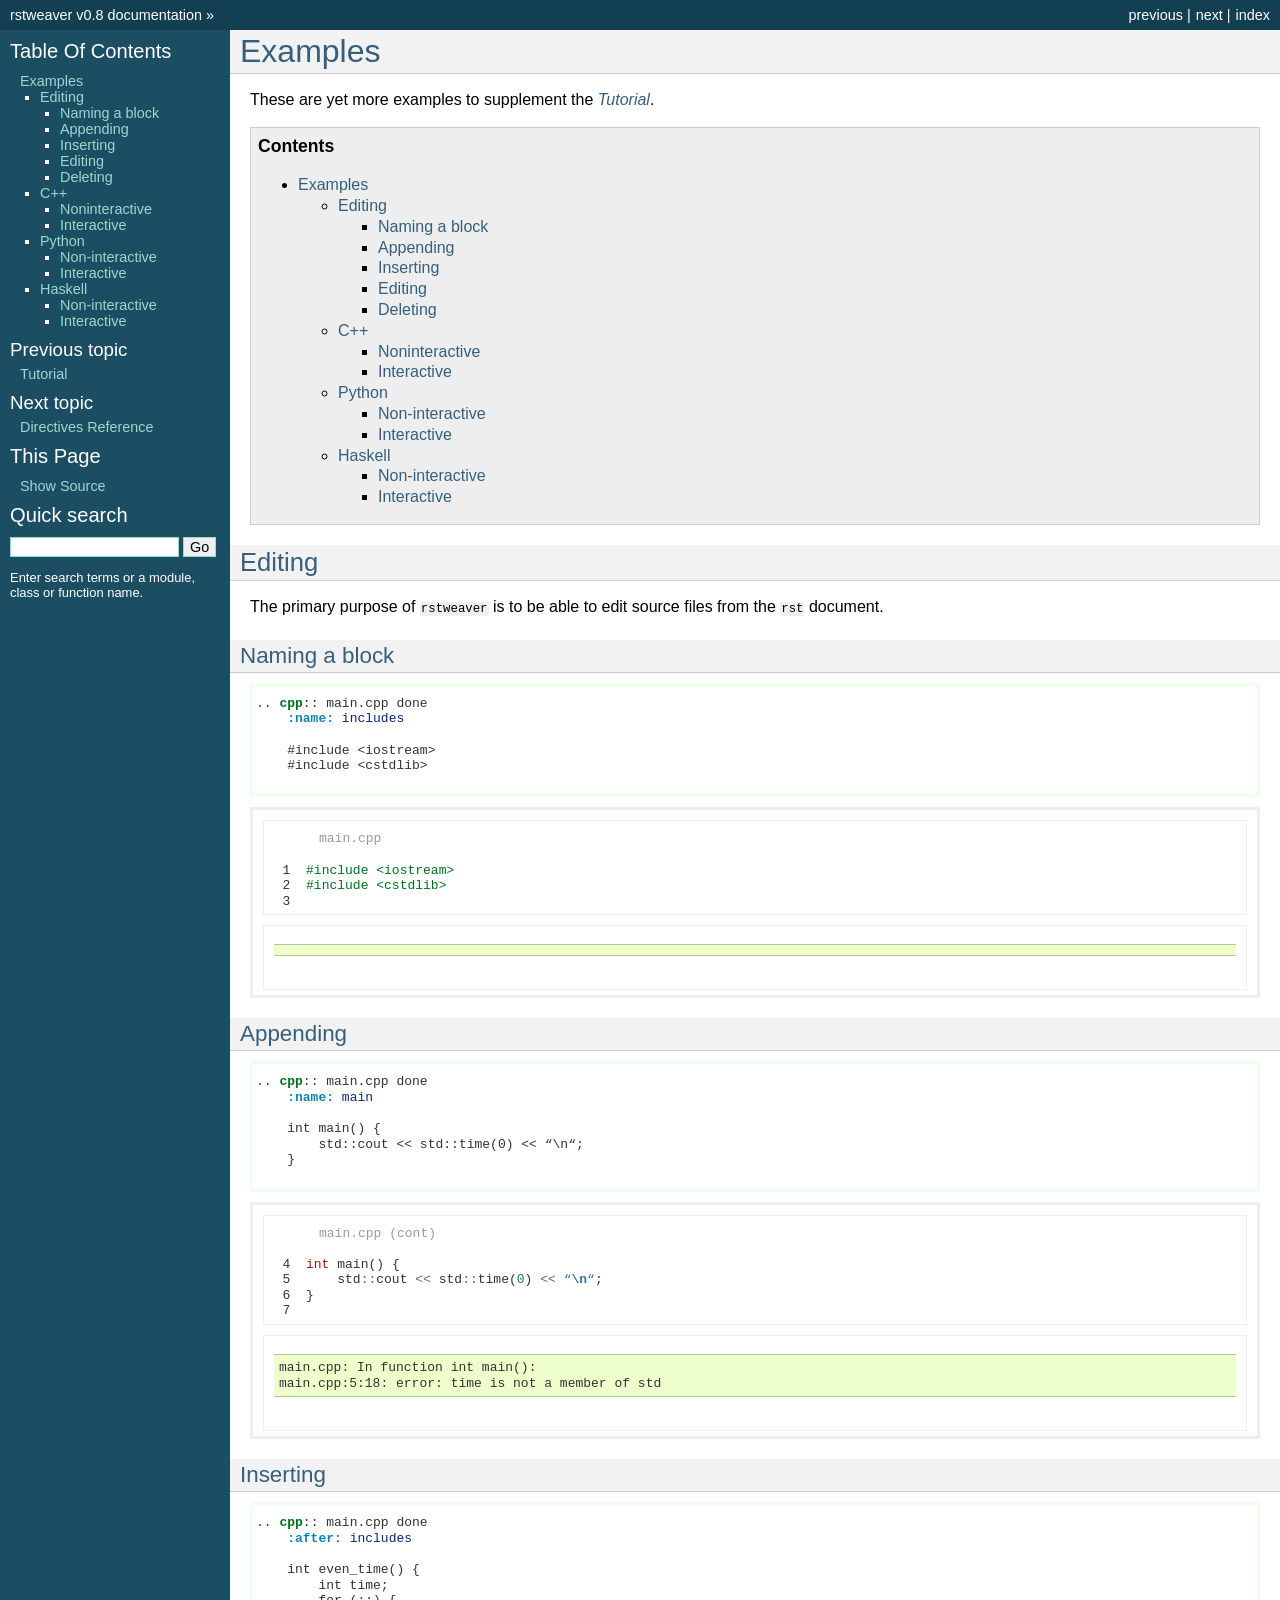
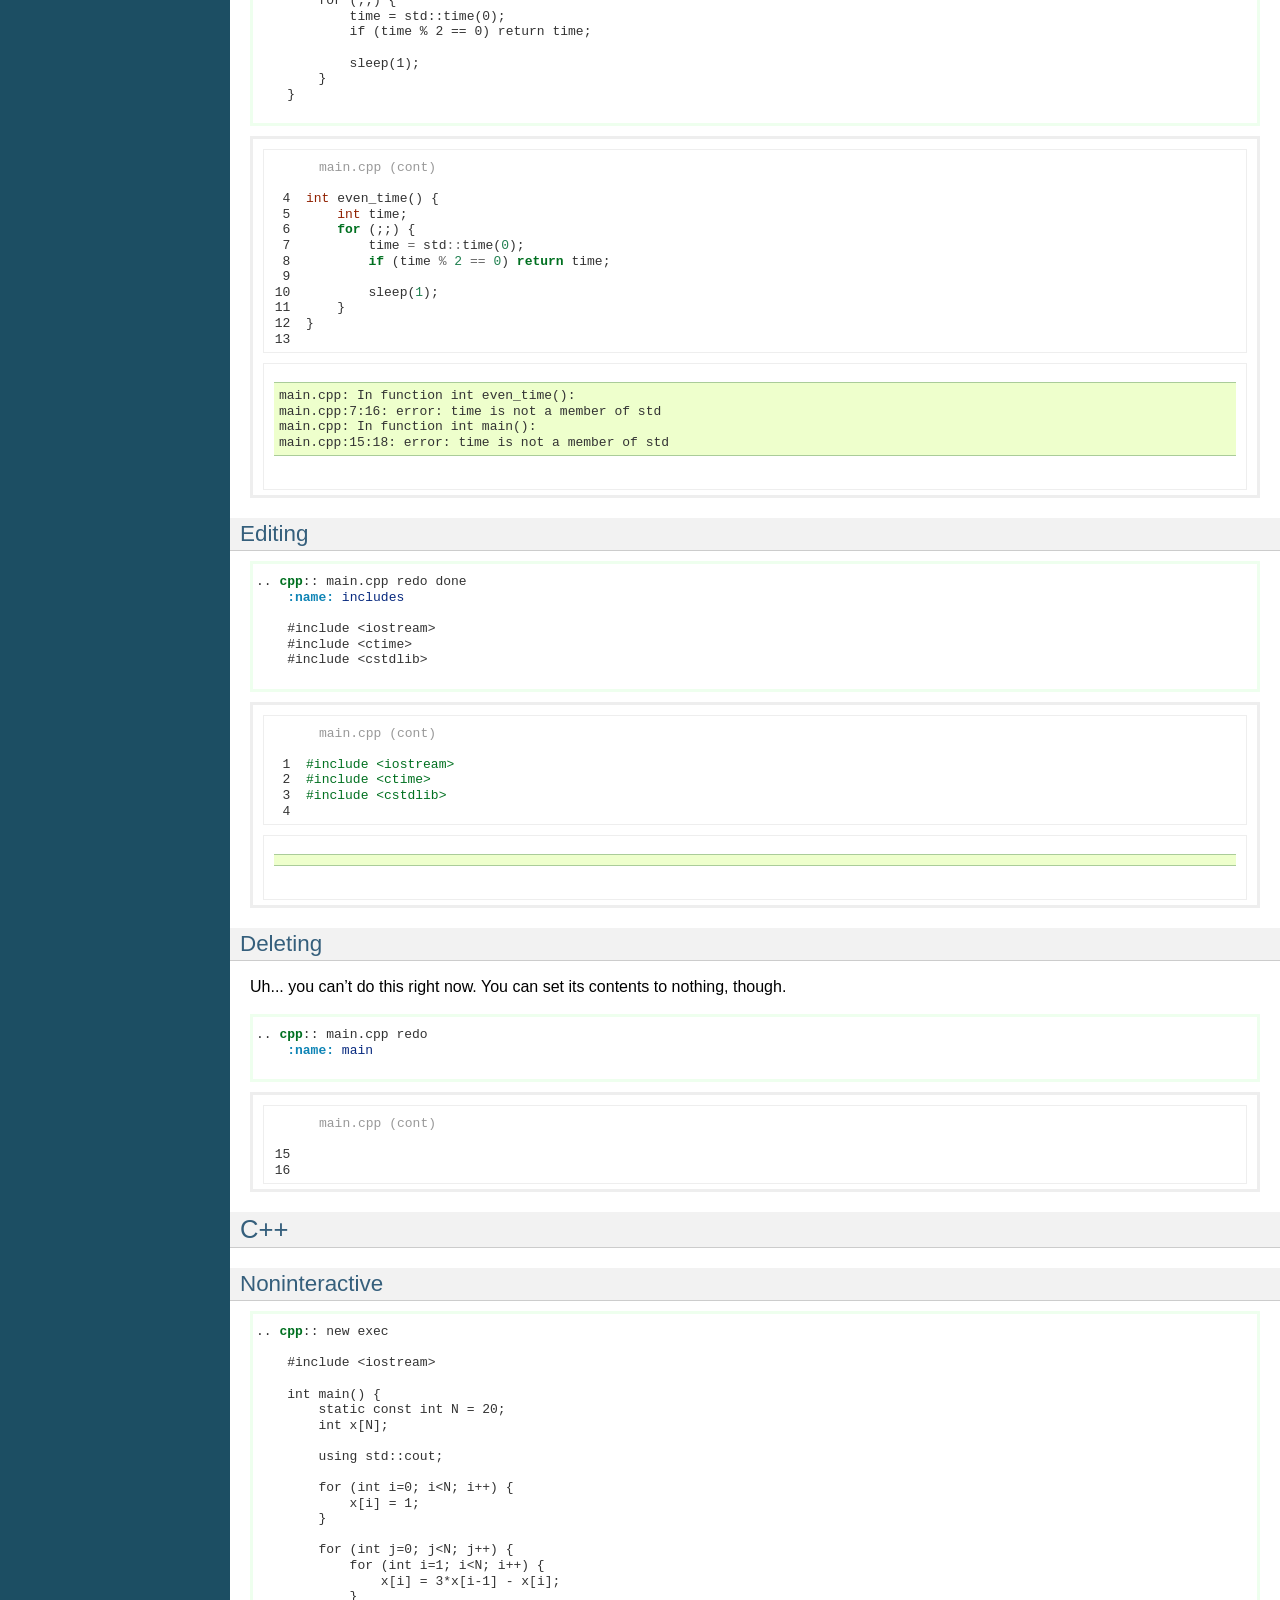
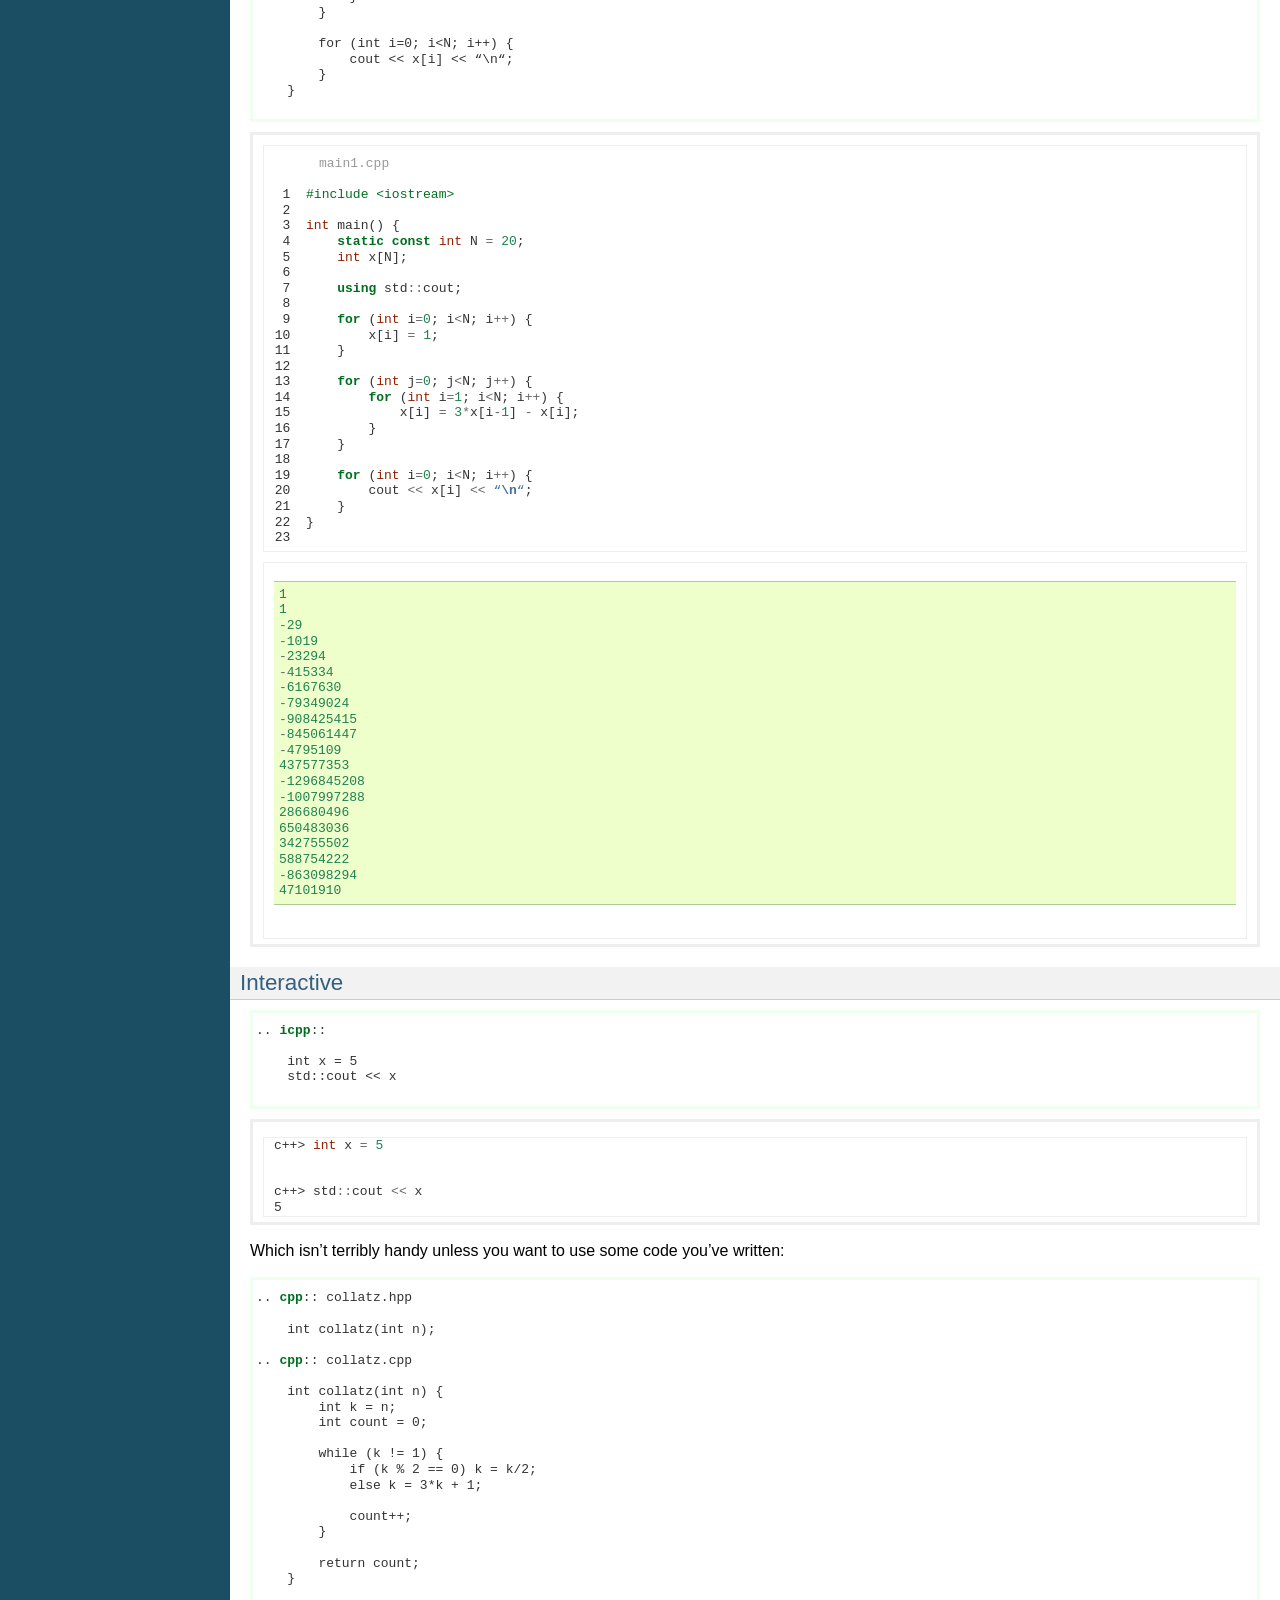
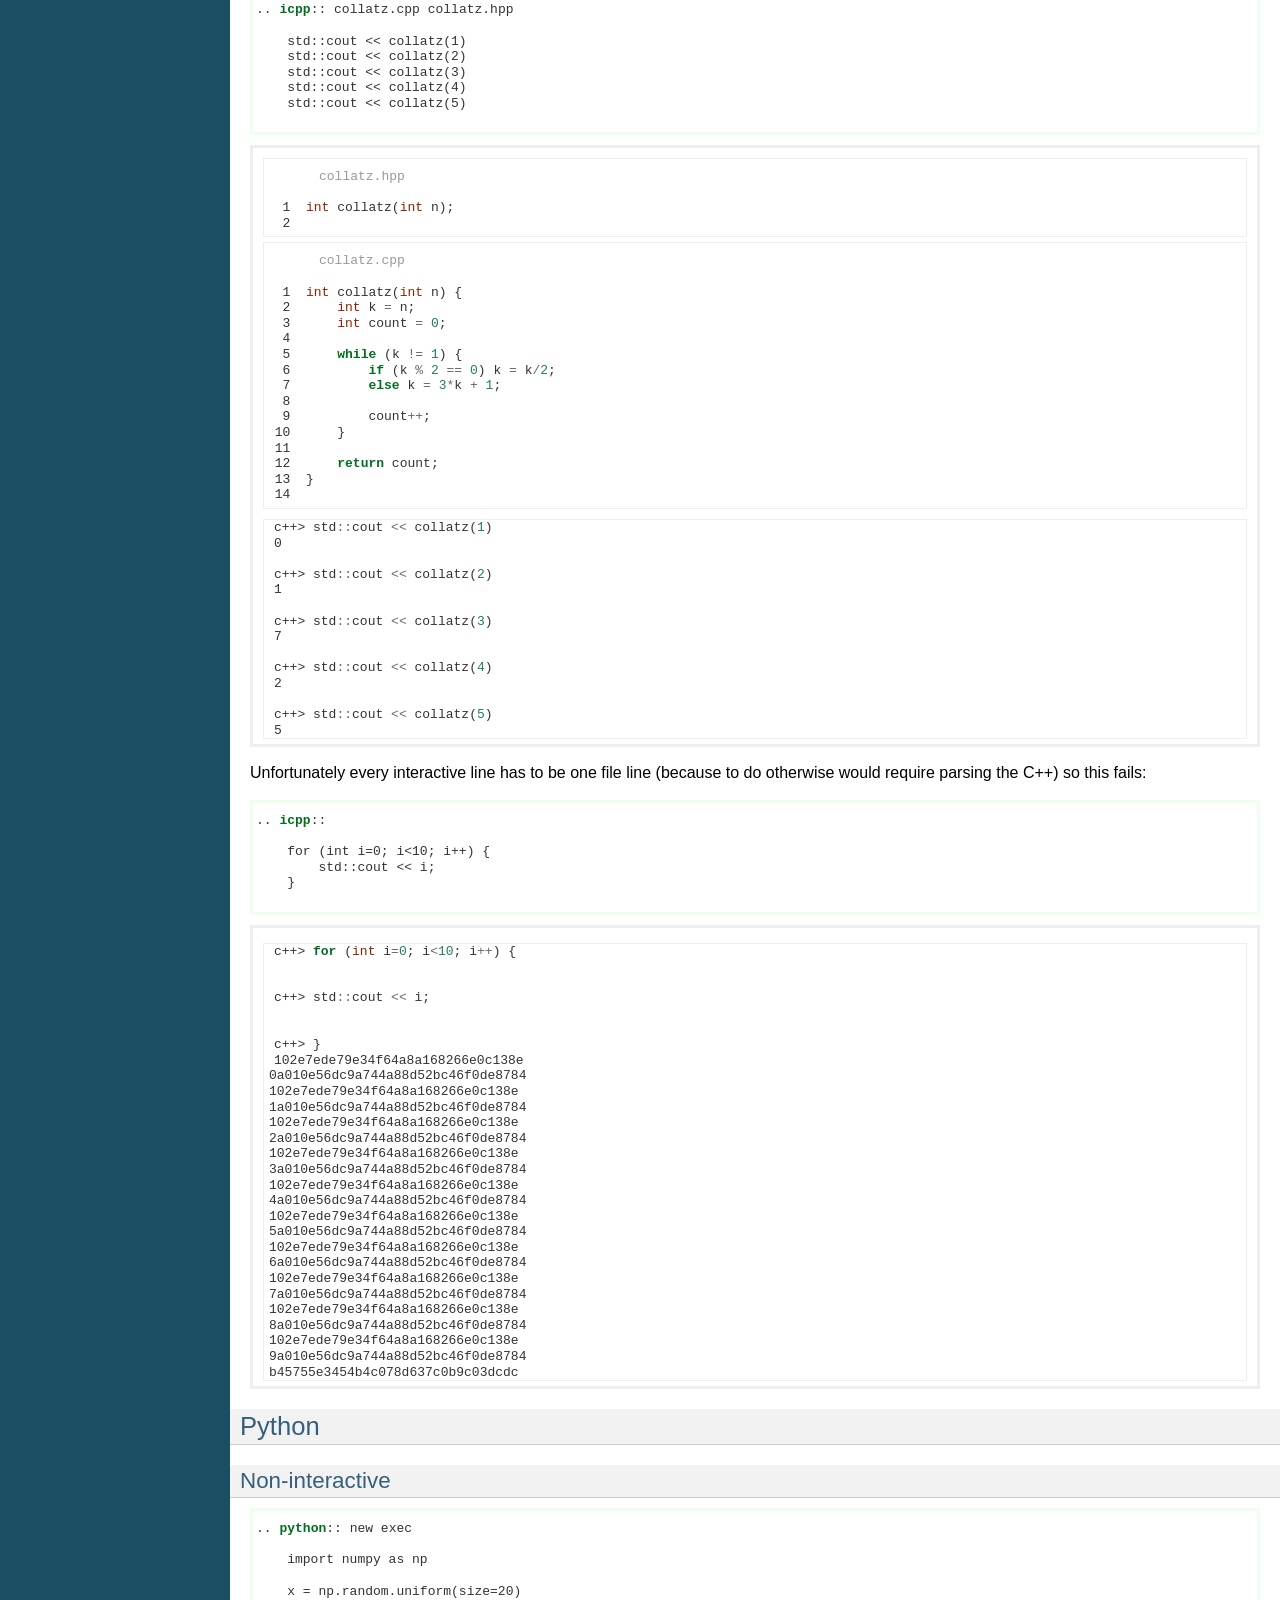
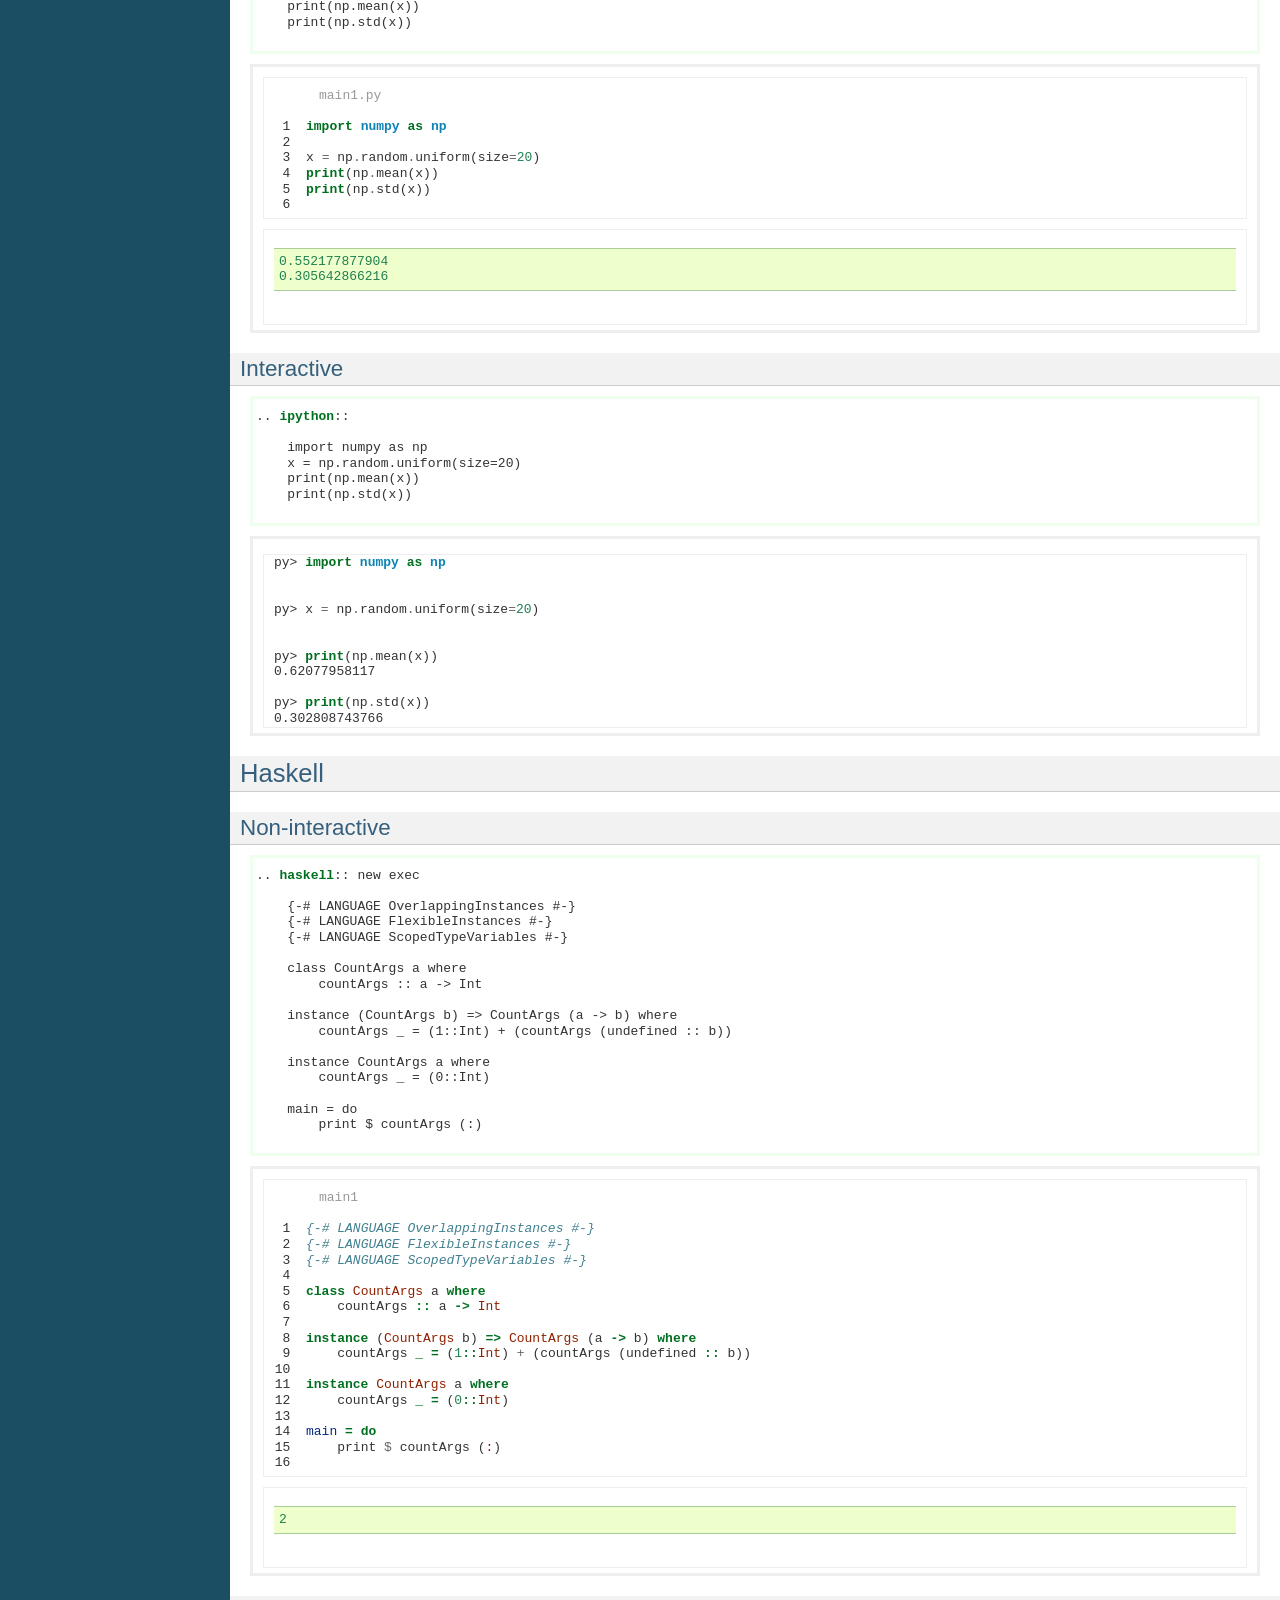
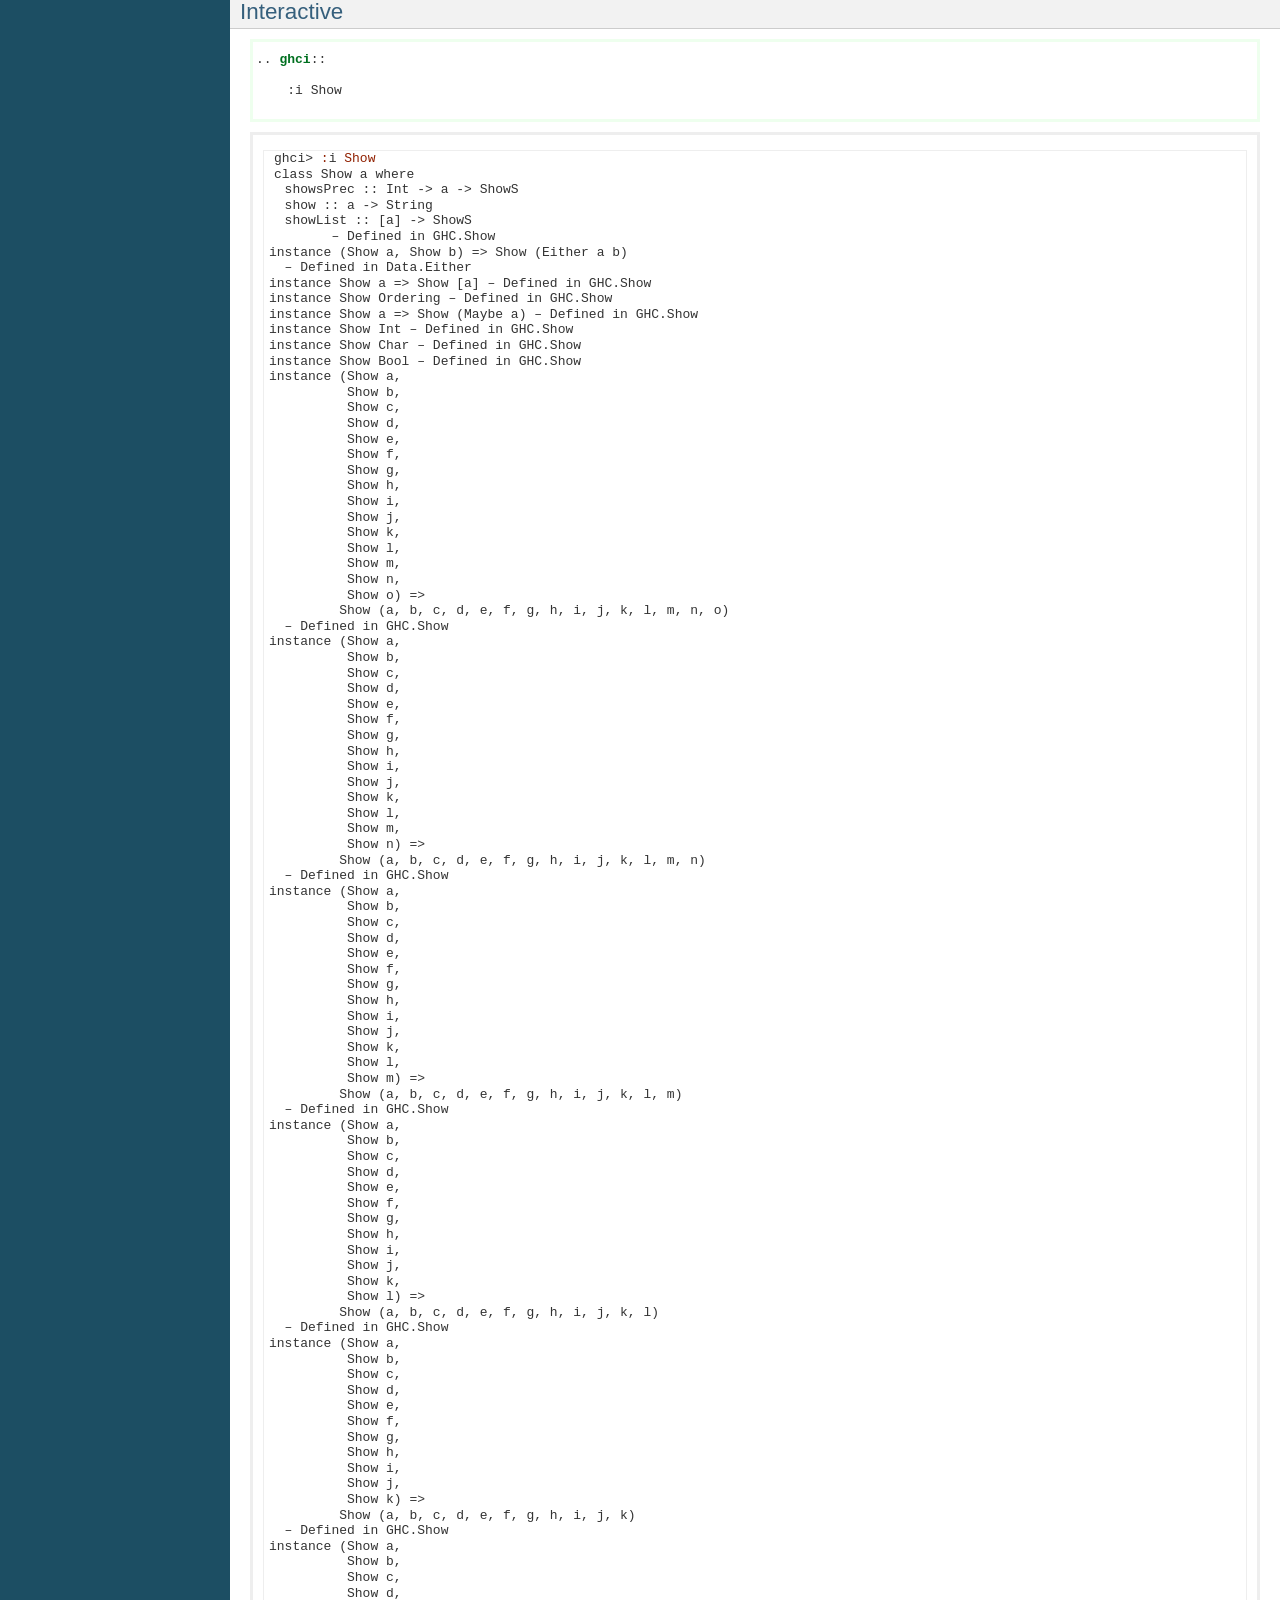
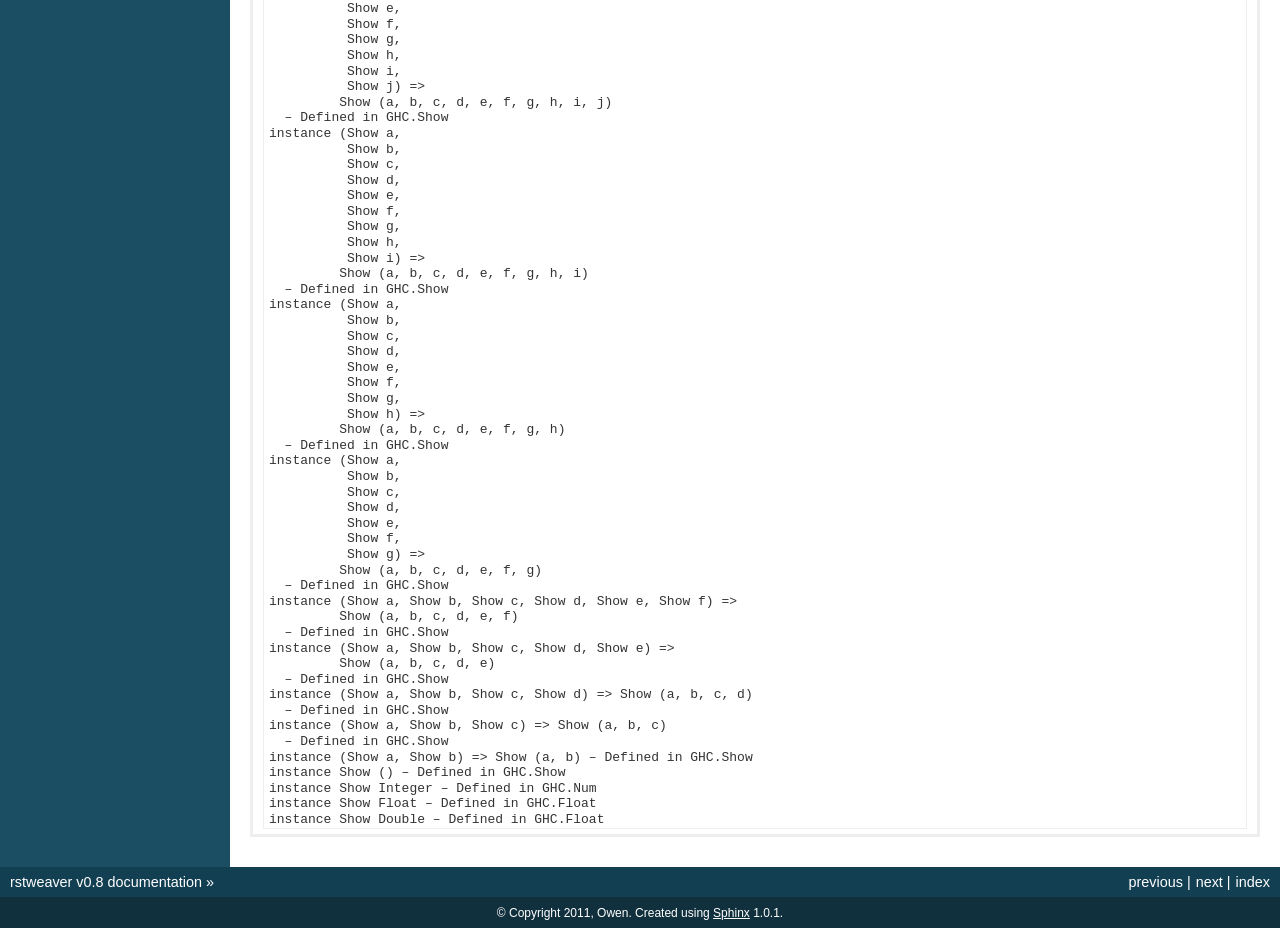
==== examples.html @ 2d58d14c "new doc!" ====
<!DOCTYPE html PUBLIC "-//W3C//DTD XHTML 1.0 Transitional//EN"
  "http://www.w3.org/TR/xhtml1/DTD/xhtml1-transitional.dtd">

<html xmlns="http://www.w3.org/1999/xhtml">
  <head>
    <meta http-equiv="Content-Type" content="text/html; charset=utf-8" />
    
    <title>Examples &mdash; rstweaver v0.8 documentation</title>
    <link rel="stylesheet" href="_static/default.css" type="text/css" />
    <link rel="stylesheet" href="_static/pygments.css" type="text/css" />
    <script type="text/javascript">
      var DOCUMENTATION_OPTIONS = {
        URL_ROOT:    '',
        VERSION:     '0.8',
        COLLAPSE_INDEX: false,
        FILE_SUFFIX: '.html',
        HAS_SOURCE:  true
      };
    </script>
    <script type="text/javascript" src="_static/jquery.js"></script>
    <script type="text/javascript" src="_static/underscore.js"></script>
    <script type="text/javascript" src="_static/doctools.js"></script>
    <link rel="top" title="rstweaver v0.8 documentation" href="index.html" />
    <link rel="next" title="Directives Reference" href="reference.html" />
    <link rel="prev" title="Tutorial" href="tutorial.html" /> 
  </head>
  <body>
    <div class="related">
      <h3>Navigation</h3>
      <ul>
        <li class="right" style="margin-right: 10px">
          <a href="genindex.html" title="General Index"
             accesskey="I">index</a></li>
        <li class="right" >
          <a href="reference.html" title="Directives Reference"
             accesskey="N">next</a> |</li>
        <li class="right" >
          <a href="tutorial.html" title="Tutorial"
             accesskey="P">previous</a> |</li>
        <li><a href="index.html">rstweaver v0.8 documentation</a> &raquo;</li> 
      </ul>
    </div>  

    <div class="document">
      <div class="documentwrapper">
        <div class="bodywrapper">
          <div class="body">
            
  <div class="section" id="examples">
<h1><a class="toc-backref" href="#id5">Examples</a><a class="headerlink" href="#examples" title="Permalink to this headline">¶</a></h1>
<p>These are yet more examples to supplement the <a class="reference internal" href="tutorial.html"><em>Tutorial</em></a>.</p>
<div class="contents topic" id="contents">
<p class="topic-title first">Contents</p>
<ul class="simple">
<li><a class="reference external" href="#examples" id="id5">Examples</a><ul>
<li><a class="reference external" href="#editing" id="id6">Editing</a><ul>
<li><a class="reference external" href="#naming-a-block" id="id7">Naming a block</a></li>
<li><a class="reference external" href="#appending" id="id8">Appending</a></li>
<li><a class="reference external" href="#inserting" id="id9">Inserting</a></li>
<li><a class="reference external" href="#id1" id="id10">Editing</a></li>
<li><a class="reference external" href="#deleting" id="id11">Deleting</a></li>
</ul>
</li>
<li><a class="reference external" href="#c" id="id12">C++</a><ul>
<li><a class="reference external" href="#noninteractive" id="id13">Noninteractive</a></li>
<li><a class="reference external" href="#interactive" id="id14">Interactive</a></li>
</ul>
</li>
<li><a class="reference external" href="#python" id="id15">Python</a><ul>
<li><a class="reference external" href="#non-interactive" id="id16">Non-interactive</a></li>
<li><a class="reference external" href="#id2" id="id17">Interactive</a></li>
</ul>
</li>
<li><a class="reference external" href="#haskell" id="id18">Haskell</a><ul>
<li><a class="reference external" href="#id3" id="id19">Non-interactive</a></li>
<li><a class="reference external" href="#id4" id="id20">Interactive</a></li>
</ul>
</li>
</ul>
</li>
</ul>
</div>
<div class="section" id="editing">
<h2><a class="toc-backref" href="#id6">Editing</a><a class="headerlink" href="#editing" title="Permalink to this headline">¶</a></h2>
<p>The primary purpose of <tt class="docutils literal"><span class="pre">rstweaver</span></tt> is to be able to edit source files from
the <tt class="docutils literal"><span class="pre">rst</span></tt> document.</p>
<div class="section" id="naming-a-block">
<h3><a class="toc-backref" href="#id7">Naming a block</a><a class="headerlink" href="#naming-a-block" title="Permalink to this headline">¶</a></h3>
<pre class="code code-weaver literal-block">
<span></span><span class="p">..</span><span class=""> </span><span class="ow">cpp</span><span class="p">::</span><span class=""> </span><span class="">main.cpp done</span><span class="">
</span><span class="">    </span><span class="nc">:name:</span><span class=""> </span><span class="nf">includes</span><span class="">
</span><span class="">
</span><span class="">    #include &lt;iostream&gt;</span><span class="">
</span><span class="">    #include &lt;cstdlib&gt;</span><span class="">
</span>
</pre>
<blockquote class="run-output run-output-weaver" id="weaver">
<span></span><pre class="code code-cpp literal-block">
<span class="file-header">     main.cpp 

</span><span class="lineno">  1  </span><span class="cp">#</span><span class="cp">include &lt;iostream&gt;</span><span class="cp"></span><span>
</span><span class="lineno">  2  </span><span class="cp"></span><span class="cp">#</span><span class="cp">include &lt;cstdlib&gt;</span><span class="cp"></span><span>
</span><span class="lineno">  3  </span><span class="cp"></span>
</pre>
<div class="run-output run-output-cpp highlight-python"><div class="highlight"><pre>
</pre></div>
</div>
</blockquote>
</div>
<div class="section" id="appending">
<h3><a class="toc-backref" href="#id8">Appending</a><a class="headerlink" href="#appending" title="Permalink to this headline">¶</a></h3>
<pre class="code code-weaver literal-block">
<span></span><span class="p">..</span><span class=""> </span><span class="ow">cpp</span><span class="p">::</span><span class=""> </span><span class="">main.cpp done</span><span class="">
</span><span class="">    </span><span class="nc">:name:</span><span class=""> </span><span class="nf">main</span><span class="">
</span><span class="">
</span><span class="">    int main() {</span><span class="">
</span><span class="">        std</span><span class="">:</span><span class="">:</span><span class="">cout &lt;&lt; std</span><span class="">:</span><span class="">:</span><span class="">time(0) &lt;&lt; &#8220;</span><span class="">\n</span><span class="">&#8220;;</span><span class="">
</span><span class="">    }</span><span class="">
</span>
</pre>
<blockquote class="run-output run-output-weaver" id="weaver">
<span></span><pre class="code code-cpp literal-block">
<span class="file-header">     main.cpp (cont)

</span><span class="lineno">  4  </span><span class="kt">int</span><span class=""> </span><span class="n">main</span><span class="p">(</span><span class="p">)</span><span class=""> </span><span class="p">{</span><span class=""></span><span>
</span><span class="lineno">  5  </span><span class=""></span><span class="">    </span><span class="n">std</span><span class="o">:</span><span class="o">:</span><span class="n">cout</span><span class=""> </span><span class="o">&lt;</span><span class="o">&lt;</span><span class=""> </span><span class="n">std</span><span class="o">:</span><span class="o">:</span><span class="n">time</span><span class="p">(</span><span class="mi">0</span><span class="p">)</span><span class=""> </span><span class="o">&lt;</span><span class="o">&lt;</span><span class=""> </span><span class="s">&#8220;</span><span class="se">\n</span><span class="s">&#8220;</span><span class="p">;</span><span class=""></span><span>
</span><span class="lineno">  6  </span><span class=""></span><span class="p">}</span><span class=""></span><span>
</span><span class="lineno">  7  </span><span class=""></span>
</pre>
<div class="run-output run-output-cpp highlight-python"><pre>main.cpp: In function int main():
main.cpp:5:18: error: time is not a member of std</pre>
</div>
</blockquote>
</div>
<div class="section" id="inserting">
<h3><a class="toc-backref" href="#id9">Inserting</a><a class="headerlink" href="#inserting" title="Permalink to this headline">¶</a></h3>
<pre class="code code-weaver literal-block">
<span></span><span class="p">..</span><span class=""> </span><span class="ow">cpp</span><span class="p">::</span><span class=""> </span><span class="">main.cpp done</span><span class="">
</span><span class="">    </span><span class="nc">:after:</span><span class=""> </span><span class="nf">includes</span><span class="">
</span><span class="">
</span><span class="">    int even_time() {</span><span class="">
</span><span class="">        int time;</span><span class="">
</span><span class="">        for (;;) {</span><span class="">
</span><span class="">            time = std</span><span class="">:</span><span class="">:</span><span class="">time(0);</span><span class="">
</span><span class="">            if (time % 2 == 0) return time;</span><span class="">
</span><span class="">
</span><span class="">            sleep(1);</span><span class="">
</span><span class="">        }</span><span class="">
</span><span class="">    }</span><span class="">
</span>
</pre>
<blockquote class="run-output run-output-weaver" id="weaver">
<span></span><pre class="code code-cpp literal-block">
<span class="file-header">     main.cpp (cont)

</span><span class="lineno">  4  </span><span class="kt">int</span><span class=""> </span><span class="n">even_time</span><span class="p">(</span><span class="p">)</span><span class=""> </span><span class="p">{</span><span class=""></span><span>
</span><span class="lineno">  5  </span><span class=""></span><span class="">    </span><span class="kt">int</span><span class=""> </span><span class="n">time</span><span class="p">;</span><span class=""></span><span>
</span><span class="lineno">  6  </span><span class=""></span><span class="">    </span><span class="k">for</span><span class=""> </span><span class="p">(</span><span class="p">;</span><span class="p">;</span><span class="p">)</span><span class=""> </span><span class="p">{</span><span class=""></span><span>
</span><span class="lineno">  7  </span><span class=""></span><span class="">        </span><span class="n">time</span><span class=""> </span><span class="o">=</span><span class=""> </span><span class="n">std</span><span class="o">:</span><span class="o">:</span><span class="n">time</span><span class="p">(</span><span class="mi">0</span><span class="p">)</span><span class="p">;</span><span class=""></span><span>
</span><span class="lineno">  8  </span><span class=""></span><span class="">        </span><span class="k">if</span><span class=""> </span><span class="p">(</span><span class="n">time</span><span class=""> </span><span class="o">%</span><span class=""> </span><span class="mi">2</span><span class=""> </span><span class="o">=</span><span class="o">=</span><span class=""> </span><span class="mi">0</span><span class="p">)</span><span class=""> </span><span class="k">return</span><span class=""> </span><span class="n">time</span><span class="p">;</span><span class=""></span><span>
</span><span class="lineno">  9  </span><span class=""></span><span class=""></span><span>
</span><span class="lineno"> 10  </span><span class=""></span><span class="">        </span><span class="n">sleep</span><span class="p">(</span><span class="mi">1</span><span class="p">)</span><span class="p">;</span><span class=""></span><span>
</span><span class="lineno"> 11  </span><span class=""></span><span class="">    </span><span class="p">}</span><span class=""></span><span>
</span><span class="lineno"> 12  </span><span class=""></span><span class="p">}</span><span class=""></span><span>
</span><span class="lineno"> 13  </span><span class=""></span>
</pre>
<div class="run-output run-output-cpp highlight-python"><pre>main.cpp: In function int even_time():
main.cpp:7:16: error: time is not a member of std
main.cpp: In function int main():
main.cpp:15:18: error: time is not a member of std</pre>
</div>
</blockquote>
</div>
<div class="section" id="id1">
<h3><a class="toc-backref" href="#id10">Editing</a><a class="headerlink" href="#id1" title="Permalink to this headline">¶</a></h3>
<pre class="code code-weaver literal-block">
<span></span><span class="p">..</span><span class=""> </span><span class="ow">cpp</span><span class="p">::</span><span class=""> </span><span class="">main.cpp redo done</span><span class="">
</span><span class="">    </span><span class="nc">:name:</span><span class=""> </span><span class="nf">includes</span><span class="">
</span><span class="">
</span><span class="">    #include &lt;iostream&gt;</span><span class="">
</span><span class="">    #include &lt;ctime&gt;</span><span class="">
</span><span class="">    #include &lt;cstdlib&gt;</span><span class="">
</span>
</pre>
<blockquote class="run-output run-output-weaver" id="weaver">
<span></span><pre class="code code-cpp literal-block">
<span class="file-header">     main.cpp (cont)

</span><span class="lineno">  1  </span><span class="cp">#</span><span class="cp">include &lt;iostream&gt;</span><span class="cp"></span><span>
</span><span class="lineno">  2  </span><span class="cp"></span><span class="cp">#</span><span class="cp">include &lt;ctime&gt;</span><span class="cp"></span><span>
</span><span class="lineno">  3  </span><span class="cp"></span><span class="cp">#</span><span class="cp">include &lt;cstdlib&gt;</span><span class="cp"></span><span>
</span><span class="lineno">  4  </span><span class="cp"></span>
</pre>
<div class="run-output run-output-cpp highlight-python"><div class="highlight"><pre>
</pre></div>
</div>
</blockquote>
</div>
<div class="section" id="deleting">
<h3><a class="toc-backref" href="#id11">Deleting</a><a class="headerlink" href="#deleting" title="Permalink to this headline">¶</a></h3>
<p>Uh... you can&#8217;t do this right now. You can set its contents to nothing, though.</p>
<pre class="code code-weaver literal-block">
<span></span><span class="p">..</span><span class=""> </span><span class="ow">cpp</span><span class="p">::</span><span class=""> </span><span class="">main.cpp redo</span><span class="">
</span><span class="">    </span><span class="nc">:name:</span><span class=""> </span><span class="nf">main</span><span class="">
</span>
</pre>
<blockquote class="run-output run-output-weaver" id="weaver">
<span></span><pre class="code code-cpp literal-block">
<span class="file-header">     main.cpp (cont)

</span><span class="lineno"> 15  </span><span class=""></span><span>
</span><span class="lineno"> 16  </span><span class=""></span>
</pre>
</blockquote>
</div>
</div>
<div class="section" id="c">
<h2><a class="toc-backref" href="#id12">C++</a><a class="headerlink" href="#c" title="Permalink to this headline">¶</a></h2>
<div class="section" id="noninteractive">
<h3><a class="toc-backref" href="#id13">Noninteractive</a><a class="headerlink" href="#noninteractive" title="Permalink to this headline">¶</a></h3>
<pre class="code code-weaver literal-block">
<span></span><span class="p">..</span><span class=""> </span><span class="ow">cpp</span><span class="p">::</span><span class=""> </span><span class="">new exec</span><span class="">
</span><span class="">
</span><span class="">    #include &lt;iostream&gt;</span><span class="">
</span><span class="">
</span><span class="">    int main() {</span><span class="">
</span><span class="">        static const int N = 20;</span><span class="">
</span><span class="">        int x</span><span class="">[</span><span class="">N];</span><span class="">
</span><span class="">
</span><span class="">        using std</span><span class="">:</span><span class="">:</span><span class="">cout;</span><span class="">
</span><span class="">
</span><span class="">        for (int i=0; i&lt;N; i++) {</span><span class="">
</span><span class="">            x</span><span class="">[</span><span class="">i] = 1;</span><span class="">
</span><span class="">        }</span><span class="">
</span><span class="">
</span><span class="">        for (int j=0; j&lt;N; j++) {</span><span class="">
</span><span class="">            for (int i=1; i&lt;N; i++) {</span><span class="">
</span><span class="">                x</span><span class="">[</span><span class="">i] = 3</span><span class="">*</span><span class="">x</span><span class="">[</span><span class="">i-1] - x</span><span class="">[</span><span class="">i];</span><span class="">
</span><span class="">            }</span><span class="">
</span><span class="">        }</span><span class="">
</span><span class="">
</span><span class="">        for (int i=0; i&lt;N; i++) {</span><span class="">
</span><span class="">            cout &lt;&lt; x</span><span class="">[</span><span class="">i] &lt;&lt; &#8220;</span><span class="">\n</span><span class="">&#8220;;</span><span class="">
</span><span class="">        }</span><span class="">
</span><span class="">    }</span><span class="">
</span>
</pre>
<blockquote class="run-output run-output-weaver" id="weaver">
<span></span><pre class="code code-cpp literal-block">
<span class="file-header">     main1.cpp 

</span><span class="lineno">  1  </span><span class="cp">#</span><span class="cp">include &lt;iostream&gt;</span><span class="cp"></span><span>
</span><span class="lineno">  2  </span><span class="cp"></span><span class=""></span><span>
</span><span class="lineno">  3  </span><span class=""></span><span class="kt">int</span><span class=""> </span><span class="n">main</span><span class="p">(</span><span class="p">)</span><span class=""> </span><span class="p">{</span><span class=""></span><span>
</span><span class="lineno">  4  </span><span class=""></span><span class="">    </span><span class="k">static</span><span class=""> </span><span class="k">const</span><span class=""> </span><span class="kt">int</span><span class=""> </span><span class="n">N</span><span class=""> </span><span class="o">=</span><span class=""> </span><span class="mi">20</span><span class="p">;</span><span class=""></span><span>
</span><span class="lineno">  5  </span><span class=""></span><span class="">    </span><span class="kt">int</span><span class=""> </span><span class="n">x</span><span class="p">[</span><span class="n">N</span><span class="p">]</span><span class="p">;</span><span class=""></span><span>
</span><span class="lineno">  6  </span><span class=""></span><span class=""></span><span>
</span><span class="lineno">  7  </span><span class=""></span><span class="">    </span><span class="k">using</span><span class=""> </span><span class="n">std</span><span class="o">:</span><span class="o">:</span><span class="n">cout</span><span class="p">;</span><span class=""></span><span>
</span><span class="lineno">  8  </span><span class=""></span><span class=""></span><span>
</span><span class="lineno">  9  </span><span class=""></span><span class="">    </span><span class="k">for</span><span class=""> </span><span class="p">(</span><span class="kt">int</span><span class=""> </span><span class="n">i</span><span class="o">=</span><span class="mi">0</span><span class="p">;</span><span class=""> </span><span class="n">i</span><span class="o">&lt;</span><span class="n">N</span><span class="p">;</span><span class=""> </span><span class="n">i</span><span class="o">+</span><span class="o">+</span><span class="p">)</span><span class=""> </span><span class="p">{</span><span class=""></span><span>
</span><span class="lineno"> 10  </span><span class=""></span><span class="">        </span><span class="n">x</span><span class="p">[</span><span class="n">i</span><span class="p">]</span><span class=""> </span><span class="o">=</span><span class=""> </span><span class="mi">1</span><span class="p">;</span><span class=""></span><span>
</span><span class="lineno"> 11  </span><span class=""></span><span class="">    </span><span class="p">}</span><span class=""></span><span>
</span><span class="lineno"> 12  </span><span class=""></span><span class=""></span><span>
</span><span class="lineno"> 13  </span><span class=""></span><span class="">    </span><span class="k">for</span><span class=""> </span><span class="p">(</span><span class="kt">int</span><span class=""> </span><span class="n">j</span><span class="o">=</span><span class="mi">0</span><span class="p">;</span><span class=""> </span><span class="n">j</span><span class="o">&lt;</span><span class="n">N</span><span class="p">;</span><span class=""> </span><span class="n">j</span><span class="o">+</span><span class="o">+</span><span class="p">)</span><span class=""> </span><span class="p">{</span><span class=""></span><span>
</span><span class="lineno"> 14  </span><span class=""></span><span class="">        </span><span class="k">for</span><span class=""> </span><span class="p">(</span><span class="kt">int</span><span class=""> </span><span class="n">i</span><span class="o">=</span><span class="mi">1</span><span class="p">;</span><span class=""> </span><span class="n">i</span><span class="o">&lt;</span><span class="n">N</span><span class="p">;</span><span class=""> </span><span class="n">i</span><span class="o">+</span><span class="o">+</span><span class="p">)</span><span class=""> </span><span class="p">{</span><span class=""></span><span>
</span><span class="lineno"> 15  </span><span class=""></span><span class="">            </span><span class="n">x</span><span class="p">[</span><span class="n">i</span><span class="p">]</span><span class=""> </span><span class="o">=</span><span class=""> </span><span class="mi">3</span><span class="o">*</span><span class="n">x</span><span class="p">[</span><span class="n">i</span><span class="o">-</span><span class="mi">1</span><span class="p">]</span><span class=""> </span><span class="o">-</span><span class=""> </span><span class="n">x</span><span class="p">[</span><span class="n">i</span><span class="p">]</span><span class="p">;</span><span class=""></span><span>
</span><span class="lineno"> 16  </span><span class=""></span><span class="">        </span><span class="p">}</span><span class=""></span><span>
</span><span class="lineno"> 17  </span><span class=""></span><span class="">    </span><span class="p">}</span><span class=""></span><span>
</span><span class="lineno"> 18  </span><span class=""></span><span class=""></span><span>
</span><span class="lineno"> 19  </span><span class=""></span><span class="">    </span><span class="k">for</span><span class=""> </span><span class="p">(</span><span class="kt">int</span><span class=""> </span><span class="n">i</span><span class="o">=</span><span class="mi">0</span><span class="p">;</span><span class=""> </span><span class="n">i</span><span class="o">&lt;</span><span class="n">N</span><span class="p">;</span><span class=""> </span><span class="n">i</span><span class="o">+</span><span class="o">+</span><span class="p">)</span><span class=""> </span><span class="p">{</span><span class=""></span><span>
</span><span class="lineno"> 20  </span><span class=""></span><span class="">        </span><span class="n">cout</span><span class=""> </span><span class="o">&lt;</span><span class="o">&lt;</span><span class=""> </span><span class="n">x</span><span class="p">[</span><span class="n">i</span><span class="p">]</span><span class=""> </span><span class="o">&lt;</span><span class="o">&lt;</span><span class=""> </span><span class="s">&#8220;</span><span class="se">\n</span><span class="s">&#8220;</span><span class="p">;</span><span class=""></span><span>
</span><span class="lineno"> 21  </span><span class=""></span><span class="">    </span><span class="p">}</span><span class=""></span><span>
</span><span class="lineno"> 22  </span><span class=""></span><span class="p">}</span><span class=""></span><span>
</span><span class="lineno"> 23  </span><span class=""></span>
</pre>
<div class="run-output run-output-cpp highlight-python"><div class="highlight"><pre><span class="mi">1</span>
<span class="mi">1</span>
<span class="o">-</span><span class="mi">29</span>
<span class="o">-</span><span class="mi">1019</span>
<span class="o">-</span><span class="mi">23294</span>
<span class="o">-</span><span class="mi">415334</span>
<span class="o">-</span><span class="mi">6167630</span>
<span class="o">-</span><span class="mi">79349024</span>
<span class="o">-</span><span class="mi">908425415</span>
<span class="o">-</span><span class="mi">845061447</span>
<span class="o">-</span><span class="mi">4795109</span>
<span class="mi">437577353</span>
<span class="o">-</span><span class="mi">1296845208</span>
<span class="o">-</span><span class="mi">1007997288</span>
<span class="mi">286680496</span>
<span class="mi">650483036</span>
<span class="mi">342755502</span>
<span class="mi">588754222</span>
<span class="o">-</span><span class="mi">863098294</span>
<span class="mi">47101910</span>
</pre></div>
</div>
</blockquote>
</div>
<div class="section" id="interactive">
<h3><a class="toc-backref" href="#id14">Interactive</a><a class="headerlink" href="#interactive" title="Permalink to this headline">¶</a></h3>
<pre class="code code-weaver literal-block">
<span></span><span class="p">..</span><span class=""> </span><span class="ow">icpp</span><span class="p">::</span><span class="">
</span><span class="">
</span><span class="">    int x = 5</span><span class="">
</span><span class="">    std</span><span class="">:</span><span class="">:</span><span class="">cout &lt;&lt; x</span><span class="">
</span>
</pre>
<blockquote class="run-output run-output-weaver" id="weaver">
<span></span><pre class="interactive-session literal-block">
<span class="interactive-input"><span>c++&gt; </span><span class="kt">int</span><span class=""> </span><span class="n">x</span><span class=""> </span><span class="o">=</span><span class=""> </span><span class="mi">5</span><span class="">
</span></span><span class="interactive-output"></span><span>

</span><span class="interactive-input"><span>c++&gt; </span><span class="n">std</span><span class="o">:</span><span class="o">:</span><span class="n">cout</span><span class=""> </span><span class="o">&lt;</span><span class="o">&lt;</span><span class=""> </span><span class="n">x</span><span class="">
</span></span><span class="interactive-output">5</span>
</pre>
</blockquote>
<p>Which isn&#8217;t terribly handy unless you want to use some code you&#8217;ve written:</p>
<pre class="code code-weaver literal-block">
<span></span><span class="p">..</span><span class=""> </span><span class="ow">cpp</span><span class="p">::</span><span class=""> </span><span class="">collatz.hpp</span><span class="">
</span><span class="">
</span><span class="">    int collatz(int n);</span><span class="">
</span><span class="">
</span><span class="p">..</span><span class=""> </span><span class="ow">cpp</span><span class="p">::</span><span class=""> </span><span class="">collatz.cpp</span><span class="">
</span><span class="">
</span><span class="">    int collatz(int n) {</span><span class="">
</span><span class="">        int k = n;</span><span class="">
</span><span class="">        int count = 0;</span><span class="">
</span><span class="">
</span><span class="">        while (k != 1) {</span><span class="">
</span><span class="">            if (k % 2 == 0) k = k/2;</span><span class="">
</span><span class="">            else k = 3</span><span class="">*</span><span class="">k + 1;</span><span class="">
</span><span class="">
</span><span class="">            count++;</span><span class="">
</span><span class="">        }</span><span class="">
</span><span class="">
</span><span class="">        return count;</span><span class="">
</span><span class="">    }</span><span class="">
</span><span class="">
</span><span class="p">..</span><span class=""> </span><span class="ow">icpp</span><span class="p">::</span><span class=""> </span><span class="">collatz.cpp collatz.hpp</span><span class="">
</span><span class="">
</span><span class="">    std</span><span class="">:</span><span class="">:</span><span class="">cout &lt;&lt; collatz(1)</span><span class="">
</span><span class="">    std</span><span class="">:</span><span class="">:</span><span class="">cout &lt;&lt; collatz(2)</span><span class="">
</span><span class="">    std</span><span class="">:</span><span class="">:</span><span class="">cout &lt;&lt; collatz(3)</span><span class="">
</span><span class="">    std</span><span class="">:</span><span class="">:</span><span class="">cout &lt;&lt; collatz(4)</span><span class="">
</span><span class="">    std</span><span class="">:</span><span class="">:</span><span class="">cout &lt;&lt; collatz(5)</span><span class="">
</span>
</pre>
<blockquote class="run-output run-output-weaver" id="weaver">
<span></span><pre class="code code-cpp literal-block">
<span class="file-header">     collatz.hpp 

</span><span class="lineno">  1  </span><span class="kt">int</span><span class=""> </span><span class="n">collatz</span><span class="p">(</span><span class="kt">int</span><span class=""> </span><span class="n">n</span><span class="p">)</span><span class="p">;</span><span class=""></span><span>
</span><span class="lineno">  2  </span><span class=""></span>
</pre>
<pre class="code code-cpp literal-block">
<span class="file-header">     collatz.cpp 

</span><span class="lineno">  1  </span><span class="kt">int</span><span class=""> </span><span class="n">collatz</span><span class="p">(</span><span class="kt">int</span><span class=""> </span><span class="n">n</span><span class="p">)</span><span class=""> </span><span class="p">{</span><span class=""></span><span>
</span><span class="lineno">  2  </span><span class=""></span><span class="">    </span><span class="kt">int</span><span class=""> </span><span class="n">k</span><span class=""> </span><span class="o">=</span><span class=""> </span><span class="n">n</span><span class="p">;</span><span class=""></span><span>
</span><span class="lineno">  3  </span><span class=""></span><span class="">    </span><span class="kt">int</span><span class=""> </span><span class="n">count</span><span class=""> </span><span class="o">=</span><span class=""> </span><span class="mi">0</span><span class="p">;</span><span class=""></span><span>
</span><span class="lineno">  4  </span><span class=""></span><span class=""></span><span>
</span><span class="lineno">  5  </span><span class=""></span><span class="">    </span><span class="k">while</span><span class=""> </span><span class="p">(</span><span class="n">k</span><span class=""> </span><span class="o">!</span><span class="o">=</span><span class=""> </span><span class="mi">1</span><span class="p">)</span><span class=""> </span><span class="p">{</span><span class=""></span><span>
</span><span class="lineno">  6  </span><span class=""></span><span class="">        </span><span class="k">if</span><span class=""> </span><span class="p">(</span><span class="n">k</span><span class=""> </span><span class="o">%</span><span class=""> </span><span class="mi">2</span><span class=""> </span><span class="o">=</span><span class="o">=</span><span class=""> </span><span class="mi">0</span><span class="p">)</span><span class=""> </span><span class="n">k</span><span class=""> </span><span class="o">=</span><span class=""> </span><span class="n">k</span><span class="o">/</span><span class="mi">2</span><span class="p">;</span><span class=""></span><span>
</span><span class="lineno">  7  </span><span class=""></span><span class="">        </span><span class="k">else</span><span class=""> </span><span class="n">k</span><span class=""> </span><span class="o">=</span><span class=""> </span><span class="mi">3</span><span class="o">*</span><span class="n">k</span><span class=""> </span><span class="o">+</span><span class=""> </span><span class="mi">1</span><span class="p">;</span><span class=""></span><span>
</span><span class="lineno">  8  </span><span class=""></span><span class=""></span><span>
</span><span class="lineno">  9  </span><span class=""></span><span class="">        </span><span class="n">count</span><span class="o">+</span><span class="o">+</span><span class="p">;</span><span class=""></span><span>
</span><span class="lineno"> 10  </span><span class=""></span><span class="">    </span><span class="p">}</span><span class=""></span><span>
</span><span class="lineno"> 11  </span><span class=""></span><span class=""></span><span>
</span><span class="lineno"> 12  </span><span class=""></span><span class="">    </span><span class="k">return</span><span class=""> </span><span class="n">count</span><span class="p">;</span><span class=""></span><span>
</span><span class="lineno"> 13  </span><span class=""></span><span class="p">}</span><span class=""></span><span>
</span><span class="lineno"> 14  </span><span class=""></span>
</pre>
<pre class="interactive-session literal-block">
<span class="interactive-input"><span>c++&gt; </span><span class="n">std</span><span class="o">:</span><span class="o">:</span><span class="n">cout</span><span class=""> </span><span class="o">&lt;</span><span class="o">&lt;</span><span class=""> </span><span class="n">collatz</span><span class="p">(</span><span class="mi">1</span><span class="p">)</span><span class="">
</span></span><span class="interactive-output">0</span><span>

</span><span class="interactive-input"><span>c++&gt; </span><span class="n">std</span><span class="o">:</span><span class="o">:</span><span class="n">cout</span><span class=""> </span><span class="o">&lt;</span><span class="o">&lt;</span><span class=""> </span><span class="n">collatz</span><span class="p">(</span><span class="mi">2</span><span class="p">)</span><span class="">
</span></span><span class="interactive-output">1</span><span>

</span><span class="interactive-input"><span>c++&gt; </span><span class="n">std</span><span class="o">:</span><span class="o">:</span><span class="n">cout</span><span class=""> </span><span class="o">&lt;</span><span class="o">&lt;</span><span class=""> </span><span class="n">collatz</span><span class="p">(</span><span class="mi">3</span><span class="p">)</span><span class="">
</span></span><span class="interactive-output">7</span><span>

</span><span class="interactive-input"><span>c++&gt; </span><span class="n">std</span><span class="o">:</span><span class="o">:</span><span class="n">cout</span><span class=""> </span><span class="o">&lt;</span><span class="o">&lt;</span><span class=""> </span><span class="n">collatz</span><span class="p">(</span><span class="mi">4</span><span class="p">)</span><span class="">
</span></span><span class="interactive-output">2</span><span>

</span><span class="interactive-input"><span>c++&gt; </span><span class="n">std</span><span class="o">:</span><span class="o">:</span><span class="n">cout</span><span class=""> </span><span class="o">&lt;</span><span class="o">&lt;</span><span class=""> </span><span class="n">collatz</span><span class="p">(</span><span class="mi">5</span><span class="p">)</span><span class="">
</span></span><span class="interactive-output">5</span>
</pre>
</blockquote>
<p>Unfortunately every interactive line has to be one file line (because to do
otherwise would require parsing the C++) so this fails:</p>
<pre class="code code-weaver literal-block">
<span></span><span class="p">..</span><span class=""> </span><span class="ow">icpp</span><span class="p">::</span><span class="">
</span><span class="">
</span><span class="">    for (int i=0; i&lt;10; i++) {</span><span class="">
</span><span class="">        std</span><span class="">:</span><span class="">:</span><span class="">cout &lt;&lt; i;</span><span class="">
</span><span class="">    }</span><span class="">
</span>
</pre>
<blockquote class="run-output run-output-weaver" id="weaver">
<span></span><pre class="interactive-session literal-block">
<span class="interactive-input"><span>c++&gt; </span><span class="k">for</span><span class=""> </span><span class="p">(</span><span class="kt">int</span><span class=""> </span><span class="n">i</span><span class="o">=</span><span class="mi">0</span><span class="p">;</span><span class=""> </span><span class="n">i</span><span class="o">&lt;</span><span class="mi">10</span><span class="p">;</span><span class=""> </span><span class="n">i</span><span class="o">+</span><span class="o">+</span><span class="p">)</span><span class=""> </span><span class="p">{</span><span class="">
</span></span><span class="interactive-output"></span><span>

</span><span class="interactive-input"><span>c++&gt; </span><span class="n">std</span><span class="o">:</span><span class="o">:</span><span class="n">cout</span><span class=""> </span><span class="o">&lt;</span><span class="o">&lt;</span><span class=""> </span><span class="n">i</span><span class="p">;</span><span class="">
</span></span><span class="interactive-output"></span><span>

</span><span class="interactive-input"><span>c++&gt; </span><span class="p">}</span><span class="">
</span></span><span class="interactive-output">102e7ede79e34f64a8a168266e0c138e
0a010e56dc9a744a88d52bc46f0de8784
102e7ede79e34f64a8a168266e0c138e
1a010e56dc9a744a88d52bc46f0de8784
102e7ede79e34f64a8a168266e0c138e
2a010e56dc9a744a88d52bc46f0de8784
102e7ede79e34f64a8a168266e0c138e
3a010e56dc9a744a88d52bc46f0de8784
102e7ede79e34f64a8a168266e0c138e
4a010e56dc9a744a88d52bc46f0de8784
102e7ede79e34f64a8a168266e0c138e
5a010e56dc9a744a88d52bc46f0de8784
102e7ede79e34f64a8a168266e0c138e
6a010e56dc9a744a88d52bc46f0de8784
102e7ede79e34f64a8a168266e0c138e
7a010e56dc9a744a88d52bc46f0de8784
102e7ede79e34f64a8a168266e0c138e
8a010e56dc9a744a88d52bc46f0de8784
102e7ede79e34f64a8a168266e0c138e
9a010e56dc9a744a88d52bc46f0de8784
b45755e3454b4c078d637c0b9c03dcdc</span>
</pre>
</blockquote>
</div>
</div>
<div class="section" id="python">
<h2><a class="toc-backref" href="#id15">Python</a><a class="headerlink" href="#python" title="Permalink to this headline">¶</a></h2>
<div class="section" id="non-interactive">
<h3><a class="toc-backref" href="#id16">Non-interactive</a><a class="headerlink" href="#non-interactive" title="Permalink to this headline">¶</a></h3>
<pre class="code code-weaver literal-block">
<span></span><span class="p">..</span><span class=""> </span><span class="ow">python</span><span class="p">::</span><span class=""> </span><span class="">new exec</span><span class="">
</span><span class="">
</span><span class="">    import numpy as np</span><span class="">
</span><span class="">
</span><span class="">    x = np.random.uniform(size=20)</span><span class="">
</span><span class="">    print(np.mean(x))</span><span class="">
</span><span class="">    print(np.std(x))</span><span class="">
</span>
</pre>
<blockquote class="run-output run-output-weaver" id="weaver">
<span></span><pre class="code code-python literal-block">
<span class="file-header">     main1.py 

</span><span class="lineno">  1  </span><span class="kn">import</span><span class=""> </span><span class="nn">numpy</span><span class=""> </span><span class="kn">as</span><span class=""> </span><span class="nn">np</span><span class=""></span><span class=""></span><span>
</span><span class="lineno">  2  </span><span class=""></span><span class=""></span><span>
</span><span class="lineno">  3  </span><span class=""></span><span class="n">x</span><span class=""> </span><span class="o">=</span><span class=""> </span><span class="n">np</span><span class="o">.</span><span class="n">random</span><span class="o">.</span><span class="n">uniform</span><span class="p">(</span><span class="n">size</span><span class="o">=</span><span class="mi">20</span><span class="p">)</span><span class=""></span><span>
</span><span class="lineno">  4  </span><span class=""></span><span class="k">print</span><span class="p">(</span><span class="n">np</span><span class="o">.</span><span class="n">mean</span><span class="p">(</span><span class="n">x</span><span class="p">)</span><span class="p">)</span><span class=""></span><span>
</span><span class="lineno">  5  </span><span class=""></span><span class="k">print</span><span class="p">(</span><span class="n">np</span><span class="o">.</span><span class="n">std</span><span class="p">(</span><span class="n">x</span><span class="p">)</span><span class="p">)</span><span class=""></span><span>
</span><span class="lineno">  6  </span><span class=""></span>
</pre>
<div class="run-output run-output-python highlight-python"><div class="highlight"><pre><span class="mf">0.552177877904</span>
<span class="mf">0.305642866216</span>
</pre></div>
</div>
</blockquote>
</div>
<div class="section" id="id2">
<h3><a class="toc-backref" href="#id17">Interactive</a><a class="headerlink" href="#id2" title="Permalink to this headline">¶</a></h3>
<pre class="code code-weaver literal-block">
<span></span><span class="p">..</span><span class=""> </span><span class="ow">ipython</span><span class="p">::</span><span class="">
</span><span class="">
</span><span class="">    import numpy as np</span><span class="">
</span><span class="">    x = np.random.uniform(size=20)</span><span class="">
</span><span class="">    print(np.mean(x))</span><span class="">
</span><span class="">    print(np.std(x))</span><span class="">
</span>
</pre>
<blockquote class="run-output run-output-weaver" id="weaver">
<span></span><pre class="interactive-session literal-block">
<span class="interactive-input"><span>py&gt; </span><span class="kn">import</span><span class=""> </span><span class="nn">numpy</span><span class=""> </span><span class="kn">as</span><span class=""> </span><span class="nn">np</span><span class=""></span><span class="">
</span></span><span class="interactive-output"></span><span>

</span><span class="interactive-input"><span>py&gt; </span><span class="n">x</span><span class=""> </span><span class="o">=</span><span class=""> </span><span class="n">np</span><span class="o">.</span><span class="n">random</span><span class="o">.</span><span class="n">uniform</span><span class="p">(</span><span class="n">size</span><span class="o">=</span><span class="mi">20</span><span class="p">)</span><span class="">
</span></span><span class="interactive-output"></span><span>

</span><span class="interactive-input"><span>py&gt; </span><span class="k">print</span><span class="p">(</span><span class="n">np</span><span class="o">.</span><span class="n">mean</span><span class="p">(</span><span class="n">x</span><span class="p">)</span><span class="p">)</span><span class="">
</span></span><span class="interactive-output">0.62077958117</span><span>

</span><span class="interactive-input"><span>py&gt; </span><span class="k">print</span><span class="p">(</span><span class="n">np</span><span class="o">.</span><span class="n">std</span><span class="p">(</span><span class="n">x</span><span class="p">)</span><span class="p">)</span><span class="">
</span></span><span class="interactive-output">0.302808743766</span>
</pre>
</blockquote>
</div>
</div>
<div class="section" id="haskell">
<h2><a class="toc-backref" href="#id18">Haskell</a><a class="headerlink" href="#haskell" title="Permalink to this headline">¶</a></h2>
<div class="section" id="id3">
<h3><a class="toc-backref" href="#id19">Non-interactive</a><a class="headerlink" href="#id3" title="Permalink to this headline">¶</a></h3>
<pre class="code code-weaver literal-block">
<span></span><span class="p">..</span><span class=""> </span><span class="ow">haskell</span><span class="p">::</span><span class=""> </span><span class="">new exec</span><span class="">
</span><span class="">
</span><span class="">    {-# LANGUAGE OverlappingInstances #-}</span><span class="">
</span><span class="">    {-# LANGUAGE FlexibleInstances #-}</span><span class="">
</span><span class="">    {-# LANGUAGE ScopedTypeVariables #-}</span><span class="">
</span><span class="">
</span><span class="">    class CountArgs a where</span><span class="">
</span><span class="">        countArgs </span><span class="">:</span><span class="">:</span><span class=""> a -&gt; Int</span><span class="">
</span><span class="">
</span><span class="">    instance (CountArgs b) =&gt; CountArgs (a -&gt; b) where</span><span class="">
</span><span class="">        countArgs _ = (1</span><span class="">:</span><span class="">:</span><span class="">Int) + (countArgs (undefined </span><span class="">:</span><span class="">:</span><span class=""> b))</span><span class="">
</span><span class="">
</span><span class="">    instance CountArgs a where</span><span class="">
</span><span class="">        countArgs _ = (0</span><span class="">:</span><span class="">:</span><span class="">Int)</span><span class="">
</span><span class="">
</span><span class="">    main = do</span><span class="">
</span><span class="">        print $ countArgs (</span><span class="">:</span><span class="">)</span><span class="">
</span>
</pre>
<blockquote class="run-output run-output-weaver" id="weaver">
<span></span><pre class="code code-haskell literal-block">
<span class="file-header">     main1 

</span><span class="lineno">  1  </span><span class="cm">{-</span><span class="cm"># LANGUAGE OverlappingInstances #</span><span class="cm">-}</span><span class=""></span><span>
</span><span class="lineno">  2  </span><span class=""></span><span class="cm">{-</span><span class="cm"># LANGUAGE FlexibleInstances #</span><span class="cm">-}</span><span class=""></span><span>
</span><span class="lineno">  3  </span><span class=""></span><span class="cm">{-</span><span class="cm"># LANGUAGE ScopedTypeVariables #</span><span class="cm">-}</span><span class=""></span><span>
</span><span class="lineno">  4  </span><span class=""></span><span>
</span><span class="lineno">  5  </span><span class=""></span><span class="kr">class</span><span class=""> </span><span class="kt">CountArgs</span><span class=""> </span><span class="n">a</span><span class=""> </span><span class="kr">where</span><span class=""></span><span>
</span><span class="lineno">  6  </span><span class="">    </span><span class="n">countArgs</span><span class=""> </span><span class="ow">::</span><span class=""> </span><span class="n">a</span><span class=""> </span><span class="ow">-&gt;</span><span class=""> </span><span class="kt">Int</span><span class=""></span><span>
</span><span class="lineno">  7  </span><span class=""></span><span>
</span><span class="lineno">  8  </span><span class=""></span><span class="kr">instance</span><span class=""> </span><span class="p">(</span><span class="kt">CountArgs</span><span class=""> </span><span class="n">b</span><span class="p">)</span><span class=""> </span><span class="ow">=&gt;</span><span class=""> </span><span class="kt">CountArgs</span><span class=""> </span><span class="p">(</span><span class="n">a</span><span class=""> </span><span class="ow">-&gt;</span><span class=""> </span><span class="n">b</span><span class="p">)</span><span class=""> </span><span class="kr">where</span><span class=""></span><span>
</span><span class="lineno">  9  </span><span class="">    </span><span class="n">countArgs</span><span class=""> </span><span class="kr">_</span><span class=""> </span><span class="ow">=</span><span class=""> </span><span class="p">(</span><span class="mi">1</span><span class="ow">::</span><span class="kt">Int</span><span class="p">)</span><span class=""> </span><span class="o">+</span><span class=""> </span><span class="p">(</span><span class="n">countArgs</span><span class=""> </span><span class="p">(</span><span class="n">undefined</span><span class=""> </span><span class="ow">::</span><span class=""> </span><span class="n">b</span><span class="p">)</span><span class="p">)</span><span class=""></span><span>
</span><span class="lineno"> 10  </span><span class=""></span><span>
</span><span class="lineno"> 11  </span><span class=""></span><span class="kr">instance</span><span class=""> </span><span class="kt">CountArgs</span><span class=""> </span><span class="n">a</span><span class=""> </span><span class="kr">where</span><span class=""></span><span>
</span><span class="lineno"> 12  </span><span class="">    </span><span class="n">countArgs</span><span class=""> </span><span class="kr">_</span><span class=""> </span><span class="ow">=</span><span class=""> </span><span class="p">(</span><span class="mi">0</span><span class="ow">::</span><span class="kt">Int</span><span class="p">)</span><span class=""></span><span>
</span><span class="lineno"> 13  </span><span class=""></span><span>
</span><span class="lineno"> 14  </span><span class=""></span><span class="nf">main</span><span class=""> </span><span class="ow">=</span><span class=""> </span><span class="kr">do</span><span class=""></span><span>
</span><span class="lineno"> 15  </span><span class="">    </span><span class="n">print</span><span class=""> </span><span class="o">$</span><span class=""> </span><span class="n">countArgs</span><span class=""> </span><span class="p">(</span><span class="kt">:</span><span class="p">)</span><span class=""></span><span>
</span><span class="lineno"> 16  </span><span class=""></span>
</pre>
<div class="run-output run-output-haskell highlight-python"><div class="highlight"><pre><span class="mi">2</span>
</pre></div>
</div>
</blockquote>
</div>
<div class="section" id="id4">
<h3><a class="toc-backref" href="#id20">Interactive</a><a class="headerlink" href="#id4" title="Permalink to this headline">¶</a></h3>
<pre class="code code-weaver literal-block">
<span></span><span class="p">..</span><span class=""> </span><span class="ow">ghci</span><span class="p">::</span><span class="">
</span><span class="">
</span><span class="">    </span><span class="">:</span><span class="">i Show</span><span class="">
</span>
</pre>
<blockquote class="run-output run-output-weaver" id="weaver">
<span></span><pre class="interactive-session literal-block">
<span class="interactive-input"><span>ghci&gt; </span><span class="kt">:</span><span class="n">i</span><span class=""> </span><span class="kt">Show</span><span class="">
</span></span><span class="interactive-output">class Show a where
  showsPrec :: Int -&gt; a -&gt; ShowS
  show :: a -&gt; String
  showList :: [a] -&gt; ShowS
  	&#8211; Defined in GHC.Show
instance (Show a, Show b) =&gt; Show (Either a b)
  &#8211; Defined in Data.Either
instance Show a =&gt; Show [a] &#8211; Defined in GHC.Show
instance Show Ordering &#8211; Defined in GHC.Show
instance Show a =&gt; Show (Maybe a) &#8211; Defined in GHC.Show
instance Show Int &#8211; Defined in GHC.Show
instance Show Char &#8211; Defined in GHC.Show
instance Show Bool &#8211; Defined in GHC.Show
instance (Show a,
          Show b,
          Show c,
          Show d,
          Show e,
          Show f,
          Show g,
          Show h,
          Show i,
          Show j,
          Show k,
          Show l,
          Show m,
          Show n,
          Show o) =&gt;
         Show (a, b, c, d, e, f, g, h, i, j, k, l, m, n, o)
  &#8211; Defined in GHC.Show
instance (Show a,
          Show b,
          Show c,
          Show d,
          Show e,
          Show f,
          Show g,
          Show h,
          Show i,
          Show j,
          Show k,
          Show l,
          Show m,
          Show n) =&gt;
         Show (a, b, c, d, e, f, g, h, i, j, k, l, m, n)
  &#8211; Defined in GHC.Show
instance (Show a,
          Show b,
          Show c,
          Show d,
          Show e,
          Show f,
          Show g,
          Show h,
          Show i,
          Show j,
          Show k,
          Show l,
          Show m) =&gt;
         Show (a, b, c, d, e, f, g, h, i, j, k, l, m)
  &#8211; Defined in GHC.Show
instance (Show a,
          Show b,
          Show c,
          Show d,
          Show e,
          Show f,
          Show g,
          Show h,
          Show i,
          Show j,
          Show k,
          Show l) =&gt;
         Show (a, b, c, d, e, f, g, h, i, j, k, l)
  &#8211; Defined in GHC.Show
instance (Show a,
          Show b,
          Show c,
          Show d,
          Show e,
          Show f,
          Show g,
          Show h,
          Show i,
          Show j,
          Show k) =&gt;
         Show (a, b, c, d, e, f, g, h, i, j, k)
  &#8211; Defined in GHC.Show
instance (Show a,
          Show b,
          Show c,
          Show d,
          Show e,
          Show f,
          Show g,
          Show h,
          Show i,
          Show j) =&gt;
         Show (a, b, c, d, e, f, g, h, i, j)
  &#8211; Defined in GHC.Show
instance (Show a,
          Show b,
          Show c,
          Show d,
          Show e,
          Show f,
          Show g,
          Show h,
          Show i) =&gt;
         Show (a, b, c, d, e, f, g, h, i)
  &#8211; Defined in GHC.Show
instance (Show a,
          Show b,
          Show c,
          Show d,
          Show e,
          Show f,
          Show g,
          Show h) =&gt;
         Show (a, b, c, d, e, f, g, h)
  &#8211; Defined in GHC.Show
instance (Show a,
          Show b,
          Show c,
          Show d,
          Show e,
          Show f,
          Show g) =&gt;
         Show (a, b, c, d, e, f, g)
  &#8211; Defined in GHC.Show
instance (Show a, Show b, Show c, Show d, Show e, Show f) =&gt;
         Show (a, b, c, d, e, f)
  &#8211; Defined in GHC.Show
instance (Show a, Show b, Show c, Show d, Show e) =&gt;
         Show (a, b, c, d, e)
  &#8211; Defined in GHC.Show
instance (Show a, Show b, Show c, Show d) =&gt; Show (a, b, c, d)
  &#8211; Defined in GHC.Show
instance (Show a, Show b, Show c) =&gt; Show (a, b, c)
  &#8211; Defined in GHC.Show
instance (Show a, Show b) =&gt; Show (a, b) &#8211; Defined in GHC.Show
instance Show () &#8211; Defined in GHC.Show
instance Show Integer &#8211; Defined in GHC.Num
instance Show Float &#8211; Defined in GHC.Float
instance Show Double &#8211; Defined in GHC.Float</span>
</pre>
</blockquote>
</div>
</div>
</div>


          </div>
        </div>
      </div>
      <div class="sphinxsidebar">
        <div class="sphinxsidebarwrapper">
  <h3><a href="index.html">Table Of Contents</a></h3>
  <ul>
<li><a class="reference internal" href="#">Examples</a><ul>
<li><a class="reference internal" href="#editing">Editing</a><ul>
<li><a class="reference internal" href="#naming-a-block">Naming a block</a></li>
<li><a class="reference internal" href="#appending">Appending</a></li>
<li><a class="reference internal" href="#inserting">Inserting</a></li>
<li><a class="reference internal" href="#id1">Editing</a></li>
<li><a class="reference internal" href="#deleting">Deleting</a></li>
</ul>
</li>
<li><a class="reference internal" href="#c">C++</a><ul>
<li><a class="reference internal" href="#noninteractive">Noninteractive</a></li>
<li><a class="reference internal" href="#interactive">Interactive</a></li>
</ul>
</li>
<li><a class="reference internal" href="#python">Python</a><ul>
<li><a class="reference internal" href="#non-interactive">Non-interactive</a></li>
<li><a class="reference internal" href="#id2">Interactive</a></li>
</ul>
</li>
<li><a class="reference internal" href="#haskell">Haskell</a><ul>
<li><a class="reference internal" href="#id3">Non-interactive</a></li>
<li><a class="reference internal" href="#id4">Interactive</a></li>
</ul>
</li>
</ul>
</li>
</ul>

  <h4>Previous topic</h4>
  <p class="topless"><a href="tutorial.html"
                        title="previous chapter">Tutorial</a></p>
  <h4>Next topic</h4>
  <p class="topless"><a href="reference.html"
                        title="next chapter">Directives Reference</a></p>
  <h3>This Page</h3>
  <ul class="this-page-menu">
    <li><a href="_sources/examples.txt"
           rel="nofollow">Show Source</a></li>
  </ul>
<div id="searchbox" style="display: none">
  <h3>Quick search</h3>
    <form class="search" action="search.html" method="get">
      <input type="text" name="q" size="18" />
      <input type="submit" value="Go" />
      <input type="hidden" name="check_keywords" value="yes" />
      <input type="hidden" name="area" value="default" />
    </form>
    <p class="searchtip" style="font-size: 90%">
    Enter search terms or a module, class or function name.
    </p>
</div>
<script type="text/javascript">$('#searchbox').show(0);</script>
        </div>
      </div>
      <div class="clearer"></div>
    </div>
    <div class="related">
      <h3>Navigation</h3>
      <ul>
        <li class="right" style="margin-right: 10px">
          <a href="genindex.html" title="General Index"
             >index</a></li>
        <li class="right" >
          <a href="reference.html" title="Directives Reference"
             >next</a> |</li>
        <li class="right" >
          <a href="tutorial.html" title="Tutorial"
             >previous</a> |</li>
        <li><a href="index.html">rstweaver v0.8 documentation</a> &raquo;</li> 
      </ul>
    </div>
    <div class="footer">
        &copy; Copyright 2011, Owen.
      Created using <a href="http://sphinx.pocoo.org/">Sphinx</a> 1.0.1.
    </div>
  </body>
</html>
---- _static/default.css ----
/*
 * default.css_t
 * ~~~~~~~~~~~~~
 *
 * Sphinx stylesheet -- default theme.
 *
 * :copyright: Copyright 2007-2010 by the Sphinx team, see AUTHORS.
 * :license: BSD, see LICENSE for details.
 *
 */

@import url("basic.css");

/* -- page layout ----------------------------------------------------------- */

body {
    font-family: sans-serif;
    font-size: 100%;
    background-color: #11303d;
    color: #000;
    margin: 0;
    padding: 0;
}

div.document {
    background-color: #1c4e63;
}

div.documentwrapper {
    float: left;
    width: 100%;
}

div.bodywrapper {
    margin: 0 0 0 230px;
}

div.body {
    background-color: #ffffff;
    color: #000000;
    padding: 0 20px 30px 20px;
}

div.footer {
    color: #ffffff;
    width: 100%;
    padding: 9px 0 9px 0;
    text-align: center;
    font-size: 75%;
}

div.footer a {
    color: #ffffff;
    text-decoration: underline;
}

div.related {
    background-color: #133f52;
    line-height: 30px;
    color: #ffffff;
}

div.related a {
    color: #ffffff;
}

div.sphinxsidebar {
}

div.sphinxsidebar h3 {
    font-family: 'Trebuchet MS', sans-serif;
    color: #ffffff;
    font-size: 1.4em;
    font-weight: normal;
    margin: 0;
    padding: 0;
}

div.sphinxsidebar h3 a {
    color: #ffffff;
}

div.sphinxsidebar h4 {
    font-family: 'Trebuchet MS', sans-serif;
    color: #ffffff;
    font-size: 1.3em;
    font-weight: normal;
    margin: 5px 0 0 0;
    padding: 0;
}

div.sphinxsidebar p {
    color: #ffffff;
}

div.sphinxsidebar p.topless {
    margin: 5px 10px 10px 10px;
}

div.sphinxsidebar ul {
    margin: 10px;
    padding: 0;
    color: #ffffff;
}

div.sphinxsidebar a {
    color: #98dbcc;
}

div.sphinxsidebar input {
    border: 1px solid #98dbcc;
    font-family: sans-serif;
    font-size: 1em;
}


/* -- hyperlink styles ------------------------------------------------------ */

a {
    color: #355f7c;
    text-decoration: none;
}

a:visited {
    color: #355f7c;
    text-decoration: none;
}

a:hover {
    text-decoration: underline;
}



/* -- body styles ----------------------------------------------------------- */

div.body h1,
div.body h2,
div.body h3,
div.body h4,
div.body h5,
div.body h6 {
    font-family: 'Trebuchet MS', sans-serif;
    background-color: #f2f2f2;
    font-weight: normal;
    color: #20435c;
    border-bottom: 1px solid #ccc;
    margin: 20px -20px 10px -20px;
    padding: 3px 0 3px 10px;
}

div.body h1 { margin-top: 0; font-size: 200%; }
div.body h2 { font-size: 160%; }
div.body h3 { font-size: 140%; }
div.body h4 { font-size: 120%; }
div.body h5 { font-size: 110%; }
div.body h6 { font-size: 100%; }

a.headerlink {
    color: #c60f0f;
    font-size: 0.8em;
    padding: 0 4px 0 4px;
    text-decoration: none;
}

a.headerlink:hover {
    background-color: #c60f0f;
    color: white;
}

div.body p, div.body dd, div.body li {
    text-align: justify;
    line-height: 130%;
}

div.admonition p.admonition-title + p {
    display: inline;
}

div.admonition p {
    margin-bottom: 5px;
}

div.admonition pre {
    margin-bottom: 5px;
}

div.admonition ul, div.admonition ol {
    margin-bottom: 5px;
}

div.note {
    background-color: #eee;
    border: 1px solid #ccc;
}

div.seealso {
    background-color: #ffc;
    border: 1px solid #ff6;
}

div.topic {
    background-color: #eee;
}

div.warning {
    background-color: #ffe4e4;
    border: 1px solid #f66;
}

p.admonition-title {
    display: inline;
}

p.admonition-title:after {
    content: ":";
}

pre {
    padding: 5px;
    background-color: #eeffcc;
    color: #333333;
    line-height: 120%;
    border: 1px solid #ac9;
    border-left: none;
    border-right: none;
}

tt {
    background-color: #ecf0f3;
    padding: 0 1px 0 1px;
    font-size: 0.95em;
}

th {
    background-color: #ede;
}

.warning tt {
    background: #efc2c2;
}

.note tt {
    background: #d6d6d6;
}

.viewcode-back {
    font-family: sans-serif;
}

div.viewcode-block:target {
    background-color: #f4debf;
    border-top: 1px solid #ac9;
    border-bottom: 1px solid #ac9;
}
.file-header {
    color: #999;
    font-size: 12;
    margin: 1.5em 0em 1em 1.0em;
}
.run-output {
    white-space: pre;
    font-family: monospace;
    background-color: #fff;
    border: 1px solid #eee;
    margin:  10px 0px 0px 0px;
    padding:  5px 10px 5px 10px;
}
.code {
    white-space: pre;
    font-family: monospace;
    background-color: #fff;
    border: 1px solid #eee;
    padding: 10px 10px 5px 3px;
    margin:  5px 0px 0px 0px;
}
.code p {
    padding: 0px 0px 0px 0px;
    margin:  0px 0px 0px 0px;
}
.run-output p {
    padding: 0px 0px 0px 0px;
    margin:  0px 0px 0px 0px;
}
.interactive-input {
    white-space: pre;
    font-family: monospace;
    padding: 5px 5px 1px 5px;
}
.interactive-output {
    white-space: pre;
    font-family: monospace;
    padding: 0px 5px 5px 5px;
}
.interactive-session {
    background-color: #fff;
    border: 1px solid #eee;
    margin:  10px 0px 0px 0px;
    padding: 0px 0px 0px 5px;
}

.hs-keyglyph {
    color: #911;
}

.hs-layout {
    color: #911;
}

.hs-comment {
    color: #ccc;
    font-style: italic;
}

.hs-comment a {
    color: #ccc;
    font-style: italic;
}

.hs-str {
    color: teal;
    font-style: italic;
}

.hs-chr {
    color: teal;
}

.hs-keyword {
    color: #000;
    font-weight: bold;
}

.hs-conid {
    color: #039;
}

.hs-varid {
    color: #000;
}

.hs-conop {
    color: #900;
}

.hs-varop {
    color: #900;
}

.hs-num {
    color: #0aa;
}

.hs-cpp {
    color: #900;
}

.hs-sel {
    color: #900;
}

.hs-definition {
    color: teal;
}

.hs-lineno {
    color: #aaa;
}

.run-output-weaver {
    white-space: normal;
    font-family: ;
    background-color: ;
    border: 3px solid #eee;
    margin: 10px 0px 0px 0px;
    padding: 5px 10px 5px 10px;
}
.code-weaver {
    border: 3px solid #efe;
}
---- _static/pygments.css ----
.hll { background-color: #ffffcc }
.c { color: #408090; font-style: italic } /* Comment */
.err { border: 1px solid #FF0000 } /* Error */
.k { color: #007020; font-weight: bold } /* Keyword */
.o { color: #666666 } /* Operator */
.cm { color: #408090; font-style: italic } /* Comment.Multiline */
.cp { color: #007020 } /* Comment.Preproc */
.c1 { color: #408090; font-style: italic } /* Comment.Single */
.cs { color: #408090; background-color: #fff0f0 } /* Comment.Special */
.gd { color: #A00000 } /* Generic.Deleted */
.ge { font-style: italic } /* Generic.Emph */
.gr { color: #FF0000 } /* Generic.Error */
.gh { color: #000080; font-weight: bold } /* Generic.Heading */
.gi { color: #00A000 } /* Generic.Inserted */
.go { color: #303030 } /* Generic.Output */
.gp { color: #c65d09; font-weight: bold } /* Generic.Prompt */
.gs { font-weight: bold } /* Generic.Strong */
.gu { color: #800080; font-weight: bold } /* Generic.Subheading */
.gt { color: #0040D0 } /* Generic.Traceback */
.kc { color: #007020; font-weight: bold } /* Keyword.Constant */
.kd { color: #007020; font-weight: bold } /* Keyword.Declaration */
.kn { color: #007020; font-weight: bold } /* Keyword.Namespace */
.kp { color: #007020 } /* Keyword.Pseudo */
.kr { color: #007020; font-weight: bold } /* Keyword.Reserved */
.kt { color: #902000 } /* Keyword.Type */
.m { color: #208050 } /* Literal.Number */
.s { color: #4070a0 } /* Literal.String */
.na { color: #4070a0 } /* Name.Attribute */
.nb { color: #007020 } /* Name.Builtin */
.nc { color: #0e84b5; font-weight: bold } /* Name.Class */
.no { color: #60add5 } /* Name.Constant */
.nd { color: #555555; font-weight: bold } /* Name.Decorator */
.ni { color: #d55537; font-weight: bold } /* Name.Entity */
.ne { color: #007020 } /* Name.Exception */
.nf { color: #06287e } /* Name.Function */
.nl { color: #002070; font-weight: bold } /* Name.Label */
.nn { color: #0e84b5; font-weight: bold } /* Name.Namespace */
.nt { color: #062873; font-weight: bold } /* Name.Tag */
.nv { color: #bb60d5 } /* Name.Variable */
.ow { color: #007020; font-weight: bold } /* Operator.Word */
.w { color: #bbbbbb } /* Text.Whitespace */
.mf { color: #208050 } /* Literal.Number.Float */
.mh { color: #208050 } /* Literal.Number.Hex */
.mi { color: #208050 } /* Literal.Number.Integer */
.mo { color: #208050 } /* Literal.Number.Oct */
.sb { color: #4070a0 } /* Literal.String.Backtick */
.sc { color: #4070a0 } /* Literal.String.Char */
.sd { color: #4070a0; font-style: italic } /* Literal.String.Doc */
.s2 { color: #4070a0 } /* Literal.String.Double */
.se { color: #4070a0; font-weight: bold } /* Literal.String.Escape */
.sh { color: #4070a0 } /* Literal.String.Heredoc */
.si { color: #70a0d0; font-style: italic } /* Literal.String.Interpol */
.sx { color: #c65d09 } /* Literal.String.Other */
.sr { color: #235388 } /* Literal.String.Regex */
.s1 { color: #4070a0 } /* Literal.String.Single */
.ss { color: #517918 } /* Literal.String.Symbol */
.bp { color: #007020 } /* Name.Builtin.Pseudo */
.vc { color: #bb60d5 } /* Name.Variable.Class */
.vg { color: #bb60d5 } /* Name.Variable.Global */
.vi { color: #bb60d5 } /* Name.Variable.Instance */
.il { color: #208050 } /* Literal.Number.Integer.Long */
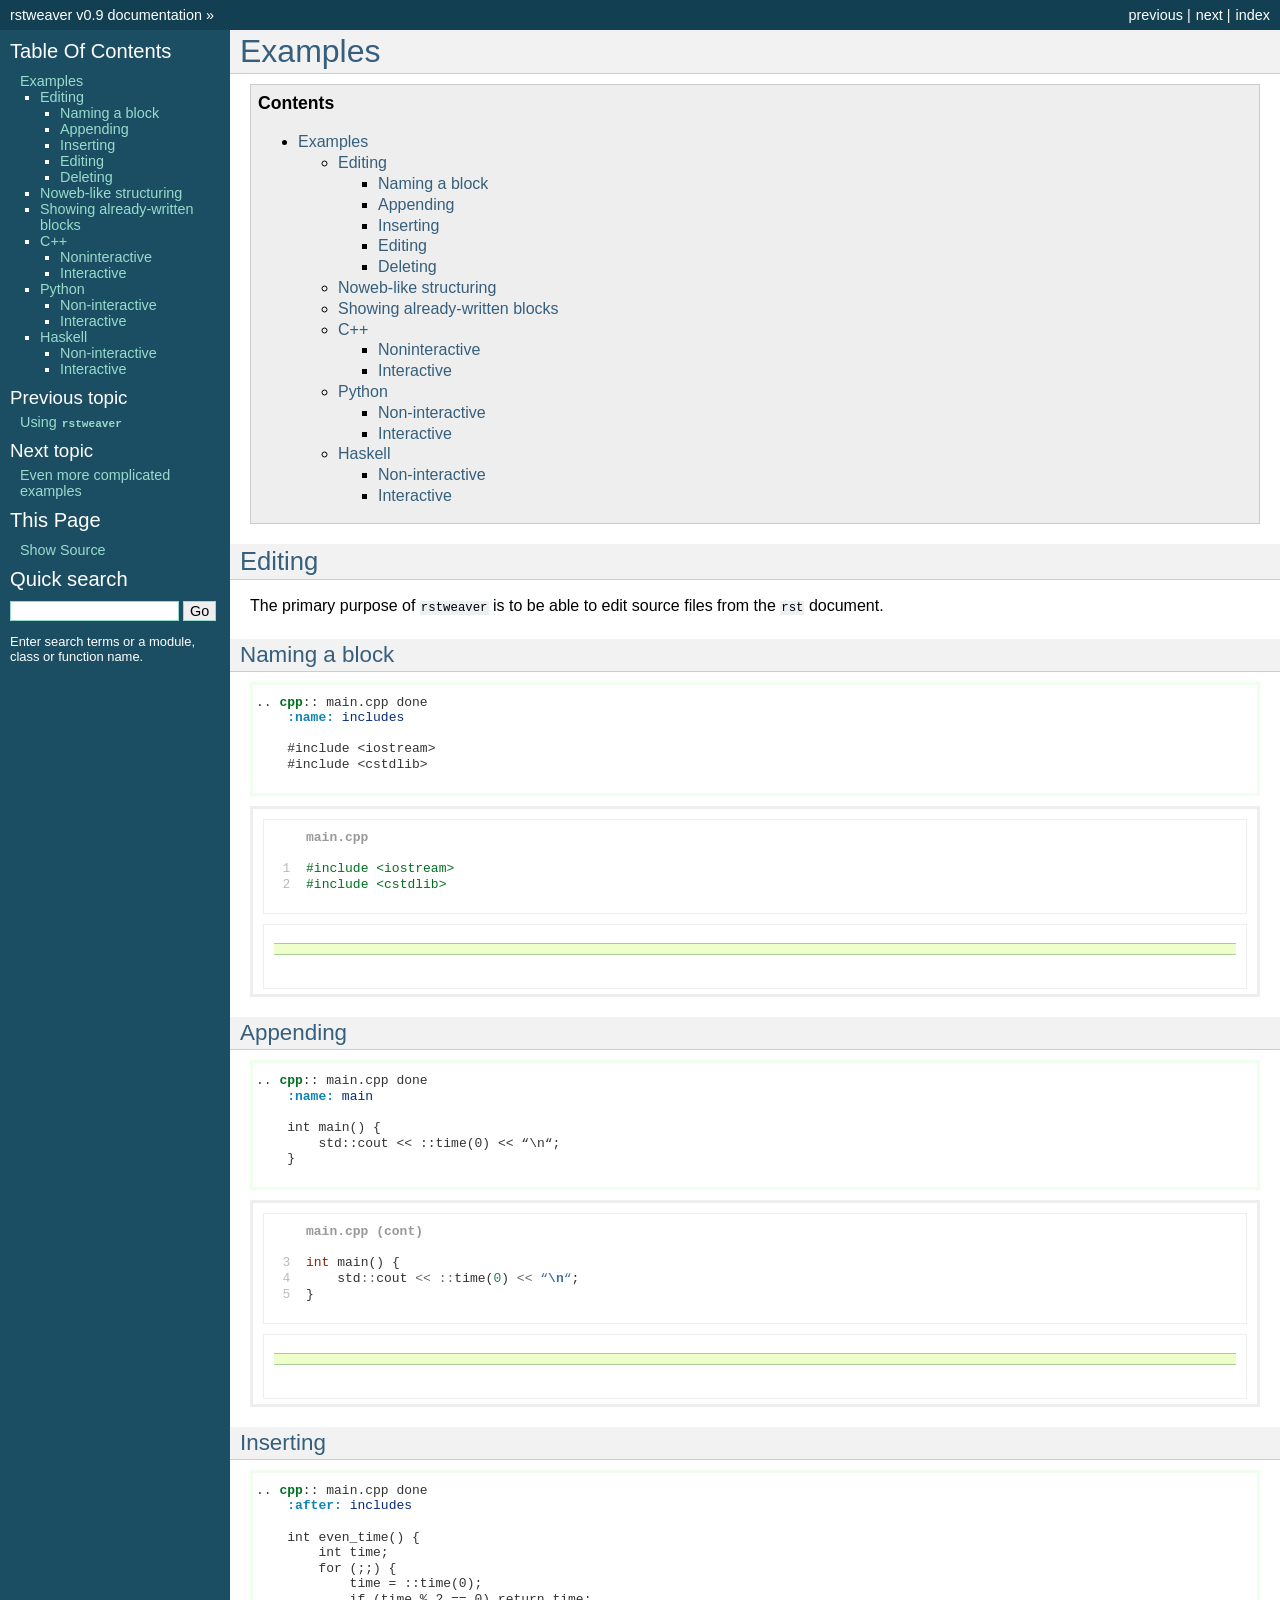
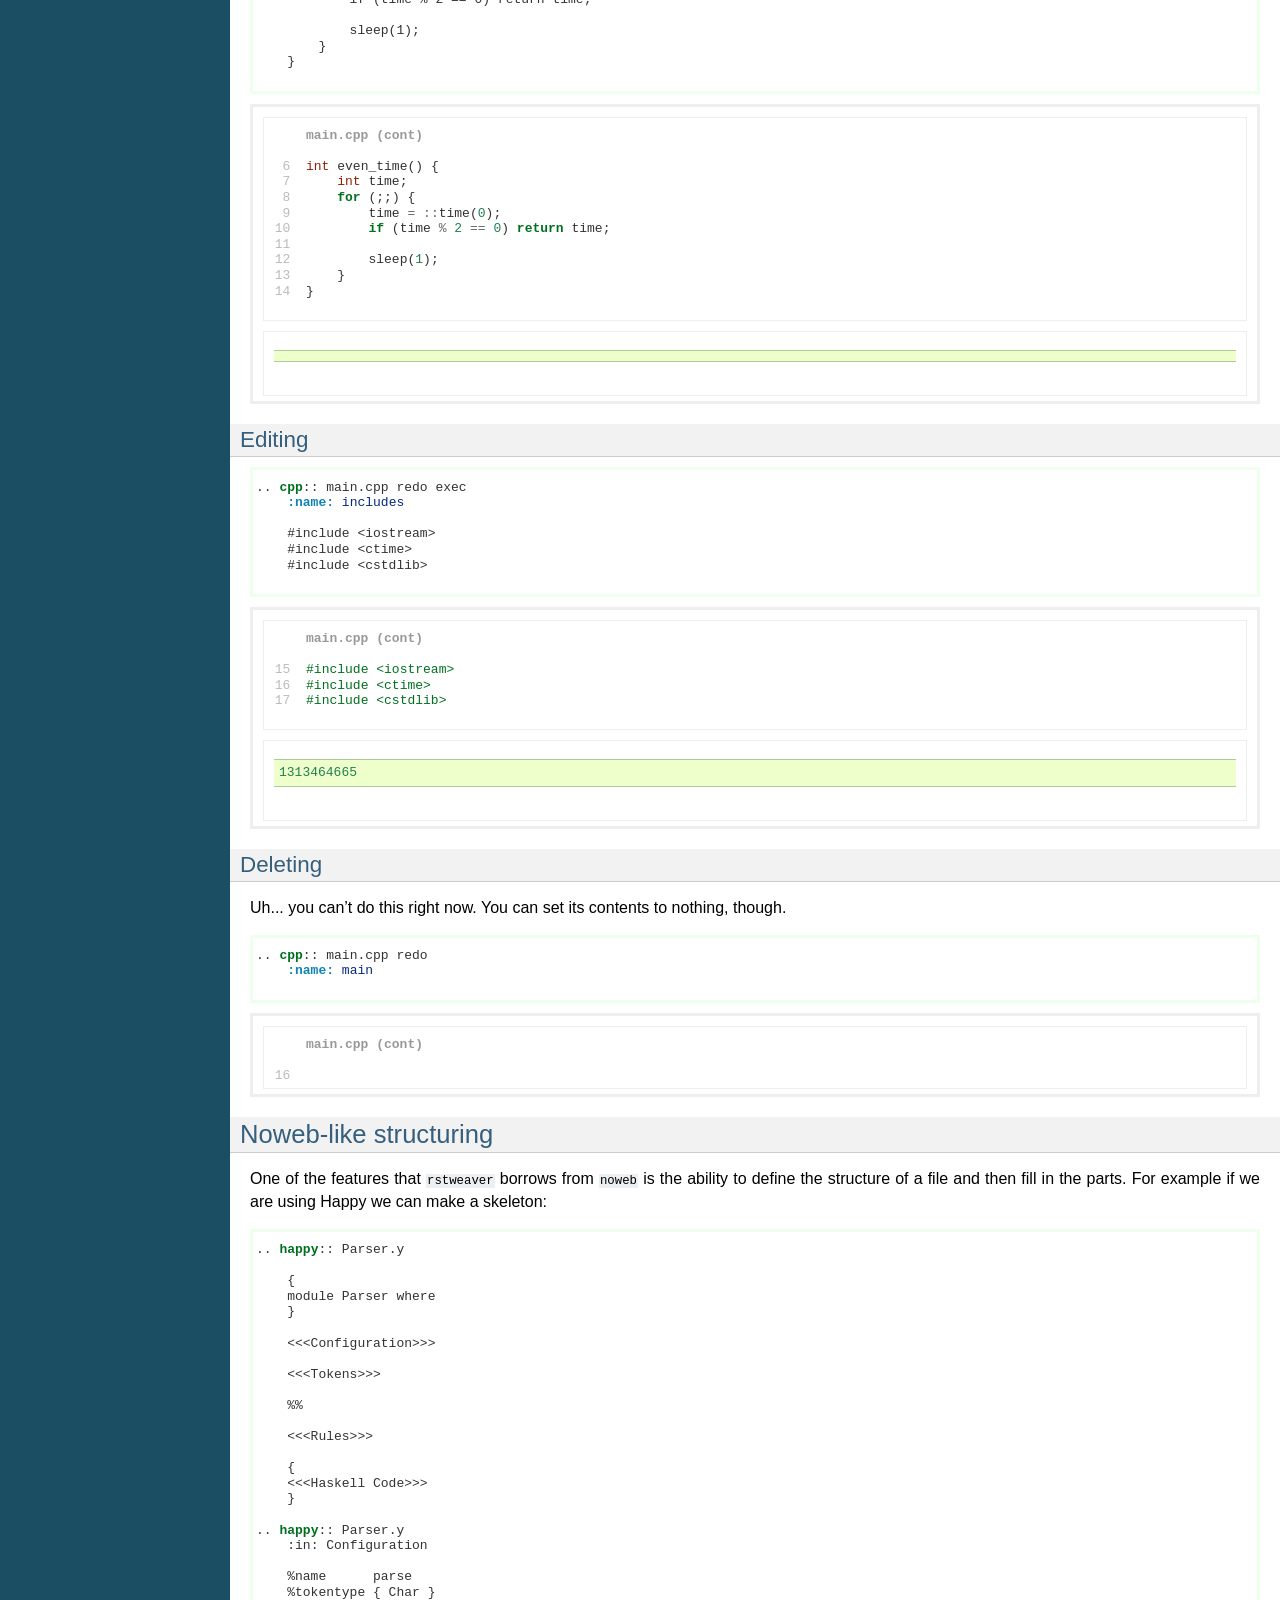
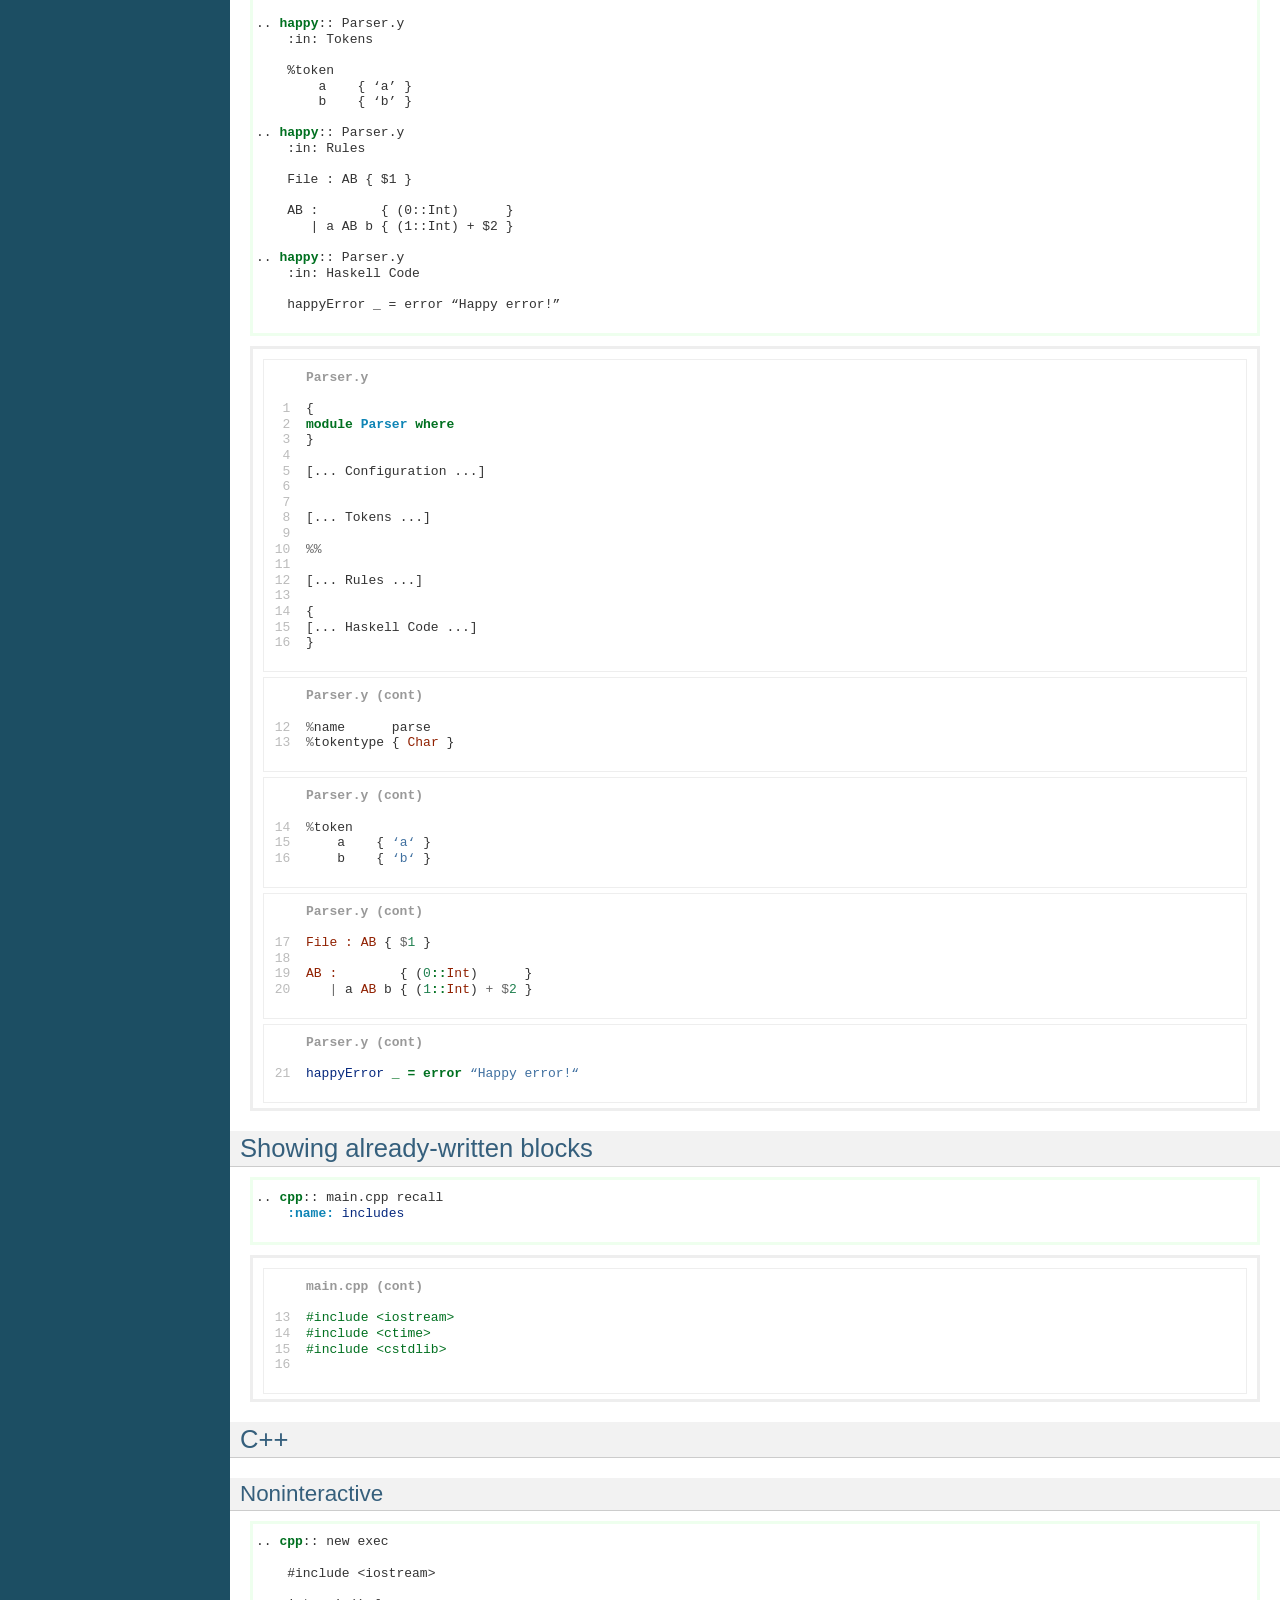
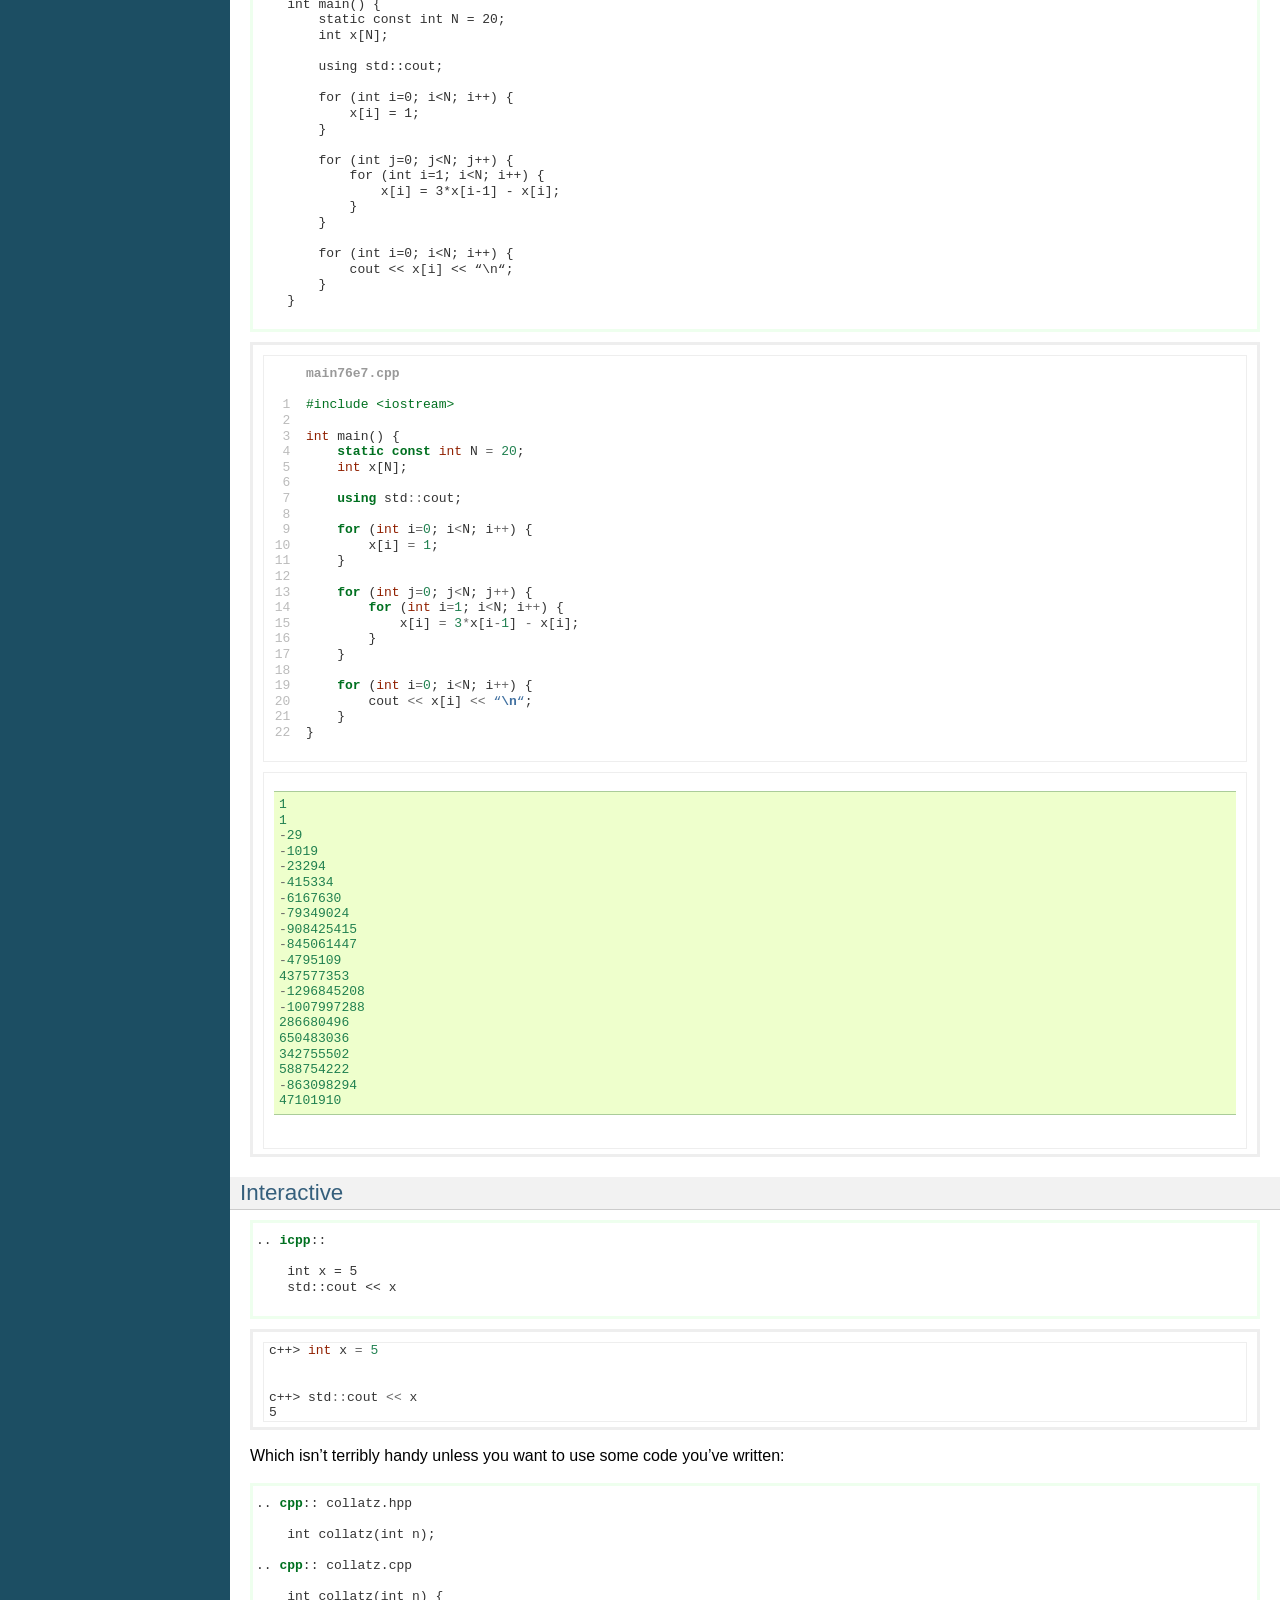
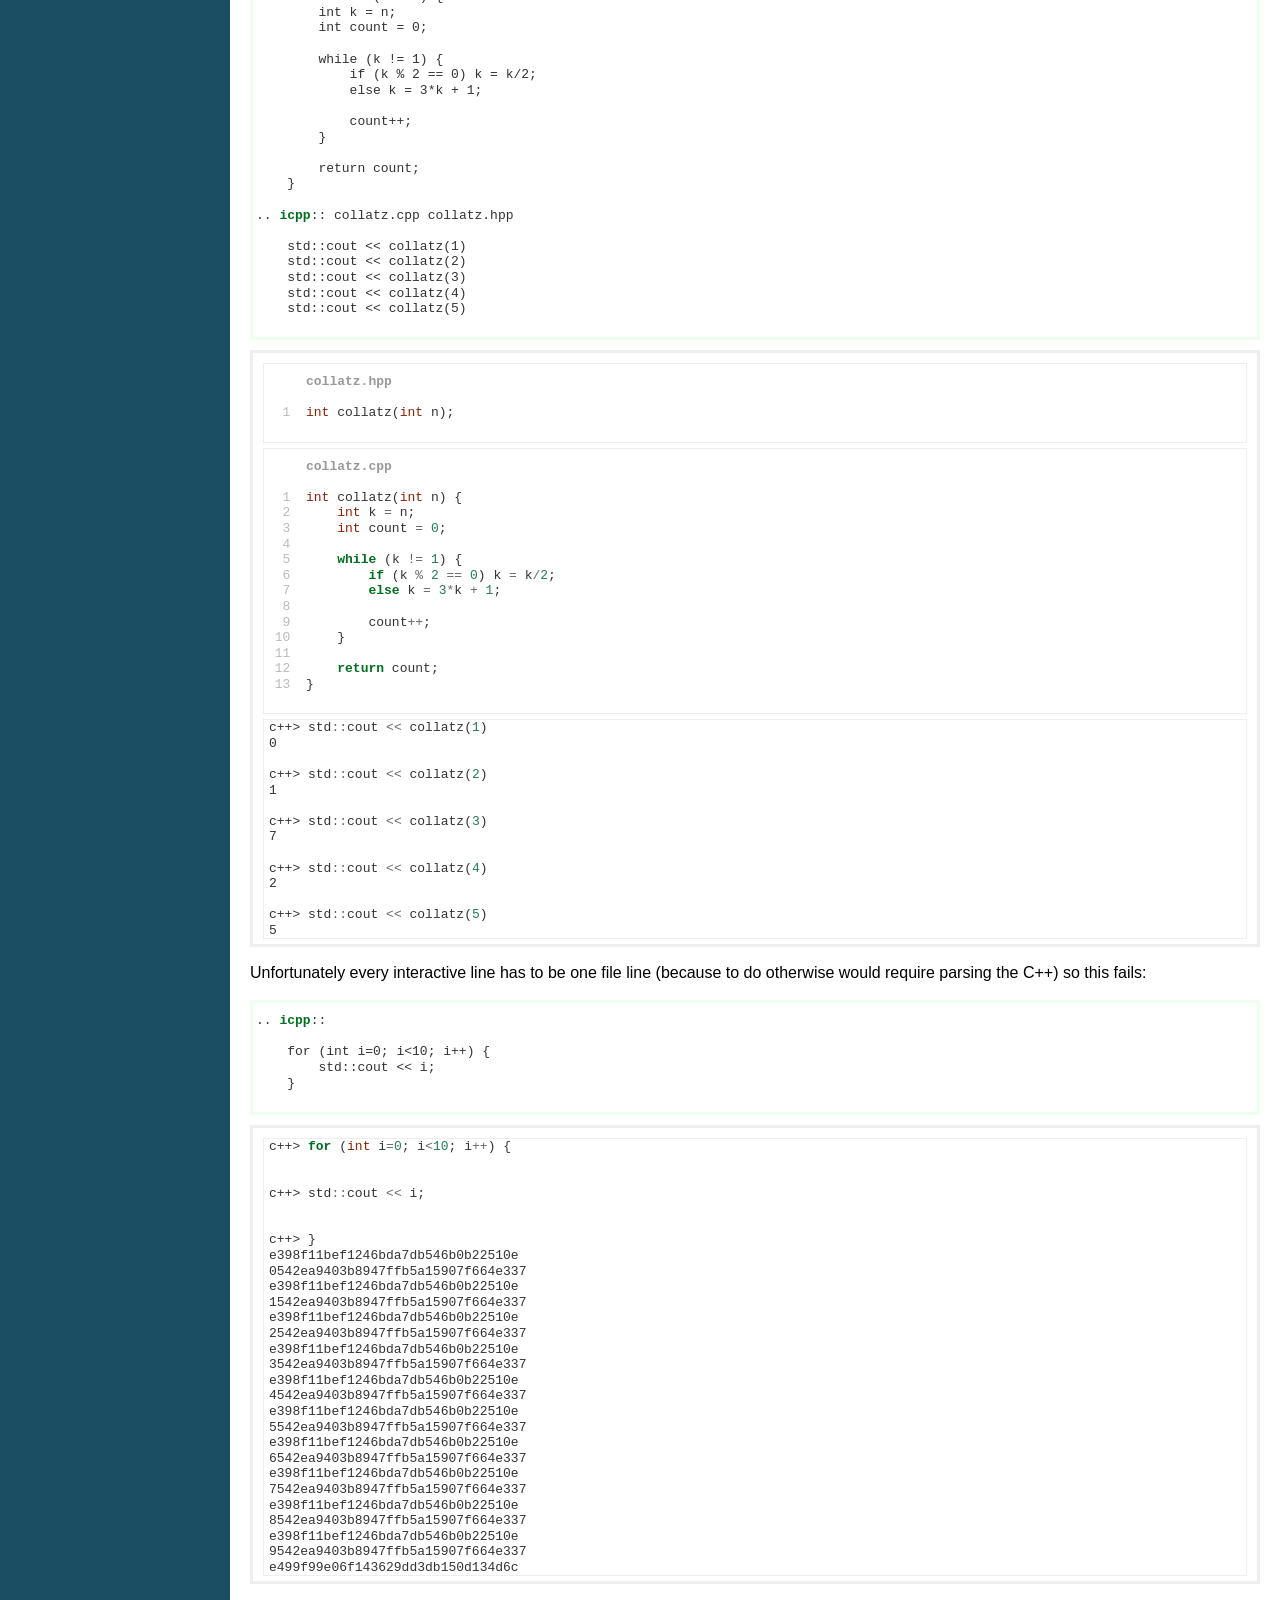
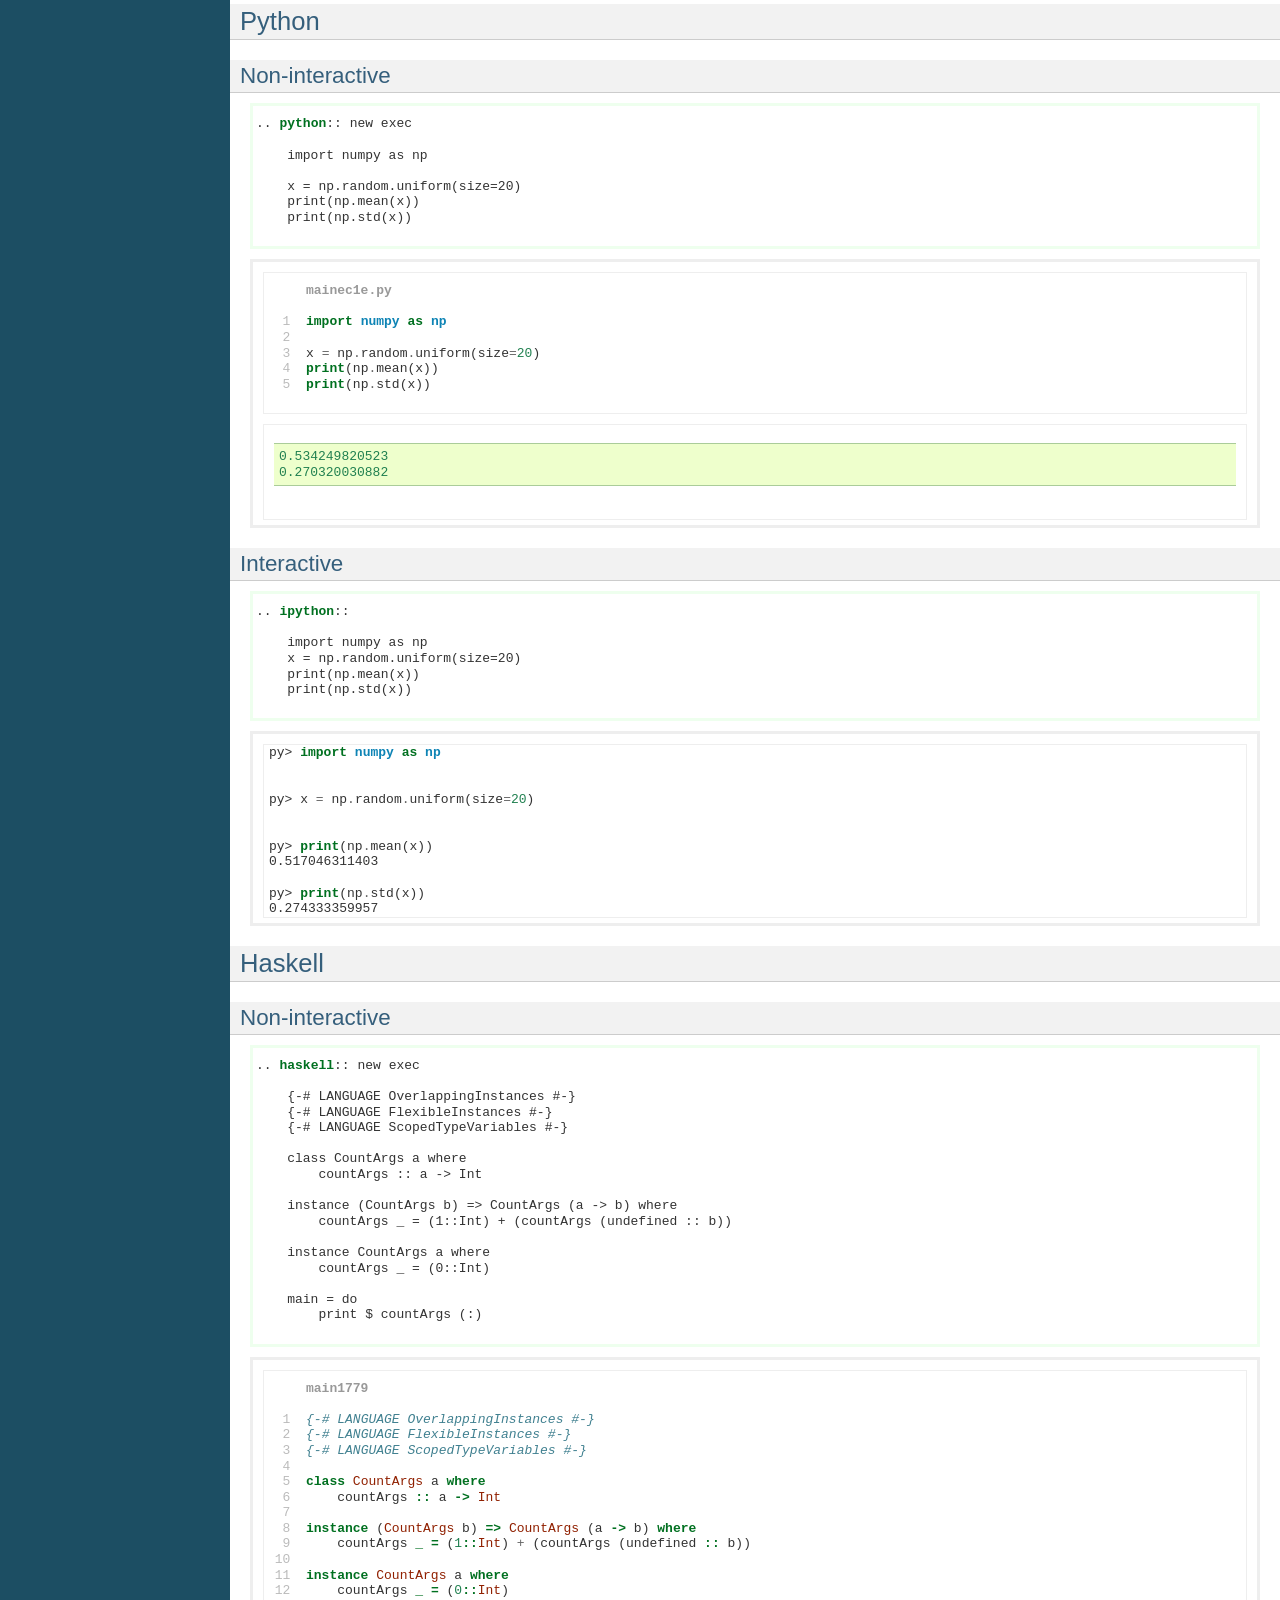
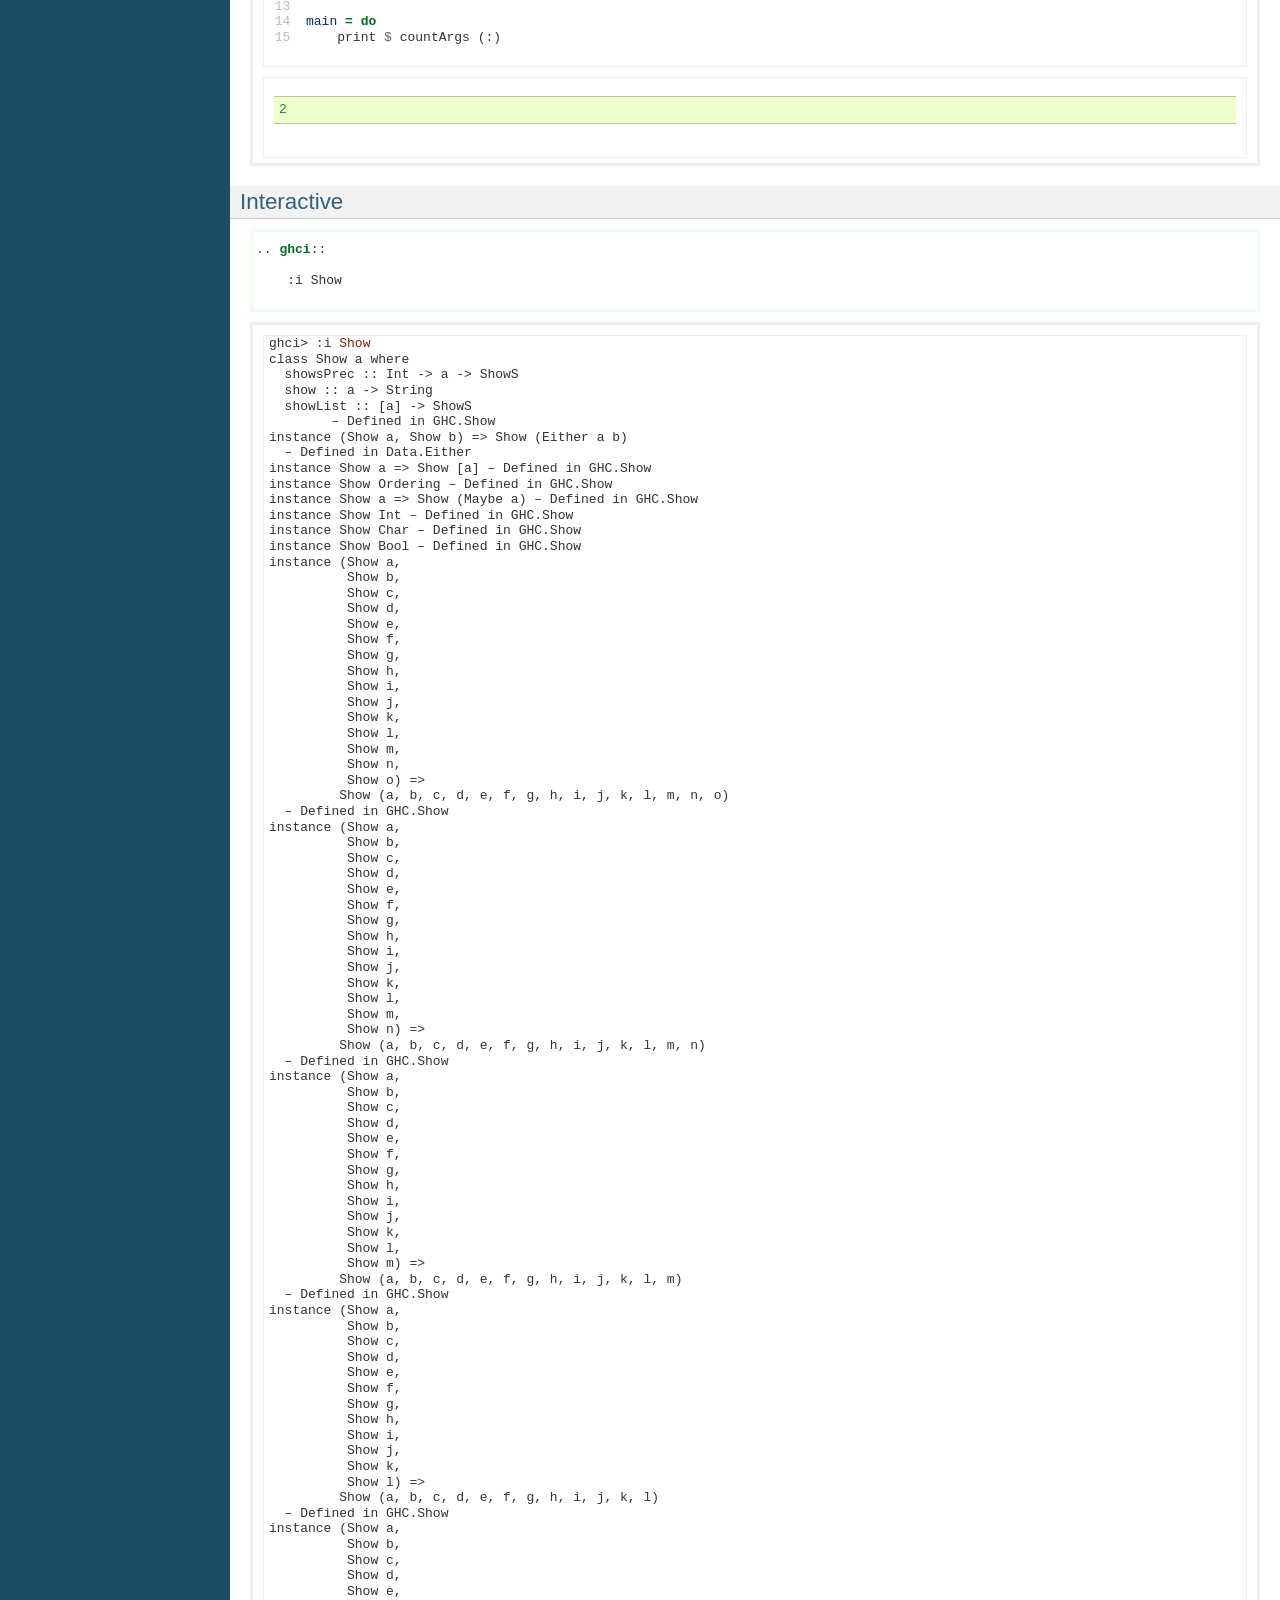
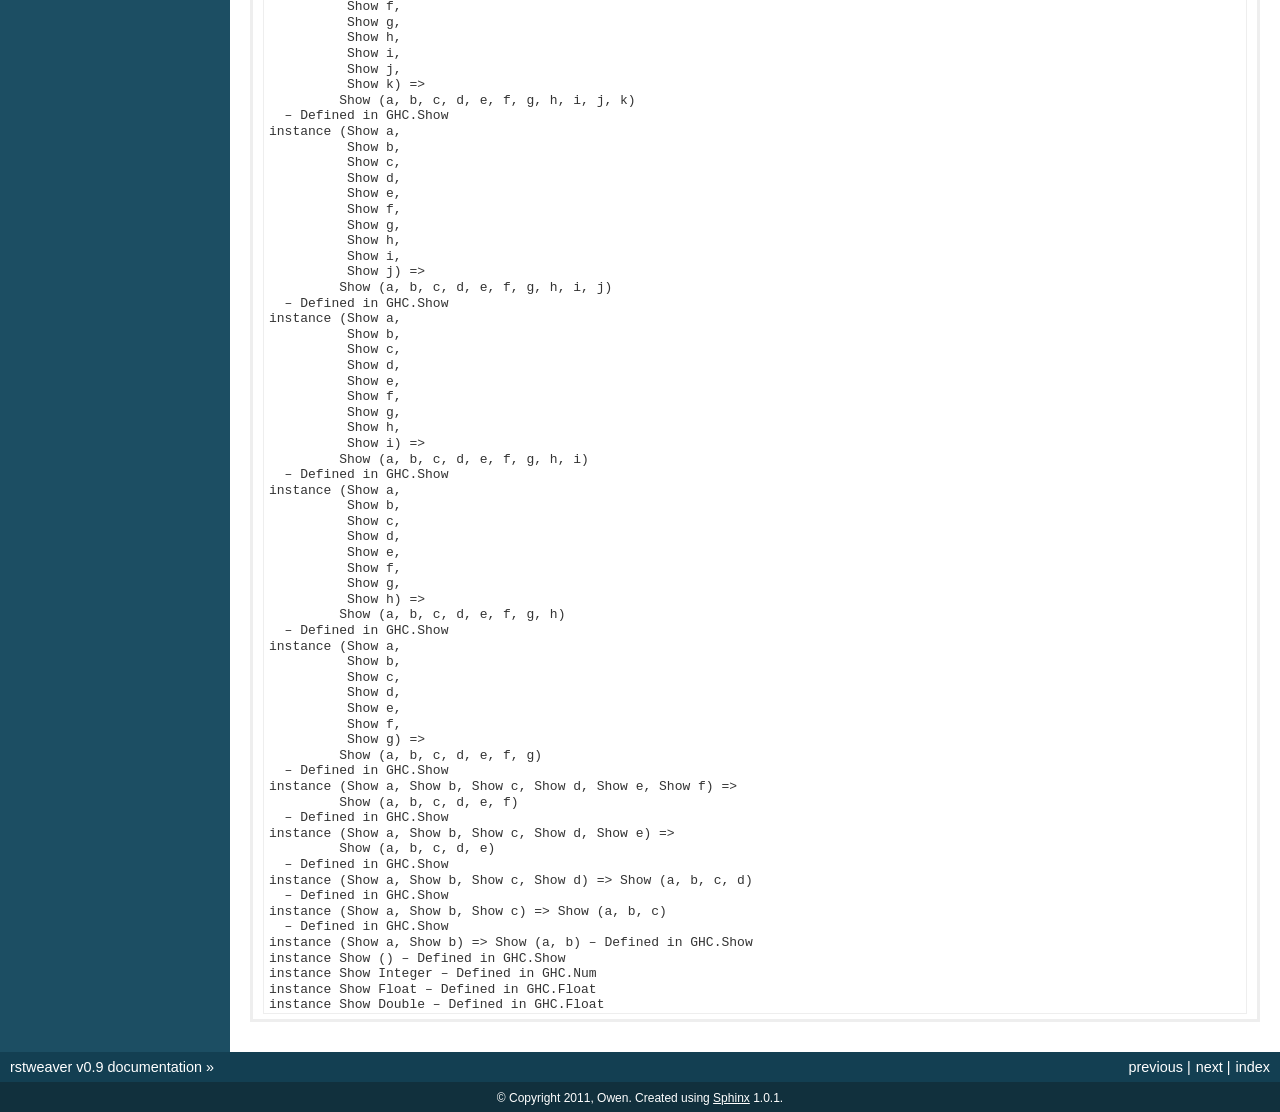
==== commit 92915b0a: "Yes, more doc" ====
--- a/examples.html
+++ b/examples.html
@@ -7,13 +7,13 @@
   <head>
     <meta http-equiv="Content-Type" content="text/html; charset=utf-8" />
     
-    <title>Examples &mdash; rstweaver v0.8 documentation</title>
+    <title>Examples &mdash; rstweaver v0.9 documentation</title>
     <link rel="stylesheet" href="_static/default.css" type="text/css" />
     <link rel="stylesheet" href="_static/pygments.css" type="text/css" />
     <script type="text/javascript">
       var DOCUMENTATION_OPTIONS = {
         URL_ROOT:    '',
-        VERSION:     '0.8',
+        VERSION:     '0.9',
         COLLAPSE_INDEX: false,
         FILE_SUFFIX: '.html',
         HAS_SOURCE:  true
@@ -22,9 +22,9 @@
     <script type="text/javascript" src="_static/jquery.js"></script>
     <script type="text/javascript" src="_static/underscore.js"></script>
     <script type="text/javascript" src="_static/doctools.js"></script>
-    <link rel="top" title="rstweaver v0.8 documentation" href="index.html" />
-    <link rel="next" title="Directives Reference" href="reference.html" />
-    <link rel="prev" title="Tutorial" href="tutorial.html" /> 
+    <link rel="top" title="rstweaver v0.9 documentation" href="index.html" />
+    <link rel="next" title="Even more complicated examples" href="complicated.html" />
+    <link rel="prev" title="Using rstweaver" href="using.html" /> 
   </head>
   <body>
     <div class="related">
@@ -34,12 +34,12 @@
           <a href="genindex.html" title="General Index"
              accesskey="I">index</a></li>
         <li class="right" >
-          <a href="reference.html" title="Directives Reference"
+          <a href="complicated.html" title="Even more complicated examples"
              accesskey="N">next</a> |</li>
         <li class="right" >
-          <a href="tutorial.html" title="Tutorial"
+          <a href="using.html" title="Using rstweaver"
              accesskey="P">previous</a> |</li>
-        <li><a href="index.html">rstweaver v0.8 documentation</a> &raquo;</li> 
+        <li><a href="index.html">rstweaver v0.9 documentation</a> &raquo;</li> 
       </ul>
     </div>  
 
@@ -50,7 +50,6 @@
             
   <div class="section" id="examples">
 <h1><a class="toc-backref" href="#id5">Examples</a><a class="headerlink" href="#examples" title="Permalink to this headline">¶</a></h1>
-<p>These are yet more examples to supplement the <a class="reference internal" href="tutorial.html"><em>Tutorial</em></a>.</p>
 <div class="contents topic" id="contents">
 <p class="topic-title first">Contents</p>
 <ul class="simple">
@@ -63,19 +62,21 @@
 <li><a class="reference external" href="#deleting" id="id11">Deleting</a></li>
 </ul>
 </li>
-<li><a class="reference external" href="#c" id="id12">C++</a><ul>
-<li><a class="reference external" href="#noninteractive" id="id13">Noninteractive</a></li>
-<li><a class="reference external" href="#interactive" id="id14">Interactive</a></li>
+<li><a class="reference external" href="#noweb-like-structuring" id="id12">Noweb-like structuring</a></li>
+<li><a class="reference external" href="#showing-already-written-blocks" id="id13">Showing already-written blocks</a></li>
+<li><a class="reference external" href="#c" id="id14">C++</a><ul>
+<li><a class="reference external" href="#noninteractive" id="id15">Noninteractive</a></li>
+<li><a class="reference external" href="#interactive" id="id16">Interactive</a></li>
 </ul>
 </li>
-<li><a class="reference external" href="#python" id="id15">Python</a><ul>
-<li><a class="reference external" href="#non-interactive" id="id16">Non-interactive</a></li>
-<li><a class="reference external" href="#id2" id="id17">Interactive</a></li>
+<li><a class="reference external" href="#python" id="id17">Python</a><ul>
+<li><a class="reference external" href="#non-interactive" id="id18">Non-interactive</a></li>
+<li><a class="reference external" href="#id2" id="id19">Interactive</a></li>
 </ul>
 </li>
-<li><a class="reference external" href="#haskell" id="id18">Haskell</a><ul>
-<li><a class="reference external" href="#id3" id="id19">Non-interactive</a></li>
-<li><a class="reference external" href="#id4" id="id20">Interactive</a></li>
+<li><a class="reference external" href="#haskell" id="id20">Haskell</a><ul>
+<li><a class="reference external" href="#id3" id="id21">Non-interactive</a></li>
+<li><a class="reference external" href="#id4" id="id22">Interactive</a></li>
 </ul>
 </li>
 </ul>
@@ -89,20 +90,20 @@
 <div class="section" id="naming-a-block">
 <h3><a class="toc-backref" href="#id7">Naming a block</a><a class="headerlink" href="#naming-a-block" title="Permalink to this headline">¶</a></h3>
 <pre class="code code-weaver literal-block">
-<span></span><span class="p">..</span><span class=""> </span><span class="ow">cpp</span><span class="p">::</span><span class=""> </span><span class="">main.cpp done</span><span class="">
-</span><span class="">    </span><span class="nc">:name:</span><span class=""> </span><span class="nf">includes</span><span class="">
-</span><span class="">
-</span><span class="">    #include &lt;iostream&gt;</span><span class="">
-</span><span class="">    #include &lt;cstdlib&gt;</span><span class="">
+<span></span><span></span><span class="p">..</span><span> </span><span class="ow">cpp</span><span class="p">::</span><span> </span><span>main.cpp done</span><span>
+</span><span>    </span><span class="nc">:name:</span><span> </span><span class="nf">includes</span><span>
+</span><span>
+</span><span>    #include &lt;iostream&gt;</span><span>
+</span><span>    #include &lt;cstdlib&gt;</span><span>
 </span>
 </pre>
 <blockquote class="run-output run-output-weaver" id="weaver">
 <span></span><pre class="code code-cpp literal-block">
 <span class="file-header">     main.cpp 
 
-</span><span class="lineno">  1  </span><span class="cp">#</span><span class="cp">include &lt;iostream&gt;</span><span class="cp"></span><span>
-</span><span class="lineno">  2  </span><span class="cp"></span><span class="cp">#</span><span class="cp">include &lt;cstdlib&gt;</span><span class="cp"></span><span>
-</span><span class="lineno">  3  </span><span class="cp"></span>
+</span><span class="lineno">  1  </span><span></span><span class="cp">#</span><span class="cp">include &lt;iostream&gt;</span><span class="cp"></span><span>
+</span><span class="lineno">  2  </span><span class="cp"></span><span class="cp">#</span><span class="cp">include &lt;cstdlib&gt;</span><span></span><span>
+</span><span></span>
 </pre>
 <div class="run-output run-output-cpp highlight-python"><div class="highlight"><pre>
 </pre></div>
@@ -112,88 +113,86 @@
 <div class="section" id="appending">
 <h3><a class="toc-backref" href="#id8">Appending</a><a class="headerlink" href="#appending" title="Permalink to this headline">¶</a></h3>
 <pre class="code code-weaver literal-block">
-<span></span><span class="p">..</span><span class=""> </span><span class="ow">cpp</span><span class="p">::</span><span class=""> </span><span class="">main.cpp done</span><span class="">
-</span><span class="">    </span><span class="nc">:name:</span><span class=""> </span><span class="nf">main</span><span class="">
-</span><span class="">
-</span><span class="">    int main() {</span><span class="">
-</span><span class="">        std</span><span class="">:</span><span class="">:</span><span class="">cout &lt;&lt; std</span><span class="">:</span><span class="">:</span><span class="">time(0) &lt;&lt; &#8220;</span><span class="">\n</span><span class="">&#8220;;</span><span class="">
-</span><span class="">    }</span><span class="">
+<span></span><span></span><span class="p">..</span><span> </span><span class="ow">cpp</span><span class="p">::</span><span> </span><span>main.cpp done</span><span>
+</span><span>    </span><span class="nc">:name:</span><span> </span><span class="nf">main</span><span>
+</span><span>
+</span><span>    int main() {</span><span>
+</span><span>        std</span><span>:</span><span>:</span><span>cout &lt;&lt; </span><span>:</span><span>:</span><span>time(0) &lt;&lt; &#8220;</span><span>\n</span><span>&#8220;;</span><span>
+</span><span>    }</span><span>
 </span>
 </pre>
 <blockquote class="run-output run-output-weaver" id="weaver">
 <span></span><pre class="code code-cpp literal-block">
 <span class="file-header">     main.cpp (cont)
 
-</span><span class="lineno">  4  </span><span class="kt">int</span><span class=""> </span><span class="n">main</span><span class="p">(</span><span class="p">)</span><span class=""> </span><span class="p">{</span><span class=""></span><span>
-</span><span class="lineno">  5  </span><span class=""></span><span class="">    </span><span class="n">std</span><span class="o">:</span><span class="o">:</span><span class="n">cout</span><span class=""> </span><span class="o">&lt;</span><span class="o">&lt;</span><span class=""> </span><span class="n">std</span><span class="o">:</span><span class="o">:</span><span class="n">time</span><span class="p">(</span><span class="mi">0</span><span class="p">)</span><span class=""> </span><span class="o">&lt;</span><span class="o">&lt;</span><span class=""> </span><span class="s">&#8220;</span><span class="se">\n</span><span class="s">&#8220;</span><span class="p">;</span><span class=""></span><span>
-</span><span class="lineno">  6  </span><span class=""></span><span class="p">}</span><span class=""></span><span>
-</span><span class="lineno">  7  </span><span class=""></span>
-</pre>
-<div class="run-output run-output-cpp highlight-python"><pre>main.cpp: In function int main():
-main.cpp:5:18: error: time is not a member of std</pre>
+</span><span class="lineno">  3  </span><span></span><span class="kt">int</span><span> </span><span class="n">main</span><span class="p">(</span><span class="p">)</span><span> </span><span class="p">{</span><span></span><span>
+</span><span class="lineno">  4  </span><span></span><span>    </span><span class="n">std</span><span class="o">:</span><span class="o">:</span><span class="n">cout</span><span> </span><span class="o">&lt;</span><span class="o">&lt;</span><span> </span><span class="o">:</span><span class="o">:</span><span class="n">time</span><span class="p">(</span><span class="mi">0</span><span class="p">)</span><span> </span><span class="o">&lt;</span><span class="o">&lt;</span><span> </span><span class="s">&#8220;</span><span class="se">\n</span><span class="s">&#8220;</span><span class="p">;</span><span></span><span>
+</span><span class="lineno">  5  </span><span></span><span class="p">}</span><span></span><span>
+</span><span></span>
+</pre>
+<div class="run-output run-output-cpp highlight-python"><div class="highlight"><pre>
+</pre></div>
 </div>
 </blockquote>
 </div>
 <div class="section" id="inserting">
 <h3><a class="toc-backref" href="#id9">Inserting</a><a class="headerlink" href="#inserting" title="Permalink to this headline">¶</a></h3>
 <pre class="code code-weaver literal-block">
-<span></span><span class="p">..</span><span class=""> </span><span class="ow">cpp</span><span class="p">::</span><span class=""> </span><span class="">main.cpp done</span><span class="">
-</span><span class="">    </span><span class="nc">:after:</span><span class=""> </span><span class="nf">includes</span><span class="">
-</span><span class="">
-</span><span class="">    int even_time() {</span><span class="">
-</span><span class="">        int time;</span><span class="">
-</span><span class="">        for (;;) {</span><span class="">
-</span><span class="">            time = std</span><span class="">:</span><span class="">:</span><span class="">time(0);</span><span class="">
-</span><span class="">            if (time % 2 == 0) return time;</span><span class="">
-</span><span class="">
-</span><span class="">            sleep(1);</span><span class="">
-</span><span class="">        }</span><span class="">
-</span><span class="">    }</span><span class="">
+<span></span><span></span><span class="p">..</span><span> </span><span class="ow">cpp</span><span class="p">::</span><span> </span><span>main.cpp done</span><span>
+</span><span>    </span><span class="nc">:after:</span><span> </span><span class="nf">includes</span><span>
+</span><span>
+</span><span>    int even_time() {</span><span>
+</span><span>        int time;</span><span>
+</span><span>        for (;;) {</span><span>
+</span><span>            time = </span><span>:</span><span>:</span><span>time(0);</span><span>
+</span><span>            if (time % 2 == 0) return time;</span><span>
+</span><span>
+</span><span>            sleep(1);</span><span>
+</span><span>        }</span><span>
+</span><span>    }</span><span>
 </span>
 </pre>
 <blockquote class="run-output run-output-weaver" id="weaver">
 <span></span><pre class="code code-cpp literal-block">
 <span class="file-header">     main.cpp (cont)
 
-</span><span class="lineno">  4  </span><span class="kt">int</span><span class=""> </span><span class="n">even_time</span><span class="p">(</span><span class="p">)</span><span class=""> </span><span class="p">{</span><span class=""></span><span>
-</span><span class="lineno">  5  </span><span class=""></span><span class="">    </span><span class="kt">int</span><span class=""> </span><span class="n">time</span><span class="p">;</span><span class=""></span><span>
-</span><span class="lineno">  6  </span><span class=""></span><span class="">    </span><span class="k">for</span><span class=""> </span><span class="p">(</span><span class="p">;</span><span class="p">;</span><span class="p">)</span><span class=""> </span><span class="p">{</span><span class=""></span><span>
-</span><span class="lineno">  7  </span><span class=""></span><span class="">        </span><span class="n">time</span><span class=""> </span><span class="o">=</span><span class=""> </span><span class="n">std</span><span class="o">:</span><span class="o">:</span><span class="n">time</span><span class="p">(</span><span class="mi">0</span><span class="p">)</span><span class="p">;</span><span class=""></span><span>
-</span><span class="lineno">  8  </span><span class=""></span><span class="">        </span><span class="k">if</span><span class=""> </span><span class="p">(</span><span class="n">time</span><span class=""> </span><span class="o">%</span><span class=""> </span><span class="mi">2</span><span class=""> </span><span class="o">=</span><span class="o">=</span><span class=""> </span><span class="mi">0</span><span class="p">)</span><span class=""> </span><span class="k">return</span><span class=""> </span><span class="n">time</span><span class="p">;</span><span class=""></span><span>
-</span><span class="lineno">  9  </span><span class=""></span><span class=""></span><span>
-</span><span class="lineno"> 10  </span><span class=""></span><span class="">        </span><span class="n">sleep</span><span class="p">(</span><span class="mi">1</span><span class="p">)</span><span class="p">;</span><span class=""></span><span>
-</span><span class="lineno"> 11  </span><span class=""></span><span class="">    </span><span class="p">}</span><span class=""></span><span>
-</span><span class="lineno"> 12  </span><span class=""></span><span class="p">}</span><span class=""></span><span>
-</span><span class="lineno"> 13  </span><span class=""></span>
-</pre>
-<div class="run-output run-output-cpp highlight-python"><pre>main.cpp: In function int even_time():
-main.cpp:7:16: error: time is not a member of std
-main.cpp: In function int main():
-main.cpp:15:18: error: time is not a member of std</pre>
+</span><span class="lineno">  6  </span><span></span><span class="kt">int</span><span> </span><span class="n">even_time</span><span class="p">(</span><span class="p">)</span><span> </span><span class="p">{</span><span></span><span>
+</span><span class="lineno">  7  </span><span></span><span>    </span><span class="kt">int</span><span> </span><span class="n">time</span><span class="p">;</span><span></span><span>
+</span><span class="lineno">  8  </span><span></span><span>    </span><span class="k">for</span><span> </span><span class="p">(</span><span class="p">;</span><span class="p">;</span><span class="p">)</span><span> </span><span class="p">{</span><span></span><span>
+</span><span class="lineno">  9  </span><span></span><span>        </span><span class="n">time</span><span> </span><span class="o">=</span><span> </span><span class="o">:</span><span class="o">:</span><span class="n">time</span><span class="p">(</span><span class="mi">0</span><span class="p">)</span><span class="p">;</span><span></span><span>
+</span><span class="lineno"> 10  </span><span></span><span>        </span><span class="k">if</span><span> </span><span class="p">(</span><span class="n">time</span><span> </span><span class="o">%</span><span> </span><span class="mi">2</span><span> </span><span class="o">=</span><span class="o">=</span><span> </span><span class="mi">0</span><span class="p">)</span><span> </span><span class="k">return</span><span> </span><span class="n">time</span><span class="p">;</span><span></span><span>
+</span><span class="lineno"> 11  </span><span></span><span></span><span>
+</span><span class="lineno"> 12  </span><span></span><span>        </span><span class="n">sleep</span><span class="p">(</span><span class="mi">1</span><span class="p">)</span><span class="p">;</span><span></span><span>
+</span><span class="lineno"> 13  </span><span></span><span>    </span><span class="p">}</span><span></span><span>
+</span><span class="lineno"> 14  </span><span></span><span class="p">}</span><span></span><span>
+</span><span></span>
+</pre>
+<div class="run-output run-output-cpp highlight-python"><div class="highlight"><pre>
+</pre></div>
 </div>
 </blockquote>
 </div>
 <div class="section" id="id1">
 <h3><a class="toc-backref" href="#id10">Editing</a><a class="headerlink" href="#id1" title="Permalink to this headline">¶</a></h3>
 <pre class="code code-weaver literal-block">
-<span></span><span class="p">..</span><span class=""> </span><span class="ow">cpp</span><span class="p">::</span><span class=""> </span><span class="">main.cpp redo done</span><span class="">
-</span><span class="">    </span><span class="nc">:name:</span><span class=""> </span><span class="nf">includes</span><span class="">
-</span><span class="">
-</span><span class="">    #include &lt;iostream&gt;</span><span class="">
-</span><span class="">    #include &lt;ctime&gt;</span><span class="">
-</span><span class="">    #include &lt;cstdlib&gt;</span><span class="">
+<span></span><span></span><span class="p">..</span><span> </span><span class="ow">cpp</span><span class="p">::</span><span> </span><span>main.cpp redo exec</span><span>
+</span><span>    </span><span class="nc">:name:</span><span> </span><span class="nf">includes</span><span>
+</span><span>
+</span><span>    #include &lt;iostream&gt;</span><span>
+</span><span>    #include &lt;ctime&gt;</span><span>
+</span><span>    #include &lt;cstdlib&gt;</span><span>
 </span>
 </pre>
 <blockquote class="run-output run-output-weaver" id="weaver">
 <span></span><pre class="code code-cpp literal-block">
 <span class="file-header">     main.cpp (cont)
 
-</span><span class="lineno">  1  </span><span class="cp">#</span><span class="cp">include &lt;iostream&gt;</span><span class="cp"></span><span>
-</span><span class="lineno">  2  </span><span class="cp"></span><span class="cp">#</span><span class="cp">include &lt;ctime&gt;</span><span class="cp"></span><span>
-</span><span class="lineno">  3  </span><span class="cp"></span><span class="cp">#</span><span class="cp">include &lt;cstdlib&gt;</span><span class="cp"></span><span>
-</span><span class="lineno">  4  </span><span class="cp"></span>
-</pre>
-<div class="run-output run-output-cpp highlight-python"><div class="highlight"><pre>
+</span><span class="lineno"> 15  </span><span></span><span class="cp">#</span><span class="cp">include &lt;iostream&gt;</span><span class="cp"></span><span>
+</span><span class="lineno"> 16  </span><span class="cp"></span><span class="cp">#</span><span class="cp">include &lt;ctime&gt;</span><span class="cp"></span><span>
+</span><span class="lineno"> 17  </span><span class="cp"></span><span class="cp">#</span><span class="cp">include &lt;cstdlib&gt;</span><span></span><span>
+</span><span></span>
+</pre>
+<div class="run-output run-output-cpp highlight-python"><div class="highlight"><pre><span class="mi">1313464665</span>
 </pre></div>
 </div>
 </blockquote>
@@ -202,78 +201,201 @@
 <h3><a class="toc-backref" href="#id11">Deleting</a><a class="headerlink" href="#deleting" title="Permalink to this headline">¶</a></h3>
 <p>Uh... you can&#8217;t do this right now. You can set its contents to nothing, though.</p>
 <pre class="code code-weaver literal-block">
-<span></span><span class="p">..</span><span class=""> </span><span class="ow">cpp</span><span class="p">::</span><span class=""> </span><span class="">main.cpp redo</span><span class="">
-</span><span class="">    </span><span class="nc">:name:</span><span class=""> </span><span class="nf">main</span><span class="">
+<span></span><span></span><span class="p">..</span><span> </span><span class="ow">cpp</span><span class="p">::</span><span> </span><span>main.cpp redo</span><span>
+</span><span>    </span><span class="nc">:name:</span><span> </span><span class="nf">main</span><span>
 </span>
 </pre>
 <blockquote class="run-output run-output-weaver" id="weaver">
 <span></span><pre class="code code-cpp literal-block">
 <span class="file-header">     main.cpp (cont)
 
-</span><span class="lineno"> 15  </span><span class=""></span><span>
-</span><span class="lineno"> 16  </span><span class=""></span>
-</pre>
-</blockquote>
-</div>
+</span><span class="lineno"> 16  </span>
+</pre>
+</blockquote>
+</div>
+</div>
+<div class="section" id="noweb-like-structuring">
+<span id="nowebish"></span><h2><a class="toc-backref" href="#id12">Noweb-like structuring</a><a class="headerlink" href="#noweb-like-structuring" title="Permalink to this headline">¶</a></h2>
+<p>One of the features that <tt class="docutils literal"><span class="pre">rstweaver</span></tt> borrows from <tt class="docutils literal"><span class="pre">noweb</span></tt> is the ability to
+define the structure of a file and then fill in the parts. For example if we
+are using Happy we can make a skeleton:</p>
+<pre class="code code-weaver literal-block">
+<span></span><span></span><span class="p">..</span><span> </span><span class="ow">happy</span><span class="p">::</span><span> </span><span>Parser.y</span><span>
+</span><span>
+</span><span>    {</span><span>
+</span><span>    module Parser where</span><span>
+</span><span>    }</span><span>
+</span><span>
+</span><span>    &lt;&lt;&lt;Configuration&gt;&gt;&gt;</span><span>
+</span><span>
+</span><span>    &lt;&lt;&lt;Tokens&gt;&gt;&gt;</span><span>
+</span><span>
+</span><span>    %%</span><span>
+</span><span>
+</span><span>    &lt;&lt;&lt;Rules&gt;&gt;&gt;</span><span>
+</span><span>
+</span><span>    {</span><span>
+</span><span>    &lt;&lt;&lt;Haskell Code&gt;&gt;&gt;</span><span>
+</span><span>    }</span><span>
+</span><span>
+</span><span class="p">..</span><span> </span><span class="ow">happy</span><span class="p">::</span><span> </span><span>Parser.y</span><span>
+</span><span>    </span><span>:</span><span>in</span><span>:</span><span> Configuration</span><span>
+</span><span>
+</span><span>    %name      parse</span><span>
+</span><span>    %tokentype { Char }</span><span>
+</span><span>
+</span><span class="p">..</span><span> </span><span class="ow">happy</span><span class="p">::</span><span> </span><span>Parser.y</span><span>
+</span><span>    </span><span>:</span><span>in</span><span>:</span><span> Tokens</span><span>
+</span><span>
+</span><span>    %token</span><span>
+</span><span>        a    { &#8216;a&#8217; }</span><span>
+</span><span>        b    { &#8216;b&#8217; }</span><span>
+</span><span>
+</span><span class="p">..</span><span> </span><span class="ow">happy</span><span class="p">::</span><span> </span><span>Parser.y</span><span>
+</span><span>    </span><span>:</span><span>in</span><span>:</span><span> Rules</span><span>
+</span><span>
+</span><span>    File </span><span>:</span><span> AB { $1 }</span><span>
+</span><span>
+</span><span>    AB </span><span>:</span><span>        { (0</span><span>:</span><span>:</span><span>Int)      }</span><span>
+</span><span>       | a AB b { (1</span><span>:</span><span>:</span><span>Int) + $2 }</span><span>
+</span><span>
+</span><span class="p">..</span><span> </span><span class="ow">happy</span><span class="p">::</span><span> </span><span>Parser.y</span><span>
+</span><span>    </span><span>:</span><span>in</span><span>:</span><span> Haskell Code</span><span>
+</span><span>
+</span><span>    happyError _ = error &#8220;Happy error!&#8221;</span><span>
+</span>
+</pre>
+<blockquote class="run-output run-output-weaver" id="weaver">
+<span></span><pre class="code code-happy literal-block">
+<span class="file-header">     Parser.y 
+
+</span><span class="lineno">  1  </span><span></span><span class="p">{</span><span></span><span>
+</span><span class="lineno">  2  </span><span></span><span class="kr">module</span><span> </span><span class="nn">Parser</span><span> </span><span class="kr">where</span><span></span><span>
+</span><span class="lineno">  3  </span><span></span><span class="p">}</span><span></span><span>
+</span><span class="lineno">  4  </span><span></span><span>
+</span><span class="lineno">  5  </span><span></span><span class="omission">[... Configuration ...]</span><span></span><span>
+</span><span class="lineno">  6  </span><span></span><span></span><span>
+</span><span class="lineno">  7  </span><span></span><span></span><span>
+</span><span class="lineno">  8  </span><span></span><span class="omission">[... Tokens ...]</span><span></span><span>
+</span><span class="lineno">  9  </span><span></span><span></span><span>
+</span><span class="lineno"> 10  </span><span></span><span class="o">%%</span><span></span><span>
+</span><span class="lineno"> 11  </span><span></span><span>
+</span><span class="lineno"> 12  </span><span></span><span class="omission">[... Rules ...]</span><span></span><span>
+</span><span class="lineno"> 13  </span><span></span><span></span><span>
+</span><span class="lineno"> 14  </span><span></span><span class="p">{</span><span></span><span>
+</span><span class="lineno"> 15  </span><span></span><span class="omission">[... Haskell Code ...]</span><span></span><span>
+</span><span class="lineno"> 16  </span><span></span><span></span><span class="p">}</span><span></span><span>
+</span><span></span>
+</pre>
+<pre class="code code-happy literal-block">
+<span class="file-header">     Parser.y (cont)
+
+</span><span class="lineno"> 12  </span><span></span><span class="o">%</span><span class="n">name</span><span>      </span><span class="n">parse</span><span></span><span>
+</span><span class="lineno"> 13  </span><span></span><span class="o">%</span><span class="n">tokentype</span><span> </span><span class="p">{</span><span> </span><span class="kt">Char</span><span> </span><span class="p">}</span><span></span><span>
+</span><span></span>
+</pre>
+<pre class="code code-happy literal-block">
+<span class="file-header">     Parser.y (cont)
+
+</span><span class="lineno"> 14  </span><span></span><span class="o">%</span><span class="n">token</span><span></span><span>
+</span><span class="lineno"> 15  </span><span>    </span><span class="n">a</span><span>    </span><span class="p">{</span><span> </span><span class="sc">&#8216;</span><span class="sc">a</span><span class="sc">&#8216;</span><span> </span><span class="p">}</span><span></span><span>
+</span><span class="lineno"> 16  </span><span>    </span><span class="n">b</span><span>    </span><span class="p">{</span><span> </span><span class="sc">&#8216;</span><span class="sc">b</span><span class="sc">&#8216;</span><span> </span><span class="p">}</span><span></span><span>
+</span><span></span>
+</pre>
+<pre class="code code-happy literal-block">
+<span class="file-header">     Parser.y (cont)
+
+</span><span class="lineno"> 17  </span><span></span><span class="kt">File</span><span> </span><span class="kt">:</span><span> </span><span class="kt">AB</span><span> </span><span class="p">{</span><span> </span><span class="o">$</span><span class="mi">1</span><span> </span><span class="p">}</span><span></span><span>
+</span><span class="lineno"> 18  </span><span></span><span>
+</span><span class="lineno"> 19  </span><span></span><span class="kt">AB</span><span> </span><span class="kt">:</span><span>        </span><span class="p">{</span><span> </span><span class="p">(</span><span class="mi">0</span><span class="ow">::</span><span class="kt">Int</span><span class="p">)</span><span>      </span><span class="p">}</span><span></span><span>
+</span><span class="lineno"> 20  </span><span>   </span><span class="o">|</span><span> </span><span class="n">a</span><span> </span><span class="kt">AB</span><span> </span><span class="n">b</span><span> </span><span class="p">{</span><span> </span><span class="p">(</span><span class="mi">1</span><span class="ow">::</span><span class="kt">Int</span><span class="p">)</span><span> </span><span class="o">+</span><span> </span><span class="o">$</span><span class="mi">2</span><span> </span><span class="p">}</span><span></span><span>
+</span><span></span>
+</pre>
+<pre class="code code-happy literal-block">
+<span class="file-header">     Parser.y (cont)
+
+</span><span class="lineno"> 21  </span><span></span><span class="nf">happyError</span><span> </span><span class="kr">_</span><span> </span><span class="ow">=</span><span> </span><span class="ne">error</span><span> </span><span class="s">&#8220;</span><span class="s">Happy error!</span><span class="s">&#8220;</span><span></span><span>
+</span><span></span>
+</pre>
+</blockquote>
+</div>
+<div class="section" id="showing-already-written-blocks">
+<h2><a class="toc-backref" href="#id13">Showing already-written blocks</a><a class="headerlink" href="#showing-already-written-blocks" title="Permalink to this headline">¶</a></h2>
+<pre class="code code-weaver literal-block">
+<span></span><span></span><span class="p">..</span><span> </span><span class="ow">cpp</span><span class="p">::</span><span> </span><span>main.cpp recall</span><span>
+</span><span>    </span><span class="nc">:name:</span><span> </span><span class="nf">includes</span><span>
+</span>
+</pre>
+<blockquote class="run-output run-output-weaver" id="weaver">
+<span></span><pre class="code code-cpp literal-block">
+<span class="file-header">     main.cpp (cont)
+
+</span><span class="lineno"> 13  </span><span></span><span class="cp">#</span><span class="cp">include &lt;iostream&gt;</span><span class="cp"></span><span>
+</span><span class="lineno"> 14  </span><span class="cp"></span><span class="cp">#</span><span class="cp">include &lt;ctime&gt;</span><span class="cp"></span><span>
+</span><span class="lineno"> 15  </span><span class="cp"></span><span class="cp">#</span><span class="cp">include &lt;cstdlib&gt;</span><span></span><span>
+</span><span class="lineno"> 16  </span><span></span><span>
+</span><span></span>
+</pre>
+</blockquote>
 </div>
 <div class="section" id="c">
-<h2><a class="toc-backref" href="#id12">C++</a><a class="headerlink" href="#c" title="Permalink to this headline">¶</a></h2>
+<h2><a class="toc-backref" href="#id14">C++</a><a class="headerlink" href="#c" title="Permalink to this headline">¶</a></h2>
 <div class="section" id="noninteractive">
-<h3><a class="toc-backref" href="#id13">Noninteractive</a><a class="headerlink" href="#noninteractive" title="Permalink to this headline">¶</a></h3>
-<pre class="code code-weaver literal-block">
-<span></span><span class="p">..</span><span class=""> </span><span class="ow">cpp</span><span class="p">::</span><span class=""> </span><span class="">new exec</span><span class="">
-</span><span class="">
-</span><span class="">    #include &lt;iostream&gt;</span><span class="">
-</span><span class="">
-</span><span class="">    int main() {</span><span class="">
-</span><span class="">        static const int N = 20;</span><span class="">
-</span><span class="">        int x</span><span class="">[</span><span class="">N];</span><span class="">
-</span><span class="">
-</span><span class="">        using std</span><span class="">:</span><span class="">:</span><span class="">cout;</span><span class="">
-</span><span class="">
-</span><span class="">        for (int i=0; i&lt;N; i++) {</span><span class="">
-</span><span class="">            x</span><span class="">[</span><span class="">i] = 1;</span><span class="">
-</span><span class="">        }</span><span class="">
-</span><span class="">
-</span><span class="">        for (int j=0; j&lt;N; j++) {</span><span class="">
-</span><span class="">            for (int i=1; i&lt;N; i++) {</span><span class="">
-</span><span class="">                x</span><span class="">[</span><span class="">i] = 3</span><span class="">*</span><span class="">x</span><span class="">[</span><span class="">i-1] - x</span><span class="">[</span><span class="">i];</span><span class="">
-</span><span class="">            }</span><span class="">
-</span><span class="">        }</span><span class="">
-</span><span class="">
-</span><span class="">        for (int i=0; i&lt;N; i++) {</span><span class="">
-</span><span class="">            cout &lt;&lt; x</span><span class="">[</span><span class="">i] &lt;&lt; &#8220;</span><span class="">\n</span><span class="">&#8220;;</span><span class="">
-</span><span class="">        }</span><span class="">
-</span><span class="">    }</span><span class="">
+<h3><a class="toc-backref" href="#id15">Noninteractive</a><a class="headerlink" href="#noninteractive" title="Permalink to this headline">¶</a></h3>
+<pre class="code code-weaver literal-block">
+<span></span><span></span><span class="p">..</span><span> </span><span class="ow">cpp</span><span class="p">::</span><span> </span><span>new exec</span><span>
+</span><span>
+</span><span>    #include &lt;iostream&gt;</span><span>
+</span><span>
+</span><span>    int main() {</span><span>
+</span><span>        static const int N = 20;</span><span>
+</span><span>        int x</span><span>[</span><span>N];</span><span>
+</span><span>
+</span><span>        using std</span><span>:</span><span>:</span><span>cout;</span><span>
+</span><span>
+</span><span>        for (int i=0; i&lt;N; i++) {</span><span>
+</span><span>            x</span><span>[</span><span>i] = 1;</span><span>
+</span><span>        }</span><span>
+</span><span>
+</span><span>        for (int j=0; j&lt;N; j++) {</span><span>
+</span><span>            for (int i=1; i&lt;N; i++) {</span><span>
+</span><span>                x</span><span>[</span><span>i] = 3</span><span>*</span><span>x</span><span>[</span><span>i-1] - x</span><span>[</span><span>i];</span><span>
+</span><span>            }</span><span>
+</span><span>        }</span><span>
+</span><span>
+</span><span>        for (int i=0; i&lt;N; i++) {</span><span>
+</span><span>            cout &lt;&lt; x</span><span>[</span><span>i] &lt;&lt; &#8220;</span><span>\n</span><span>&#8220;;</span><span>
+</span><span>        }</span><span>
+</span><span>    }</span><span>
 </span>
 </pre>
 <blockquote class="run-output run-output-weaver" id="weaver">
 <span></span><pre class="code code-cpp literal-block">
-<span class="file-header">     main1.cpp 
-
-</span><span class="lineno">  1  </span><span class="cp">#</span><span class="cp">include &lt;iostream&gt;</span><span class="cp"></span><span>
-</span><span class="lineno">  2  </span><span class="cp"></span><span class=""></span><span>
-</span><span class="lineno">  3  </span><span class=""></span><span class="kt">int</span><span class=""> </span><span class="n">main</span><span class="p">(</span><span class="p">)</span><span class=""> </span><span class="p">{</span><span class=""></span><span>
-</span><span class="lineno">  4  </span><span class=""></span><span class="">    </span><span class="k">static</span><span class=""> </span><span class="k">const</span><span class=""> </span><span class="kt">int</span><span class=""> </span><span class="n">N</span><span class=""> </span><span class="o">=</span><span class=""> </span><span class="mi">20</span><span class="p">;</span><span class=""></span><span>
-</span><span class="lineno">  5  </span><span class=""></span><span class="">    </span><span class="kt">int</span><span class=""> </span><span class="n">x</span><span class="p">[</span><span class="n">N</span><span class="p">]</span><span class="p">;</span><span class=""></span><span>
-</span><span class="lineno">  6  </span><span class=""></span><span class=""></span><span>
-</span><span class="lineno">  7  </span><span class=""></span><span class="">    </span><span class="k">using</span><span class=""> </span><span class="n">std</span><span class="o">:</span><span class="o">:</span><span class="n">cout</span><span class="p">;</span><span class=""></span><span>
-</span><span class="lineno">  8  </span><span class=""></span><span class=""></span><span>
-</span><span class="lineno">  9  </span><span class=""></span><span class="">    </span><span class="k">for</span><span class=""> </span><span class="p">(</span><span class="kt">int</span><span class=""> </span><span class="n">i</span><span class="o">=</span><span class="mi">0</span><span class="p">;</span><span class=""> </span><span class="n">i</span><span class="o">&lt;</span><span class="n">N</span><span class="p">;</span><span class=""> </span><span class="n">i</span><span class="o">+</span><span class="o">+</span><span class="p">)</span><span class=""> </span><span class="p">{</span><span class=""></span><span>
-</span><span class="lineno"> 10  </span><span class=""></span><span class="">        </span><span class="n">x</span><span class="p">[</span><span class="n">i</span><span class="p">]</span><span class=""> </span><span class="o">=</span><span class=""> </span><span class="mi">1</span><span class="p">;</span><span class=""></span><span>
-</span><span class="lineno"> 11  </span><span class=""></span><span class="">    </span><span class="p">}</span><span class=""></span><span>
-</span><span class="lineno"> 12  </span><span class=""></span><span class=""></span><span>
-</span><span class="lineno"> 13  </span><span class=""></span><span class="">    </span><span class="k">for</span><span class=""> </span><span class="p">(</span><span class="kt">int</span><span class=""> </span><span class="n">j</span><span class="o">=</span><span class="mi">0</span><span class="p">;</span><span class=""> </span><span class="n">j</span><span class="o">&lt;</span><span class="n">N</span><span class="p">;</span><span class=""> </span><span class="n">j</span><span class="o">+</span><span class="o">+</span><span class="p">)</span><span class=""> </span><span class="p">{</span><span class=""></span><span>
-</span><span class="lineno"> 14  </span><span class=""></span><span class="">        </span><span class="k">for</span><span class=""> </span><span class="p">(</span><span class="kt">int</span><span class=""> </span><span class="n">i</span><span class="o">=</span><span class="mi">1</span><span class="p">;</span><span class=""> </span><span class="n">i</span><span class="o">&lt;</span><span class="n">N</span><span class="p">;</span><span class=""> </span><span class="n">i</span><span class="o">+</span><span class="o">+</span><span class="p">)</span><span class=""> </span><span class="p">{</span><span class=""></span><span>
-</span><span class="lineno"> 15  </span><span class=""></span><span class="">            </span><span class="n">x</span><span class="p">[</span><span class="n">i</span><span class="p">]</span><span class=""> </span><span class="o">=</span><span class=""> </span><span class="mi">3</span><span class="o">*</span><span class="n">x</span><span class="p">[</span><span class="n">i</span><span class="o">-</span><span class="mi">1</span><span class="p">]</span><span class=""> </span><span class="o">-</span><span class=""> </span><span class="n">x</span><span class="p">[</span><span class="n">i</span><span class="p">]</span><span class="p">;</span><span class=""></span><span>
-</span><span class="lineno"> 16  </span><span class=""></span><span class="">        </span><span class="p">}</span><span class=""></span><span>
-</span><span class="lineno"> 17  </span><span class=""></span><span class="">    </span><span class="p">}</span><span class=""></span><span>
-</span><span class="lineno"> 18  </span><span class=""></span><span class=""></span><span>
-</span><span class="lineno"> 19  </span><span class=""></span><span class="">    </span><span class="k">for</span><span class=""> </span><span class="p">(</span><span class="kt">int</span><span class=""> </span><span class="n">i</span><span class="o">=</span><span class="mi">0</span><span class="p">;</span><span class=""> </span><span class="n">i</span><span class="o">&lt;</span><span class="n">N</span><span class="p">;</span><span class=""> </span><span class="n">i</span><span class="o">+</span><span class="o">+</span><span class="p">)</span><span class=""> </span><span class="p">{</span><span class=""></span><span>
-</span><span class="lineno"> 20  </span><span class=""></span><span class="">        </span><span class="n">cout</span><span class=""> </span><span class="o">&lt;</span><span class="o">&lt;</span><span class=""> </span><span class="n">x</span><span class="p">[</span><span class="n">i</span><span class="p">]</span><span class=""> </span><span class="o">&lt;</span><span class="o">&lt;</span><span class=""> </span><span class="s">&#8220;</span><span class="se">\n</span><span class="s">&#8220;</span><span class="p">;</span><span class=""></span><span>
-</span><span class="lineno"> 21  </span><span class=""></span><span class="">    </span><span class="p">}</span><span class=""></span><span>
-</span><span class="lineno"> 22  </span><span class=""></span><span class="p">}</span><span class=""></span><span>
-</span><span class="lineno"> 23  </span><span class=""></span>
+<span class="file-header">     main76e7.cpp 
+
+</span><span class="lineno">  1  </span><span></span><span class="cp">#</span><span class="cp">include &lt;iostream&gt;</span><span class="cp"></span><span>
+</span><span class="lineno">  2  </span><span class="cp"></span><span></span><span>
+</span><span class="lineno">  3  </span><span></span><span class="kt">int</span><span> </span><span class="n">main</span><span class="p">(</span><span class="p">)</span><span> </span><span class="p">{</span><span></span><span>
+</span><span class="lineno">  4  </span><span></span><span>    </span><span class="k">static</span><span> </span><span class="k">const</span><span> </span><span class="kt">int</span><span> </span><span class="n">N</span><span> </span><span class="o">=</span><span> </span><span class="mi">20</span><span class="p">;</span><span></span><span>
+</span><span class="lineno">  5  </span><span></span><span>    </span><span class="kt">int</span><span> </span><span class="n">x</span><span class="p">[</span><span class="n">N</span><span class="p">]</span><span class="p">;</span><span></span><span>
+</span><span class="lineno">  6  </span><span></span><span></span><span>
+</span><span class="lineno">  7  </span><span></span><span>    </span><span class="k">using</span><span> </span><span class="n">std</span><span class="o">:</span><span class="o">:</span><span class="n">cout</span><span class="p">;</span><span></span><span>
+</span><span class="lineno">  8  </span><span></span><span></span><span>
+</span><span class="lineno">  9  </span><span></span><span>    </span><span class="k">for</span><span> </span><span class="p">(</span><span class="kt">int</span><span> </span><span class="n">i</span><span class="o">=</span><span class="mi">0</span><span class="p">;</span><span> </span><span class="n">i</span><span class="o">&lt;</span><span class="n">N</span><span class="p">;</span><span> </span><span class="n">i</span><span class="o">+</span><span class="o">+</span><span class="p">)</span><span> </span><span class="p">{</span><span></span><span>
+</span><span class="lineno"> 10  </span><span></span><span>        </span><span class="n">x</span><span class="p">[</span><span class="n">i</span><span class="p">]</span><span> </span><span class="o">=</span><span> </span><span class="mi">1</span><span class="p">;</span><span></span><span>
+</span><span class="lineno"> 11  </span><span></span><span>    </span><span class="p">}</span><span></span><span>
+</span><span class="lineno"> 12  </span><span></span><span></span><span>
+</span><span class="lineno"> 13  </span><span></span><span>    </span><span class="k">for</span><span> </span><span class="p">(</span><span class="kt">int</span><span> </span><span class="n">j</span><span class="o">=</span><span class="mi">0</span><span class="p">;</span><span> </span><span class="n">j</span><span class="o">&lt;</span><span class="n">N</span><span class="p">;</span><span> </span><span class="n">j</span><span class="o">+</span><span class="o">+</span><span class="p">)</span><span> </span><span class="p">{</span><span></span><span>
+</span><span class="lineno"> 14  </span><span></span><span>        </span><span class="k">for</span><span> </span><span class="p">(</span><span class="kt">int</span><span> </span><span class="n">i</span><span class="o">=</span><span class="mi">1</span><span class="p">;</span><span> </span><span class="n">i</span><span class="o">&lt;</span><span class="n">N</span><span class="p">;</span><span> </span><span class="n">i</span><span class="o">+</span><span class="o">+</span><span class="p">)</span><span> </span><span class="p">{</span><span></span><span>
+</span><span class="lineno"> 15  </span><span></span><span>            </span><span class="n">x</span><span class="p">[</span><span class="n">i</span><span class="p">]</span><span> </span><span class="o">=</span><span> </span><span class="mi">3</span><span class="o">*</span><span class="n">x</span><span class="p">[</span><span class="n">i</span><span class="o">-</span><span class="mi">1</span><span class="p">]</span><span> </span><span class="o">-</span><span> </span><span class="n">x</span><span class="p">[</span><span class="n">i</span><span class="p">]</span><span class="p">;</span><span></span><span>
+</span><span class="lineno"> 16  </span><span></span><span>        </span><span class="p">}</span><span></span><span>
+</span><span class="lineno"> 17  </span><span></span><span>    </span><span class="p">}</span><span></span><span>
+</span><span class="lineno"> 18  </span><span></span><span></span><span>
+</span><span class="lineno"> 19  </span><span></span><span>    </span><span class="k">for</span><span> </span><span class="p">(</span><span class="kt">int</span><span> </span><span class="n">i</span><span class="o">=</span><span class="mi">0</span><span class="p">;</span><span> </span><span class="n">i</span><span class="o">&lt;</span><span class="n">N</span><span class="p">;</span><span> </span><span class="n">i</span><span class="o">+</span><span class="o">+</span><span class="p">)</span><span> </span><span class="p">{</span><span></span><span>
+</span><span class="lineno"> 20  </span><span></span><span>        </span><span class="n">cout</span><span> </span><span class="o">&lt;</span><span class="o">&lt;</span><span> </span><span class="n">x</span><span class="p">[</span><span class="n">i</span><span class="p">]</span><span> </span><span class="o">&lt;</span><span class="o">&lt;</span><span> </span><span class="s">&#8220;</span><span class="se">\n</span><span class="s">&#8220;</span><span class="p">;</span><span></span><span>
+</span><span class="lineno"> 21  </span><span></span><span>    </span><span class="p">}</span><span></span><span>
+</span><span class="lineno"> 22  </span><span></span><span class="p">}</span><span></span><span>
+</span><span></span>
 </pre>
 <div class="run-output run-output-cpp highlight-python"><div class="highlight"><pre><span class="mi">1</span>
 <span class="mi">1</span>
@@ -300,243 +422,243 @@
 </blockquote>
 </div>
 <div class="section" id="interactive">
-<h3><a class="toc-backref" href="#id14">Interactive</a><a class="headerlink" href="#interactive" title="Permalink to this headline">¶</a></h3>
-<pre class="code code-weaver literal-block">
-<span></span><span class="p">..</span><span class=""> </span><span class="ow">icpp</span><span class="p">::</span><span class="">
-</span><span class="">
-</span><span class="">    int x = 5</span><span class="">
-</span><span class="">    std</span><span class="">:</span><span class="">:</span><span class="">cout &lt;&lt; x</span><span class="">
+<h3><a class="toc-backref" href="#id16">Interactive</a><a class="headerlink" href="#interactive" title="Permalink to this headline">¶</a></h3>
+<pre class="code code-weaver literal-block">
+<span></span><span></span><span class="p">..</span><span> </span><span class="ow">icpp</span><span class="p">::</span><span>
+</span><span>
+</span><span>    int x = 5</span><span>
+</span><span>    std</span><span>:</span><span>:</span><span>cout &lt;&lt; x</span><span>
 </span>
 </pre>
 <blockquote class="run-output run-output-weaver" id="weaver">
 <span></span><pre class="interactive-session literal-block">
-<span class="interactive-input"><span>c++&gt; </span><span class="kt">int</span><span class=""> </span><span class="n">x</span><span class=""> </span><span class="o">=</span><span class=""> </span><span class="mi">5</span><span class="">
-</span></span><span class="interactive-output"></span><span>
-
-</span><span class="interactive-input"><span>c++&gt; </span><span class="n">std</span><span class="o">:</span><span class="o">:</span><span class="n">cout</span><span class=""> </span><span class="o">&lt;</span><span class="o">&lt;</span><span class=""> </span><span class="n">x</span><span class="">
-</span></span><span class="interactive-output">5</span>
+<span class="interactive-input"><span>c++&gt; </span><span></span><span class="kt">int</span><span> </span><span class="n">x</span><span> </span><span class="o">=</span><span> </span><span class="mi">5</span><span></span></span><span>
+</span><span class="interactive-output"></span><span>
+
+</span><span class="interactive-input"><span>c++&gt; </span><span></span><span class="n">std</span><span class="o">:</span><span class="o">:</span><span class="n">cout</span><span> </span><span class="o">&lt;</span><span class="o">&lt;</span><span> </span><span class="n">x</span><span></span></span><span>
+</span><span class="interactive-output">5</span>
 </pre>
 </blockquote>
 <p>Which isn&#8217;t terribly handy unless you want to use some code you&#8217;ve written:</p>
 <pre class="code code-weaver literal-block">
-<span></span><span class="p">..</span><span class=""> </span><span class="ow">cpp</span><span class="p">::</span><span class=""> </span><span class="">collatz.hpp</span><span class="">
-</span><span class="">
-</span><span class="">    int collatz(int n);</span><span class="">
-</span><span class="">
-</span><span class="p">..</span><span class=""> </span><span class="ow">cpp</span><span class="p">::</span><span class=""> </span><span class="">collatz.cpp</span><span class="">
-</span><span class="">
-</span><span class="">    int collatz(int n) {</span><span class="">
-</span><span class="">        int k = n;</span><span class="">
-</span><span class="">        int count = 0;</span><span class="">
-</span><span class="">
-</span><span class="">        while (k != 1) {</span><span class="">
-</span><span class="">            if (k % 2 == 0) k = k/2;</span><span class="">
-</span><span class="">            else k = 3</span><span class="">*</span><span class="">k + 1;</span><span class="">
-</span><span class="">
-</span><span class="">            count++;</span><span class="">
-</span><span class="">        }</span><span class="">
-</span><span class="">
-</span><span class="">        return count;</span><span class="">
-</span><span class="">    }</span><span class="">
-</span><span class="">
-</span><span class="p">..</span><span class=""> </span><span class="ow">icpp</span><span class="p">::</span><span class=""> </span><span class="">collatz.cpp collatz.hpp</span><span class="">
-</span><span class="">
-</span><span class="">    std</span><span class="">:</span><span class="">:</span><span class="">cout &lt;&lt; collatz(1)</span><span class="">
-</span><span class="">    std</span><span class="">:</span><span class="">:</span><span class="">cout &lt;&lt; collatz(2)</span><span class="">
-</span><span class="">    std</span><span class="">:</span><span class="">:</span><span class="">cout &lt;&lt; collatz(3)</span><span class="">
-</span><span class="">    std</span><span class="">:</span><span class="">:</span><span class="">cout &lt;&lt; collatz(4)</span><span class="">
-</span><span class="">    std</span><span class="">:</span><span class="">:</span><span class="">cout &lt;&lt; collatz(5)</span><span class="">
+<span></span><span></span><span class="p">..</span><span> </span><span class="ow">cpp</span><span class="p">::</span><span> </span><span>collatz.hpp</span><span>
+</span><span>
+</span><span>    int collatz(int n);</span><span>
+</span><span>
+</span><span class="p">..</span><span> </span><span class="ow">cpp</span><span class="p">::</span><span> </span><span>collatz.cpp</span><span>
+</span><span>
+</span><span>    int collatz(int n) {</span><span>
+</span><span>        int k = n;</span><span>
+</span><span>        int count = 0;</span><span>
+</span><span>
+</span><span>        while (k != 1) {</span><span>
+</span><span>            if (k % 2 == 0) k = k/2;</span><span>
+</span><span>            else k = 3</span><span>*</span><span>k + 1;</span><span>
+</span><span>
+</span><span>            count++;</span><span>
+</span><span>        }</span><span>
+</span><span>
+</span><span>        return count;</span><span>
+</span><span>    }</span><span>
+</span><span>
+</span><span class="p">..</span><span> </span><span class="ow">icpp</span><span class="p">::</span><span> </span><span>collatz.cpp collatz.hpp</span><span>
+</span><span>
+</span><span>    std</span><span>:</span><span>:</span><span>cout &lt;&lt; collatz(1)</span><span>
+</span><span>    std</span><span>:</span><span>:</span><span>cout &lt;&lt; collatz(2)</span><span>
+</span><span>    std</span><span>:</span><span>:</span><span>cout &lt;&lt; collatz(3)</span><span>
+</span><span>    std</span><span>:</span><span>:</span><span>cout &lt;&lt; collatz(4)</span><span>
+</span><span>    std</span><span>:</span><span>:</span><span>cout &lt;&lt; collatz(5)</span><span>
 </span>
 </pre>
 <blockquote class="run-output run-output-weaver" id="weaver">
 <span></span><pre class="code code-cpp literal-block">
 <span class="file-header">     collatz.hpp 
 
-</span><span class="lineno">  1  </span><span class="kt">int</span><span class=""> </span><span class="n">collatz</span><span class="p">(</span><span class="kt">int</span><span class=""> </span><span class="n">n</span><span class="p">)</span><span class="p">;</span><span class=""></span><span>
-</span><span class="lineno">  2  </span><span class=""></span>
+</span><span class="lineno">  1  </span><span></span><span class="kt">int</span><span> </span><span class="n">collatz</span><span class="p">(</span><span class="kt">int</span><span> </span><span class="n">n</span><span class="p">)</span><span class="p">;</span><span></span><span>
+</span><span></span>
 </pre>
 <pre class="code code-cpp literal-block">
 <span class="file-header">     collatz.cpp 
 
-</span><span class="lineno">  1  </span><span class="kt">int</span><span class=""> </span><span class="n">collatz</span><span class="p">(</span><span class="kt">int</span><span class=""> </span><span class="n">n</span><span class="p">)</span><span class=""> </span><span class="p">{</span><span class=""></span><span>
-</span><span class="lineno">  2  </span><span class=""></span><span class="">    </span><span class="kt">int</span><span class=""> </span><span class="n">k</span><span class=""> </span><span class="o">=</span><span class=""> </span><span class="n">n</span><span class="p">;</span><span class=""></span><span>
-</span><span class="lineno">  3  </span><span class=""></span><span class="">    </span><span class="kt">int</span><span class=""> </span><span class="n">count</span><span class=""> </span><span class="o">=</span><span class=""> </span><span class="mi">0</span><span class="p">;</span><span class=""></span><span>
-</span><span class="lineno">  4  </span><span class=""></span><span class=""></span><span>
-</span><span class="lineno">  5  </span><span class=""></span><span class="">    </span><span class="k">while</span><span class=""> </span><span class="p">(</span><span class="n">k</span><span class=""> </span><span class="o">!</span><span class="o">=</span><span class=""> </span><span class="mi">1</span><span class="p">)</span><span class=""> </span><span class="p">{</span><span class=""></span><span>
-</span><span class="lineno">  6  </span><span class=""></span><span class="">        </span><span class="k">if</span><span class=""> </span><span class="p">(</span><span class="n">k</span><span class=""> </span><span class="o">%</span><span class=""> </span><span class="mi">2</span><span class=""> </span><span class="o">=</span><span class="o">=</span><span class=""> </span><span class="mi">0</span><span class="p">)</span><span class=""> </span><span class="n">k</span><span class=""> </span><span class="o">=</span><span class=""> </span><span class="n">k</span><span class="o">/</span><span class="mi">2</span><span class="p">;</span><span class=""></span><span>
-</span><span class="lineno">  7  </span><span class=""></span><span class="">        </span><span class="k">else</span><span class=""> </span><span class="n">k</span><span class=""> </span><span class="o">=</span><span class=""> </span><span class="mi">3</span><span class="o">*</span><span class="n">k</span><span class=""> </span><span class="o">+</span><span class=""> </span><span class="mi">1</span><span class="p">;</span><span class=""></span><span>
-</span><span class="lineno">  8  </span><span class=""></span><span class=""></span><span>
-</span><span class="lineno">  9  </span><span class=""></span><span class="">        </span><span class="n">count</span><span class="o">+</span><span class="o">+</span><span class="p">;</span><span class=""></span><span>
-</span><span class="lineno"> 10  </span><span class=""></span><span class="">    </span><span class="p">}</span><span class=""></span><span>
-</span><span class="lineno"> 11  </span><span class=""></span><span class=""></span><span>
-</span><span class="lineno"> 12  </span><span class=""></span><span class="">    </span><span class="k">return</span><span class=""> </span><span class="n">count</span><span class="p">;</span><span class=""></span><span>
-</span><span class="lineno"> 13  </span><span class=""></span><span class="p">}</span><span class=""></span><span>
-</span><span class="lineno"> 14  </span><span class=""></span>
+</span><span class="lineno">  1  </span><span></span><span class="kt">int</span><span> </span><span class="n">collatz</span><span class="p">(</span><span class="kt">int</span><span> </span><span class="n">n</span><span class="p">)</span><span> </span><span class="p">{</span><span></span><span>
+</span><span class="lineno">  2  </span><span></span><span>    </span><span class="kt">int</span><span> </span><span class="n">k</span><span> </span><span class="o">=</span><span> </span><span class="n">n</span><span class="p">;</span><span></span><span>
+</span><span class="lineno">  3  </span><span></span><span>    </span><span class="kt">int</span><span> </span><span class="n">count</span><span> </span><span class="o">=</span><span> </span><span class="mi">0</span><span class="p">;</span><span></span><span>
+</span><span class="lineno">  4  </span><span></span><span></span><span>
+</span><span class="lineno">  5  </span><span></span><span>    </span><span class="k">while</span><span> </span><span class="p">(</span><span class="n">k</span><span> </span><span class="o">!</span><span class="o">=</span><span> </span><span class="mi">1</span><span class="p">)</span><span> </span><span class="p">{</span><span></span><span>
+</span><span class="lineno">  6  </span><span></span><span>        </span><span class="k">if</span><span> </span><span class="p">(</span><span class="n">k</span><span> </span><span class="o">%</span><span> </span><span class="mi">2</span><span> </span><span class="o">=</span><span class="o">=</span><span> </span><span class="mi">0</span><span class="p">)</span><span> </span><span class="n">k</span><span> </span><span class="o">=</span><span> </span><span class="n">k</span><span class="o">/</span><span class="mi">2</span><span class="p">;</span><span></span><span>
+</span><span class="lineno">  7  </span><span></span><span>        </span><span class="k">else</span><span> </span><span class="n">k</span><span> </span><span class="o">=</span><span> </span><span class="mi">3</span><span class="o">*</span><span class="n">k</span><span> </span><span class="o">+</span><span> </span><span class="mi">1</span><span class="p">;</span><span></span><span>
+</span><span class="lineno">  8  </span><span></span><span></span><span>
+</span><span class="lineno">  9  </span><span></span><span>        </span><span class="n">count</span><span class="o">+</span><span class="o">+</span><span class="p">;</span><span></span><span>
+</span><span class="lineno"> 10  </span><span></span><span>    </span><span class="p">}</span><span></span><span>
+</span><span class="lineno"> 11  </span><span></span><span></span><span>
+</span><span class="lineno"> 12  </span><span></span><span>    </span><span class="k">return</span><span> </span><span class="n">count</span><span class="p">;</span><span></span><span>
+</span><span class="lineno"> 13  </span><span></span><span class="p">}</span><span></span><span>
+</span><span></span>
 </pre>
 <pre class="interactive-session literal-block">
-<span class="interactive-input"><span>c++&gt; </span><span class="n">std</span><span class="o">:</span><span class="o">:</span><span class="n">cout</span><span class=""> </span><span class="o">&lt;</span><span class="o">&lt;</span><span class=""> </span><span class="n">collatz</span><span class="p">(</span><span class="mi">1</span><span class="p">)</span><span class="">
-</span></span><span class="interactive-output">0</span><span>
-
-</span><span class="interactive-input"><span>c++&gt; </span><span class="n">std</span><span class="o">:</span><span class="o">:</span><span class="n">cout</span><span class=""> </span><span class="o">&lt;</span><span class="o">&lt;</span><span class=""> </span><span class="n">collatz</span><span class="p">(</span><span class="mi">2</span><span class="p">)</span><span class="">
-</span></span><span class="interactive-output">1</span><span>
-
-</span><span class="interactive-input"><span>c++&gt; </span><span class="n">std</span><span class="o">:</span><span class="o">:</span><span class="n">cout</span><span class=""> </span><span class="o">&lt;</span><span class="o">&lt;</span><span class=""> </span><span class="n">collatz</span><span class="p">(</span><span class="mi">3</span><span class="p">)</span><span class="">
-</span></span><span class="interactive-output">7</span><span>
-
-</span><span class="interactive-input"><span>c++&gt; </span><span class="n">std</span><span class="o">:</span><span class="o">:</span><span class="n">cout</span><span class=""> </span><span class="o">&lt;</span><span class="o">&lt;</span><span class=""> </span><span class="n">collatz</span><span class="p">(</span><span class="mi">4</span><span class="p">)</span><span class="">
-</span></span><span class="interactive-output">2</span><span>
-
-</span><span class="interactive-input"><span>c++&gt; </span><span class="n">std</span><span class="o">:</span><span class="o">:</span><span class="n">cout</span><span class=""> </span><span class="o">&lt;</span><span class="o">&lt;</span><span class=""> </span><span class="n">collatz</span><span class="p">(</span><span class="mi">5</span><span class="p">)</span><span class="">
-</span></span><span class="interactive-output">5</span>
+<span class="interactive-input"><span>c++&gt; </span><span></span><span class="n">std</span><span class="o">:</span><span class="o">:</span><span class="n">cout</span><span> </span><span class="o">&lt;</span><span class="o">&lt;</span><span> </span><span class="n">collatz</span><span class="p">(</span><span class="mi">1</span><span class="p">)</span><span></span></span><span>
+</span><span class="interactive-output">0</span><span>
+
+</span><span class="interactive-input"><span>c++&gt; </span><span></span><span class="n">std</span><span class="o">:</span><span class="o">:</span><span class="n">cout</span><span> </span><span class="o">&lt;</span><span class="o">&lt;</span><span> </span><span class="n">collatz</span><span class="p">(</span><span class="mi">2</span><span class="p">)</span><span></span></span><span>
+</span><span class="interactive-output">1</span><span>
+
+</span><span class="interactive-input"><span>c++&gt; </span><span></span><span class="n">std</span><span class="o">:</span><span class="o">:</span><span class="n">cout</span><span> </span><span class="o">&lt;</span><span class="o">&lt;</span><span> </span><span class="n">collatz</span><span class="p">(</span><span class="mi">3</span><span class="p">)</span><span></span></span><span>
+</span><span class="interactive-output">7</span><span>
+
+</span><span class="interactive-input"><span>c++&gt; </span><span></span><span class="n">std</span><span class="o">:</span><span class="o">:</span><span class="n">cout</span><span> </span><span class="o">&lt;</span><span class="o">&lt;</span><span> </span><span class="n">collatz</span><span class="p">(</span><span class="mi">4</span><span class="p">)</span><span></span></span><span>
+</span><span class="interactive-output">2</span><span>
+
+</span><span class="interactive-input"><span>c++&gt; </span><span></span><span class="n">std</span><span class="o">:</span><span class="o">:</span><span class="n">cout</span><span> </span><span class="o">&lt;</span><span class="o">&lt;</span><span> </span><span class="n">collatz</span><span class="p">(</span><span class="mi">5</span><span class="p">)</span><span></span></span><span>
+</span><span class="interactive-output">5</span>
 </pre>
 </blockquote>
 <p>Unfortunately every interactive line has to be one file line (because to do
 otherwise would require parsing the C++) so this fails:</p>
 <pre class="code code-weaver literal-block">
-<span></span><span class="p">..</span><span class=""> </span><span class="ow">icpp</span><span class="p">::</span><span class="">
-</span><span class="">
-</span><span class="">    for (int i=0; i&lt;10; i++) {</span><span class="">
-</span><span class="">        std</span><span class="">:</span><span class="">:</span><span class="">cout &lt;&lt; i;</span><span class="">
-</span><span class="">    }</span><span class="">
+<span></span><span></span><span class="p">..</span><span> </span><span class="ow">icpp</span><span class="p">::</span><span>
+</span><span>
+</span><span>    for (int i=0; i&lt;10; i++) {</span><span>
+</span><span>        std</span><span>:</span><span>:</span><span>cout &lt;&lt; i;</span><span>
+</span><span>    }</span><span>
 </span>
 </pre>
 <blockquote class="run-output run-output-weaver" id="weaver">
 <span></span><pre class="interactive-session literal-block">
-<span class="interactive-input"><span>c++&gt; </span><span class="k">for</span><span class=""> </span><span class="p">(</span><span class="kt">int</span><span class=""> </span><span class="n">i</span><span class="o">=</span><span class="mi">0</span><span class="p">;</span><span class=""> </span><span class="n">i</span><span class="o">&lt;</span><span class="mi">10</span><span class="p">;</span><span class=""> </span><span class="n">i</span><span class="o">+</span><span class="o">+</span><span class="p">)</span><span class=""> </span><span class="p">{</span><span class="">
-</span></span><span class="interactive-output"></span><span>
-
-</span><span class="interactive-input"><span>c++&gt; </span><span class="n">std</span><span class="o">:</span><span class="o">:</span><span class="n">cout</span><span class=""> </span><span class="o">&lt;</span><span class="o">&lt;</span><span class=""> </span><span class="n">i</span><span class="p">;</span><span class="">
-</span></span><span class="interactive-output"></span><span>
-
-</span><span class="interactive-input"><span>c++&gt; </span><span class="p">}</span><span class="">
-</span></span><span class="interactive-output">102e7ede79e34f64a8a168266e0c138e
-0a010e56dc9a744a88d52bc46f0de8784
-102e7ede79e34f64a8a168266e0c138e
-1a010e56dc9a744a88d52bc46f0de8784
-102e7ede79e34f64a8a168266e0c138e
-2a010e56dc9a744a88d52bc46f0de8784
-102e7ede79e34f64a8a168266e0c138e
-3a010e56dc9a744a88d52bc46f0de8784
-102e7ede79e34f64a8a168266e0c138e
-4a010e56dc9a744a88d52bc46f0de8784
-102e7ede79e34f64a8a168266e0c138e
-5a010e56dc9a744a88d52bc46f0de8784
-102e7ede79e34f64a8a168266e0c138e
-6a010e56dc9a744a88d52bc46f0de8784
-102e7ede79e34f64a8a168266e0c138e
-7a010e56dc9a744a88d52bc46f0de8784
-102e7ede79e34f64a8a168266e0c138e
-8a010e56dc9a744a88d52bc46f0de8784
-102e7ede79e34f64a8a168266e0c138e
-9a010e56dc9a744a88d52bc46f0de8784
-b45755e3454b4c078d637c0b9c03dcdc</span>
+<span class="interactive-input"><span>c++&gt; </span><span></span><span class="k">for</span><span> </span><span class="p">(</span><span class="kt">int</span><span> </span><span class="n">i</span><span class="o">=</span><span class="mi">0</span><span class="p">;</span><span> </span><span class="n">i</span><span class="o">&lt;</span><span class="mi">10</span><span class="p">;</span><span> </span><span class="n">i</span><span class="o">+</span><span class="o">+</span><span class="p">)</span><span> </span><span class="p">{</span><span></span></span><span>
+</span><span class="interactive-output"></span><span>
+
+</span><span class="interactive-input"><span>c++&gt; </span><span></span><span class="n">std</span><span class="o">:</span><span class="o">:</span><span class="n">cout</span><span> </span><span class="o">&lt;</span><span class="o">&lt;</span><span> </span><span class="n">i</span><span class="p">;</span><span></span></span><span>
+</span><span class="interactive-output"></span><span>
+
+</span><span class="interactive-input"><span>c++&gt; </span><span></span><span class="p">}</span><span></span></span><span>
+</span><span class="interactive-output">e398f11bef1246bda7db546b0b22510e
+0542ea9403b8947ffb5a15907f664e337
+e398f11bef1246bda7db546b0b22510e
+1542ea9403b8947ffb5a15907f664e337
+e398f11bef1246bda7db546b0b22510e
+2542ea9403b8947ffb5a15907f664e337
+e398f11bef1246bda7db546b0b22510e
+3542ea9403b8947ffb5a15907f664e337
+e398f11bef1246bda7db546b0b22510e
+4542ea9403b8947ffb5a15907f664e337
+e398f11bef1246bda7db546b0b22510e
+5542ea9403b8947ffb5a15907f664e337
+e398f11bef1246bda7db546b0b22510e
+6542ea9403b8947ffb5a15907f664e337
+e398f11bef1246bda7db546b0b22510e
+7542ea9403b8947ffb5a15907f664e337
+e398f11bef1246bda7db546b0b22510e
+8542ea9403b8947ffb5a15907f664e337
+e398f11bef1246bda7db546b0b22510e
+9542ea9403b8947ffb5a15907f664e337
+e499f99e06f143629dd3db150d134d6c</span>
 </pre>
 </blockquote>
 </div>
 </div>
 <div class="section" id="python">
-<h2><a class="toc-backref" href="#id15">Python</a><a class="headerlink" href="#python" title="Permalink to this headline">¶</a></h2>
+<h2><a class="toc-backref" href="#id17">Python</a><a class="headerlink" href="#python" title="Permalink to this headline">¶</a></h2>
 <div class="section" id="non-interactive">
-<h3><a class="toc-backref" href="#id16">Non-interactive</a><a class="headerlink" href="#non-interactive" title="Permalink to this headline">¶</a></h3>
-<pre class="code code-weaver literal-block">
-<span></span><span class="p">..</span><span class=""> </span><span class="ow">python</span><span class="p">::</span><span class=""> </span><span class="">new exec</span><span class="">
-</span><span class="">
-</span><span class="">    import numpy as np</span><span class="">
-</span><span class="">
-</span><span class="">    x = np.random.uniform(size=20)</span><span class="">
-</span><span class="">    print(np.mean(x))</span><span class="">
-</span><span class="">    print(np.std(x))</span><span class="">
+<h3><a class="toc-backref" href="#id18">Non-interactive</a><a class="headerlink" href="#non-interactive" title="Permalink to this headline">¶</a></h3>
+<pre class="code code-weaver literal-block">
+<span></span><span></span><span class="p">..</span><span> </span><span class="ow">python</span><span class="p">::</span><span> </span><span>new exec</span><span>
+</span><span>
+</span><span>    import numpy as np</span><span>
+</span><span>
+</span><span>    x = np.random.uniform(size=20)</span><span>
+</span><span>    print(np.mean(x))</span><span>
+</span><span>    print(np.std(x))</span><span>
 </span>
 </pre>
 <blockquote class="run-output run-output-weaver" id="weaver">
 <span></span><pre class="code code-python literal-block">
-<span class="file-header">     main1.py 
-
-</span><span class="lineno">  1  </span><span class="kn">import</span><span class=""> </span><span class="nn">numpy</span><span class=""> </span><span class="kn">as</span><span class=""> </span><span class="nn">np</span><span class=""></span><span class=""></span><span>
-</span><span class="lineno">  2  </span><span class=""></span><span class=""></span><span>
-</span><span class="lineno">  3  </span><span class=""></span><span class="n">x</span><span class=""> </span><span class="o">=</span><span class=""> </span><span class="n">np</span><span class="o">.</span><span class="n">random</span><span class="o">.</span><span class="n">uniform</span><span class="p">(</span><span class="n">size</span><span class="o">=</span><span class="mi">20</span><span class="p">)</span><span class=""></span><span>
-</span><span class="lineno">  4  </span><span class=""></span><span class="k">print</span><span class="p">(</span><span class="n">np</span><span class="o">.</span><span class="n">mean</span><span class="p">(</span><span class="n">x</span><span class="p">)</span><span class="p">)</span><span class=""></span><span>
-</span><span class="lineno">  5  </span><span class=""></span><span class="k">print</span><span class="p">(</span><span class="n">np</span><span class="o">.</span><span class="n">std</span><span class="p">(</span><span class="n">x</span><span class="p">)</span><span class="p">)</span><span class=""></span><span>
-</span><span class="lineno">  6  </span><span class=""></span>
-</pre>
-<div class="run-output run-output-python highlight-python"><div class="highlight"><pre><span class="mf">0.552177877904</span>
-<span class="mf">0.305642866216</span>
+<span class="file-header">     mainec1e.py 
+
+</span><span class="lineno">  1  </span><span></span><span class="kn">import</span><span> </span><span class="nn">numpy</span><span> </span><span class="kn">as</span><span> </span><span class="nn">np</span><span></span><span></span><span>
+</span><span class="lineno">  2  </span><span></span><span></span><span>
+</span><span class="lineno">  3  </span><span></span><span class="n">x</span><span> </span><span class="o">=</span><span> </span><span class="n">np</span><span class="o">.</span><span class="n">random</span><span class="o">.</span><span class="n">uniform</span><span class="p">(</span><span class="n">size</span><span class="o">=</span><span class="mi">20</span><span class="p">)</span><span></span><span>
+</span><span class="lineno">  4  </span><span></span><span class="k">print</span><span class="p">(</span><span class="n">np</span><span class="o">.</span><span class="n">mean</span><span class="p">(</span><span class="n">x</span><span class="p">)</span><span class="p">)</span><span></span><span>
+</span><span class="lineno">  5  </span><span></span><span class="k">print</span><span class="p">(</span><span class="n">np</span><span class="o">.</span><span class="n">std</span><span class="p">(</span><span class="n">x</span><span class="p">)</span><span class="p">)</span><span></span><span>
+</span><span></span>
+</pre>
+<div class="run-output run-output-python highlight-python"><div class="highlight"><pre><span class="mf">0.534249820523</span>
+<span class="mf">0.270320030882</span>
 </pre></div>
 </div>
 </blockquote>
 </div>
 <div class="section" id="id2">
-<h3><a class="toc-backref" href="#id17">Interactive</a><a class="headerlink" href="#id2" title="Permalink to this headline">¶</a></h3>
-<pre class="code code-weaver literal-block">
-<span></span><span class="p">..</span><span class=""> </span><span class="ow">ipython</span><span class="p">::</span><span class="">
-</span><span class="">
-</span><span class="">    import numpy as np</span><span class="">
-</span><span class="">    x = np.random.uniform(size=20)</span><span class="">
-</span><span class="">    print(np.mean(x))</span><span class="">
-</span><span class="">    print(np.std(x))</span><span class="">
+<h3><a class="toc-backref" href="#id19">Interactive</a><a class="headerlink" href="#id2" title="Permalink to this headline">¶</a></h3>
+<pre class="code code-weaver literal-block">
+<span></span><span></span><span class="p">..</span><span> </span><span class="ow">ipython</span><span class="p">::</span><span>
+</span><span>
+</span><span>    import numpy as np</span><span>
+</span><span>    x = np.random.uniform(size=20)</span><span>
+</span><span>    print(np.mean(x))</span><span>
+</span><span>    print(np.std(x))</span><span>
 </span>
 </pre>
 <blockquote class="run-output run-output-weaver" id="weaver">
 <span></span><pre class="interactive-session literal-block">
-<span class="interactive-input"><span>py&gt; </span><span class="kn">import</span><span class=""> </span><span class="nn">numpy</span><span class=""> </span><span class="kn">as</span><span class=""> </span><span class="nn">np</span><span class=""></span><span class="">
-</span></span><span class="interactive-output"></span><span>
-
-</span><span class="interactive-input"><span>py&gt; </span><span class="n">x</span><span class=""> </span><span class="o">=</span><span class=""> </span><span class="n">np</span><span class="o">.</span><span class="n">random</span><span class="o">.</span><span class="n">uniform</span><span class="p">(</span><span class="n">size</span><span class="o">=</span><span class="mi">20</span><span class="p">)</span><span class="">
-</span></span><span class="interactive-output"></span><span>
-
-</span><span class="interactive-input"><span>py&gt; </span><span class="k">print</span><span class="p">(</span><span class="n">np</span><span class="o">.</span><span class="n">mean</span><span class="p">(</span><span class="n">x</span><span class="p">)</span><span class="p">)</span><span class="">
-</span></span><span class="interactive-output">0.62077958117</span><span>
-
-</span><span class="interactive-input"><span>py&gt; </span><span class="k">print</span><span class="p">(</span><span class="n">np</span><span class="o">.</span><span class="n">std</span><span class="p">(</span><span class="n">x</span><span class="p">)</span><span class="p">)</span><span class="">
-</span></span><span class="interactive-output">0.302808743766</span>
+<span class="interactive-input"><span>py&gt; </span><span></span><span class="kn">import</span><span> </span><span class="nn">numpy</span><span> </span><span class="kn">as</span><span> </span><span class="nn">np</span><span></span><span></span></span><span>
+</span><span class="interactive-output"></span><span>
+
+</span><span class="interactive-input"><span>py&gt; </span><span></span><span class="n">x</span><span> </span><span class="o">=</span><span> </span><span class="n">np</span><span class="o">.</span><span class="n">random</span><span class="o">.</span><span class="n">uniform</span><span class="p">(</span><span class="n">size</span><span class="o">=</span><span class="mi">20</span><span class="p">)</span><span></span></span><span>
+</span><span class="interactive-output"></span><span>
+
+</span><span class="interactive-input"><span>py&gt; </span><span></span><span class="k">print</span><span class="p">(</span><span class="n">np</span><span class="o">.</span><span class="n">mean</span><span class="p">(</span><span class="n">x</span><span class="p">)</span><span class="p">)</span><span></span></span><span>
+</span><span class="interactive-output">0.517046311403</span><span>
+
+</span><span class="interactive-input"><span>py&gt; </span><span></span><span class="k">print</span><span class="p">(</span><span class="n">np</span><span class="o">.</span><span class="n">std</span><span class="p">(</span><span class="n">x</span><span class="p">)</span><span class="p">)</span><span></span></span><span>
+</span><span class="interactive-output">0.274333359957</span>
 </pre>
 </blockquote>
 </div>
 </div>
 <div class="section" id="haskell">
-<h2><a class="toc-backref" href="#id18">Haskell</a><a class="headerlink" href="#haskell" title="Permalink to this headline">¶</a></h2>
+<h2><a class="toc-backref" href="#id20">Haskell</a><a class="headerlink" href="#haskell" title="Permalink to this headline">¶</a></h2>
 <div class="section" id="id3">
-<h3><a class="toc-backref" href="#id19">Non-interactive</a><a class="headerlink" href="#id3" title="Permalink to this headline">¶</a></h3>
-<pre class="code code-weaver literal-block">
-<span></span><span class="p">..</span><span class=""> </span><span class="ow">haskell</span><span class="p">::</span><span class=""> </span><span class="">new exec</span><span class="">
-</span><span class="">
-</span><span class="">    {-# LANGUAGE OverlappingInstances #-}</span><span class="">
-</span><span class="">    {-# LANGUAGE FlexibleInstances #-}</span><span class="">
-</span><span class="">    {-# LANGUAGE ScopedTypeVariables #-}</span><span class="">
-</span><span class="">
-</span><span class="">    class CountArgs a where</span><span class="">
-</span><span class="">        countArgs </span><span class="">:</span><span class="">:</span><span class=""> a -&gt; Int</span><span class="">
-</span><span class="">
-</span><span class="">    instance (CountArgs b) =&gt; CountArgs (a -&gt; b) where</span><span class="">
-</span><span class="">        countArgs _ = (1</span><span class="">:</span><span class="">:</span><span class="">Int) + (countArgs (undefined </span><span class="">:</span><span class="">:</span><span class=""> b))</span><span class="">
-</span><span class="">
-</span><span class="">    instance CountArgs a where</span><span class="">
-</span><span class="">        countArgs _ = (0</span><span class="">:</span><span class="">:</span><span class="">Int)</span><span class="">
-</span><span class="">
-</span><span class="">    main = do</span><span class="">
-</span><span class="">        print $ countArgs (</span><span class="">:</span><span class="">)</span><span class="">
+<h3><a class="toc-backref" href="#id21">Non-interactive</a><a class="headerlink" href="#id3" title="Permalink to this headline">¶</a></h3>
+<pre class="code code-weaver literal-block">
+<span></span><span></span><span class="p">..</span><span> </span><span class="ow">haskell</span><span class="p">::</span><span> </span><span>new exec</span><span>
+</span><span>
+</span><span>    {-# LANGUAGE OverlappingInstances #-}</span><span>
+</span><span>    {-# LANGUAGE FlexibleInstances #-}</span><span>
+</span><span>    {-# LANGUAGE ScopedTypeVariables #-}</span><span>
+</span><span>
+</span><span>    class CountArgs a where</span><span>
+</span><span>        countArgs </span><span>:</span><span>:</span><span> a -&gt; Int</span><span>
+</span><span>
+</span><span>    instance (CountArgs b) =&gt; CountArgs (a -&gt; b) where</span><span>
+</span><span>        countArgs _ = (1</span><span>:</span><span>:</span><span>Int) + (countArgs (undefined </span><span>:</span><span>:</span><span> b))</span><span>
+</span><span>
+</span><span>    instance CountArgs a where</span><span>
+</span><span>        countArgs _ = (0</span><span>:</span><span>:</span><span>Int)</span><span>
+</span><span>
+</span><span>    main = do</span><span>
+</span><span>        print $ countArgs (</span><span>:</span><span>)</span><span>
 </span>
 </pre>
 <blockquote class="run-output run-output-weaver" id="weaver">
 <span></span><pre class="code code-haskell literal-block">
-<span class="file-header">     main1 
-
-</span><span class="lineno">  1  </span><span class="cm">{-</span><span class="cm"># LANGUAGE OverlappingInstances #</span><span class="cm">-}</span><span class=""></span><span>
-</span><span class="lineno">  2  </span><span class=""></span><span class="cm">{-</span><span class="cm"># LANGUAGE FlexibleInstances #</span><span class="cm">-}</span><span class=""></span><span>
-</span><span class="lineno">  3  </span><span class=""></span><span class="cm">{-</span><span class="cm"># LANGUAGE ScopedTypeVariables #</span><span class="cm">-}</span><span class=""></span><span>
-</span><span class="lineno">  4  </span><span class=""></span><span>
-</span><span class="lineno">  5  </span><span class=""></span><span class="kr">class</span><span class=""> </span><span class="kt">CountArgs</span><span class=""> </span><span class="n">a</span><span class=""> </span><span class="kr">where</span><span class=""></span><span>
-</span><span class="lineno">  6  </span><span class="">    </span><span class="n">countArgs</span><span class=""> </span><span class="ow">::</span><span class=""> </span><span class="n">a</span><span class=""> </span><span class="ow">-&gt;</span><span class=""> </span><span class="kt">Int</span><span class=""></span><span>
-</span><span class="lineno">  7  </span><span class=""></span><span>
-</span><span class="lineno">  8  </span><span class=""></span><span class="kr">instance</span><span class=""> </span><span class="p">(</span><span class="kt">CountArgs</span><span class=""> </span><span class="n">b</span><span class="p">)</span><span class=""> </span><span class="ow">=&gt;</span><span class=""> </span><span class="kt">CountArgs</span><span class=""> </span><span class="p">(</span><span class="n">a</span><span class=""> </span><span class="ow">-&gt;</span><span class=""> </span><span class="n">b</span><span class="p">)</span><span class=""> </span><span class="kr">where</span><span class=""></span><span>
-</span><span class="lineno">  9  </span><span class="">    </span><span class="n">countArgs</span><span class=""> </span><span class="kr">_</span><span class=""> </span><span class="ow">=</span><span class=""> </span><span class="p">(</span><span class="mi">1</span><span class="ow">::</span><span class="kt">Int</span><span class="p">)</span><span class=""> </span><span class="o">+</span><span class=""> </span><span class="p">(</span><span class="n">countArgs</span><span class=""> </span><span class="p">(</span><span class="n">undefined</span><span class=""> </span><span class="ow">::</span><span class=""> </span><span class="n">b</span><span class="p">)</span><span class="p">)</span><span class=""></span><span>
-</span><span class="lineno"> 10  </span><span class=""></span><span>
-</span><span class="lineno"> 11  </span><span class=""></span><span class="kr">instance</span><span class=""> </span><span class="kt">CountArgs</span><span class=""> </span><span class="n">a</span><span class=""> </span><span class="kr">where</span><span class=""></span><span>
-</span><span class="lineno"> 12  </span><span class="">    </span><span class="n">countArgs</span><span class=""> </span><span class="kr">_</span><span class=""> </span><span class="ow">=</span><span class=""> </span><span class="p">(</span><span class="mi">0</span><span class="ow">::</span><span class="kt">Int</span><span class="p">)</span><span class=""></span><span>
-</span><span class="lineno"> 13  </span><span class=""></span><span>
-</span><span class="lineno"> 14  </span><span class=""></span><span class="nf">main</span><span class=""> </span><span class="ow">=</span><span class=""> </span><span class="kr">do</span><span class=""></span><span>
-</span><span class="lineno"> 15  </span><span class="">    </span><span class="n">print</span><span class=""> </span><span class="o">$</span><span class=""> </span><span class="n">countArgs</span><span class=""> </span><span class="p">(</span><span class="kt">:</span><span class="p">)</span><span class=""></span><span>
-</span><span class="lineno"> 16  </span><span class=""></span>
+<span class="file-header">     main1779 
+
+</span><span class="lineno">  1  </span><span></span><span class="cm">{-</span><span class="cm"># LANGUAGE OverlappingInstances #</span><span class="cm">-}</span><span></span><span>
+</span><span class="lineno">  2  </span><span></span><span class="cm">{-</span><span class="cm"># LANGUAGE FlexibleInstances #</span><span class="cm">-}</span><span></span><span>
+</span><span class="lineno">  3  </span><span></span><span class="cm">{-</span><span class="cm"># LANGUAGE ScopedTypeVariables #</span><span class="cm">-}</span><span></span><span>
+</span><span class="lineno">  4  </span><span></span><span>
+</span><span class="lineno">  5  </span><span></span><span class="kr">class</span><span> </span><span class="kt">CountArgs</span><span> </span><span class="n">a</span><span> </span><span class="kr">where</span><span></span><span>
+</span><span class="lineno">  6  </span><span>    </span><span class="n">countArgs</span><span> </span><span class="ow">::</span><span> </span><span class="n">a</span><span> </span><span class="ow">-&gt;</span><span> </span><span class="kt">Int</span><span></span><span>
+</span><span class="lineno">  7  </span><span></span><span>
+</span><span class="lineno">  8  </span><span></span><span class="kr">instance</span><span> </span><span class="p">(</span><span class="kt">CountArgs</span><span> </span><span class="n">b</span><span class="p">)</span><span> </span><span class="ow">=&gt;</span><span> </span><span class="kt">CountArgs</span><span> </span><span class="p">(</span><span class="n">a</span><span> </span><span class="ow">-&gt;</span><span> </span><span class="n">b</span><span class="p">)</span><span> </span><span class="kr">where</span><span></span><span>
+</span><span class="lineno">  9  </span><span>    </span><span class="n">countArgs</span><span> </span><span class="kr">_</span><span> </span><span class="ow">=</span><span> </span><span class="p">(</span><span class="mi">1</span><span class="ow">::</span><span class="kt">Int</span><span class="p">)</span><span> </span><span class="o">+</span><span> </span><span class="p">(</span><span class="n">countArgs</span><span> </span><span class="p">(</span><span class="n">undefined</span><span> </span><span class="ow">::</span><span> </span><span class="n">b</span><span class="p">)</span><span class="p">)</span><span></span><span>
+</span><span class="lineno"> 10  </span><span></span><span>
+</span><span class="lineno"> 11  </span><span></span><span class="kr">instance</span><span> </span><span class="kt">CountArgs</span><span> </span><span class="n">a</span><span> </span><span class="kr">where</span><span></span><span>
+</span><span class="lineno"> 12  </span><span>    </span><span class="n">countArgs</span><span> </span><span class="kr">_</span><span> </span><span class="ow">=</span><span> </span><span class="p">(</span><span class="mi">0</span><span class="ow">::</span><span class="kt">Int</span><span class="p">)</span><span></span><span>
+</span><span class="lineno"> 13  </span><span></span><span>
+</span><span class="lineno"> 14  </span><span></span><span class="nf">main</span><span> </span><span class="ow">=</span><span> </span><span class="kr">do</span><span></span><span>
+</span><span class="lineno"> 15  </span><span>    </span><span class="n">print</span><span> </span><span class="o">$</span><span> </span><span class="n">countArgs</span><span> </span><span class="p">(</span><span class="kt">:</span><span class="p">)</span><span></span><span>
+</span><span></span>
 </pre>
 <div class="run-output run-output-haskell highlight-python"><div class="highlight"><pre><span class="mi">2</span>
 </pre></div>
@@ -544,17 +666,17 @@
 </blockquote>
 </div>
 <div class="section" id="id4">
-<h3><a class="toc-backref" href="#id20">Interactive</a><a class="headerlink" href="#id4" title="Permalink to this headline">¶</a></h3>
-<pre class="code code-weaver literal-block">
-<span></span><span class="p">..</span><span class=""> </span><span class="ow">ghci</span><span class="p">::</span><span class="">
-</span><span class="">
-</span><span class="">    </span><span class="">:</span><span class="">i Show</span><span class="">
+<h3><a class="toc-backref" href="#id22">Interactive</a><a class="headerlink" href="#id4" title="Permalink to this headline">¶</a></h3>
+<pre class="code code-weaver literal-block">
+<span></span><span></span><span class="p">..</span><span> </span><span class="ow">ghci</span><span class="p">::</span><span>
+</span><span>
+</span><span>    </span><span>:</span><span>i Show</span><span>
 </span>
 </pre>
 <blockquote class="run-output run-output-weaver" id="weaver">
 <span></span><pre class="interactive-session literal-block">
-<span class="interactive-input"><span>ghci&gt; </span><span class="kt">:</span><span class="n">i</span><span class=""> </span><span class="kt">Show</span><span class="">
-</span></span><span class="interactive-output">class Show a where
+<span class="interactive-input"><span>ghci&gt; </span><span></span><span class="kt">:</span><span class="n">i</span><span> </span><span class="kt">Show</span><span></span></span><span>
+</span><span class="interactive-output">class Show a where
   showsPrec :: Int -&gt; a -&gt; ShowS
   show :: a -&gt; String
   showList :: [a] -&gt; ShowS
@@ -722,6 +844,8 @@
 <li><a class="reference internal" href="#deleting">Deleting</a></li>
 </ul>
 </li>
+<li><a class="reference internal" href="#noweb-like-structuring">Noweb-like structuring</a></li>
+<li><a class="reference internal" href="#showing-already-written-blocks">Showing already-written blocks</a></li>
 <li><a class="reference internal" href="#c">C++</a><ul>
 <li><a class="reference internal" href="#noninteractive">Noninteractive</a></li>
 <li><a class="reference internal" href="#interactive">Interactive</a></li>
@@ -742,11 +866,11 @@
 </ul>
 
   <h4>Previous topic</h4>
-  <p class="topless"><a href="tutorial.html"
-                        title="previous chapter">Tutorial</a></p>
+  <p class="topless"><a href="using.html"
+                        title="previous chapter">Using <tt class="docutils literal"><span class="pre">rstweaver</span></tt></a></p>
   <h4>Next topic</h4>
-  <p class="topless"><a href="reference.html"
-                        title="next chapter">Directives Reference</a></p>
+  <p class="topless"><a href="complicated.html"
+                        title="next chapter">Even more complicated examples</a></p>
   <h3>This Page</h3>
   <ul class="this-page-menu">
     <li><a href="_sources/examples.txt"
@@ -776,12 +900,12 @@
           <a href="genindex.html" title="General Index"
              >index</a></li>
         <li class="right" >
-          <a href="reference.html" title="Directives Reference"
+          <a href="complicated.html" title="Even more complicated examples"
              >next</a> |</li>
         <li class="right" >
-          <a href="tutorial.html" title="Tutorial"
+          <a href="using.html" title="Using rstweaver"
              >previous</a> |</li>
-        <li><a href="index.html">rstweaver v0.8 documentation</a> &raquo;</li> 
+        <li><a href="index.html">rstweaver v0.9 documentation</a> &raquo;</li> 
       </ul>
     </div>
     <div class="footer">
--- a/_static/default.css
+++ b/_static/default.css
@@ -253,10 +253,14 @@
     border-top: 1px solid #ac9;
     border-bottom: 1px solid #ac9;
 }
+
+/* --------- Weaver ------------- */
+
+
+
 .file-header {
     color: #999;
-    font-size: 12;
-    margin: 1.5em 0em 1em 1.0em;
+    font-weight: bold;
 }
 .run-output {
     white-space: pre;
@@ -273,103 +277,102 @@
     border: 1px solid #eee;
     padding: 10px 10px 5px 3px;
     margin:  5px 0px 0px 0px;
+    margin-left: 0px;
+    margin-right: 0px;
+}
+pre.literal-block {
+    margin:  5px 0px 0px 0px;
 }
 .code p {
     padding: 0px 0px 0px 0px;
     margin:  0px 0px 0px 0px;
+    overflow: visible;
 }
 .run-output p {
     padding: 0px 0px 0px 0px;
     margin:  0px 0px 0px 0px;
+    overflow: visible;
 }
 .interactive-input {
     white-space: pre;
     font-family: monospace;
-    padding: 5px 5px 1px 5px;
 }
 .interactive-output {
     white-space: pre;
     font-family: monospace;
-    padding: 0px 5px 5px 5px;
 }
 .interactive-session {
     background-color: #fff;
     border: 1px solid #eee;
     margin:  10px 0px 0px 0px;
     padding: 0px 0px 0px 5px;
-}
-
-.hs-keyglyph {
-    color: #911;
-}
-
-.hs-layout {
-    color: #911;
-}
-
-.hs-comment {
-    color: #ccc;
-    font-style: italic;
-}
-
-.hs-comment a {
-    color: #ccc;
-    font-style: italic;
-}
-
-.hs-str {
-    color: teal;
-    font-style: italic;
-}
-
-.hs-chr {
-    color: teal;
-}
-
-.hs-keyword {
-    color: #000;
-    font-weight: bold;
-}
-
-.hs-conid {
-    color: #039;
-}
-
-.hs-varid {
-    color: #000;
-}
-
-.hs-conop {
-    color: #900;
-}
-
-.hs-varop {
-    color: #900;
-}
-
-.hs-num {
-    color: #0aa;
-}
-
-.hs-cpp {
-    color: #900;
-}
-
-.hs-sel {
-    color: #900;
-}
-
-.hs-definition {
-    color: teal;
-}
-
-.hs-lineno {
-    color: #aaa;
-}
+    overflow: visible;
+}
+.c { color: #408080; font-style: italic } /* Comment */
+.err { border: 1px solid #FF0000 } /* Error */
+.k { color: #008000; font-weight: bold } /* Keyword */
+.o { color: #666666 } /* Operator */
+.cm { color: #408080; font-style: italic } /* Comment.Multiline */
+.cp { color: #BC7A00 } /* Comment.Preproc */
+.c1 { color: #408080; font-style: italic } /* Comment.Single */
+.cs { color: #408080; font-style: italic } /* Comment.Special */
+.gd { color: #A00000 } /* Generic.Deleted */
+.ge { font-style: italic } /* Generic.Emph */
+.gr { color: #FF0000 } /* Generic.Error */
+.gh { color: #000080; font-weight: bold } /* Generic.Heading */
+.gi { color: #00A000 } /* Generic.Inserted */
+.go { color: #808080 } /* Generic.Output */
+.gp { color: #000080; font-weight: bold } /* Generic.Prompt */
+.gs { font-weight: bold } /* Generic.Strong */
+.gu { color: #800080; font-weight: bold } /* Generic.Subheading */
+.gt { color: #0040D0 } /* Generic.Traceback */
+.kc { color: #008000; font-weight: bold } /* Keyword.Constant */
+.kd { color: #008000; font-weight: bold } /* Keyword.Declaration */
+.kn { color: #008000; font-weight: bold } /* Keyword.Namespace */
+.kp { color: #008000 } /* Keyword.Pseudo */
+.kr { color: #008000; font-weight: bold } /* Keyword.Reserved */
+.kt { color: #B00040 } /* Keyword.Type */
+.m { color: #666666 } /* Literal.Number */
+.s { color: #BA2121 } /* Literal.String */
+.na { color: #7D9029 } /* Name.Attribute */
+.nb { color: #008000 } /* Name.Builtin */
+.nc { color: #0000FF; font-weight: bold } /* Name.Class */
+.no { color: #880000 } /* Name.Constant */
+.nd { color: #AA22FF } /* Name.Decorator */
+.ni { color: #999999; font-weight: bold } /* Name.Entity */
+.ne { color: #D2413A; font-weight: bold } /* Name.Exception */
+.nf { color: #0000FF } /* Name.Function */
+.nl { color: #A0A000 } /* Name.Label */
+.nn { color: #0000FF; font-weight: bold } /* Name.Namespace */
+.nt { color: #008000; font-weight: bold } /* Name.Tag */
+.nv { color: #19177C } /* Name.Variable */
+.ow { color: #AA22FF; font-weight: bold } /* Operator.Word */
+.w { color: #bbbbbb } /* Text.Whitespace */
+.mf { color: #666666 } /* Literal.Number.Float */
+.mh { color: #666666 } /* Literal.Number.Hex */
+.mi { color: #666666 } /* Literal.Number.Integer */
+.mo { color: #666666 } /* Literal.Number.Oct */
+.sb { color: #BA2121 } /* Literal.String.Backtick */
+.sc { color: #BA2121 } /* Literal.String.Char */
+.sd { color: #BA2121; font-style: italic } /* Literal.String.Doc */
+.s2 { color: #BA2121 } /* Literal.String.Double */
+.se { color: #BB6622; font-weight: bold } /* Literal.String.Escape */
+.sh { color: #BA2121 } /* Literal.String.Heredoc */
+.si { color: #BB6688; font-weight: bold } /* Literal.String.Interpol */
+.sx { color: #008000 } /* Literal.String.Other */
+.sr { color: #BB6688 } /* Literal.String.Regex */
+.s1 { color: #BA2121 } /* Literal.String.Single */
+.ss { color: #19177C } /* Literal.String.Symbol */
+.bp { color: #008000 } /* Name.Builtin.Pseudo */
+.vc { color: #19177C } /* Name.Variable.Class */
+.vg { color: #19177C } /* Name.Variable.Global */
+.vi { color: #19177C } /* Name.Variable.Instance */
+.il { color: #666666 } /* Literal.Number.Integer.Long */
+.lineno { color: #bbb }
 
 .run-output-weaver {
     white-space: normal;
-    font-family: ;
+    font-family: default;
     background-color: ;
     border: 3px solid #eee;
     margin: 10px 0px 0px 0px;
@@ -378,3 +381,4 @@
 .code-weaver {
     border: 3px solid #efe;
 }
+
